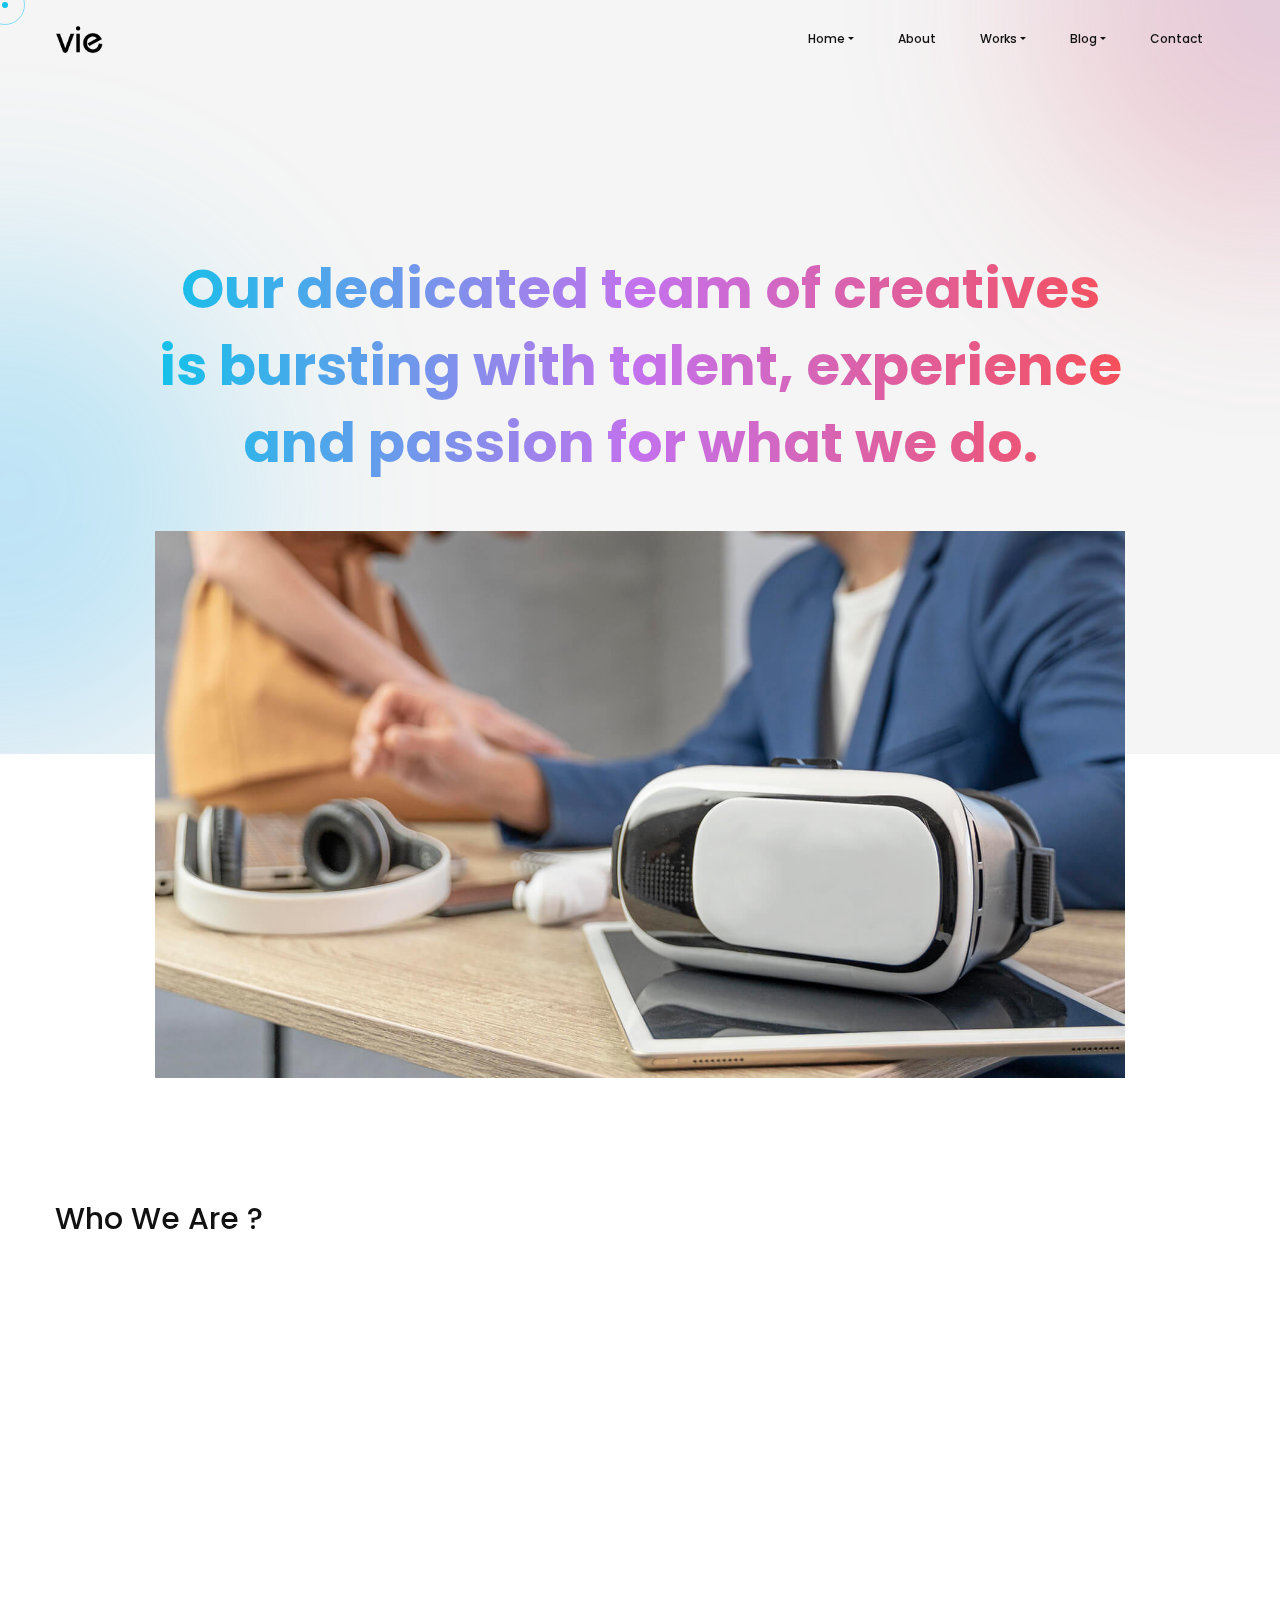
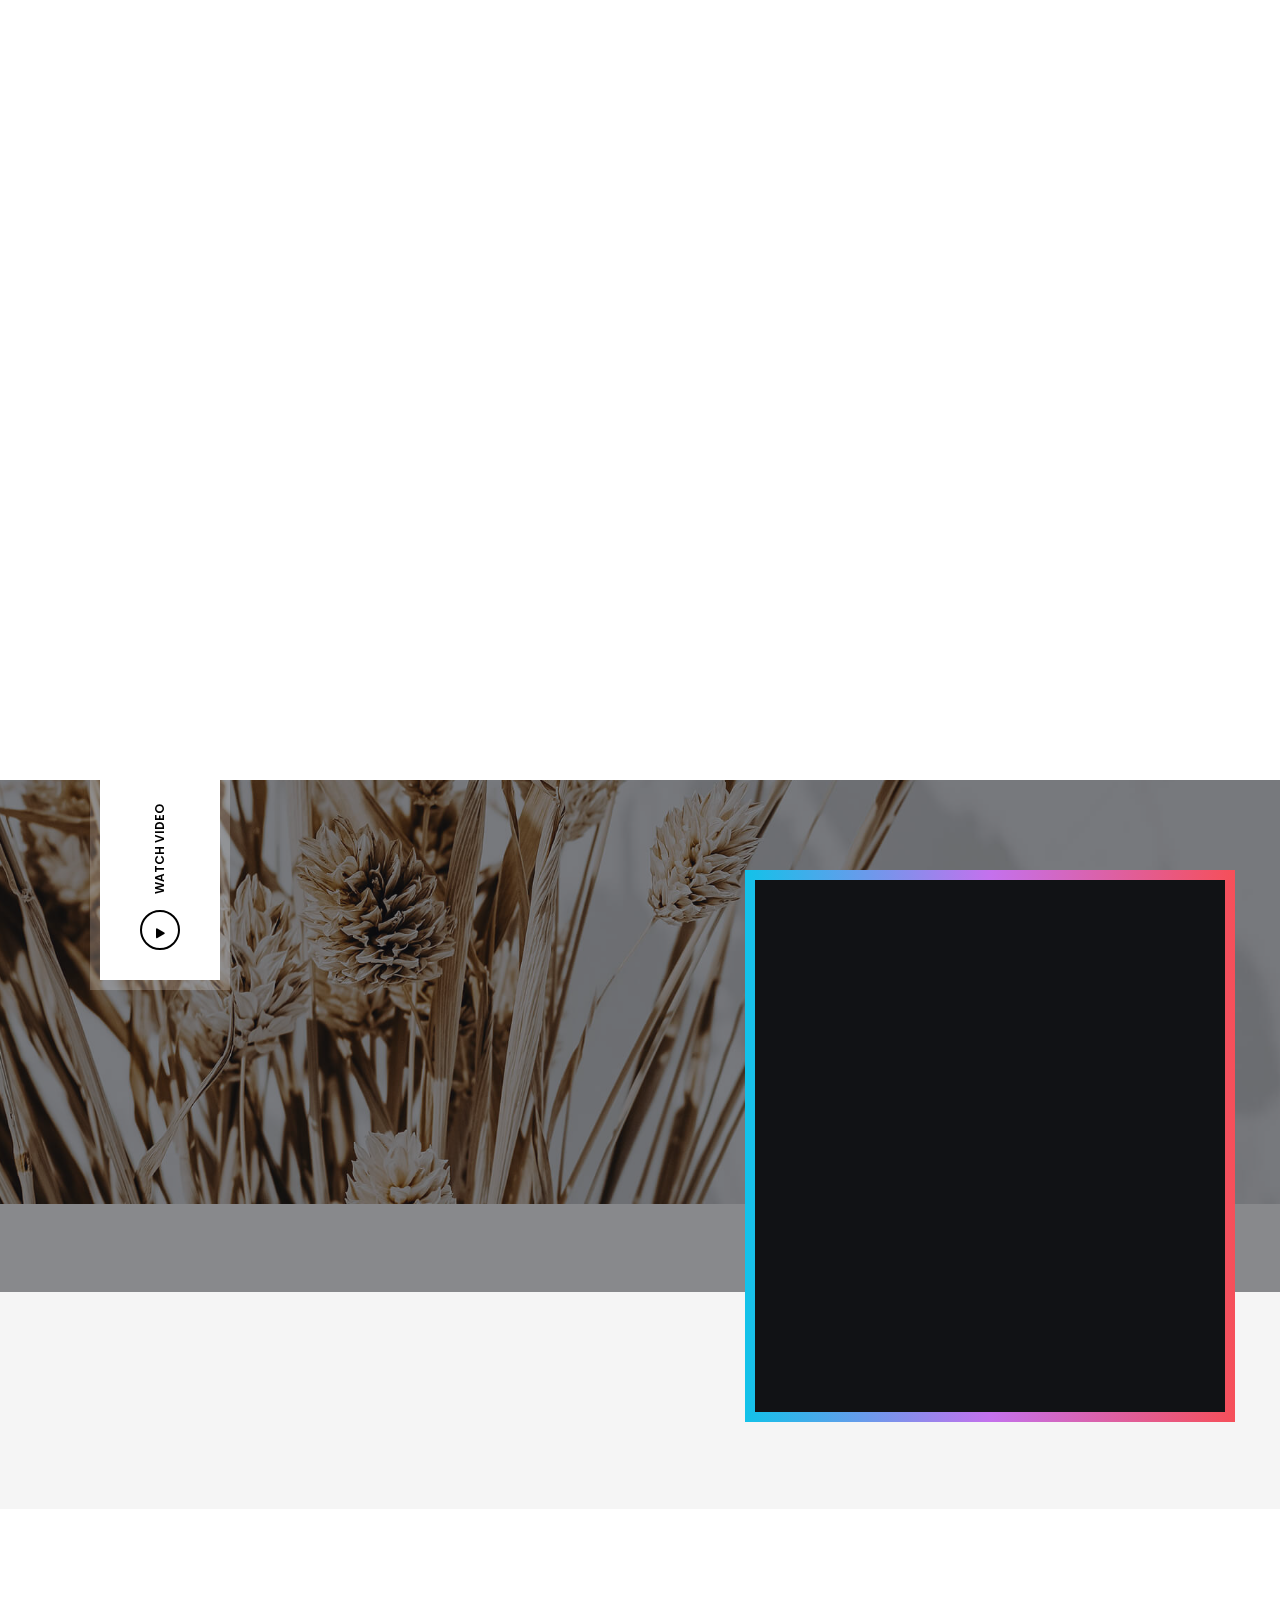
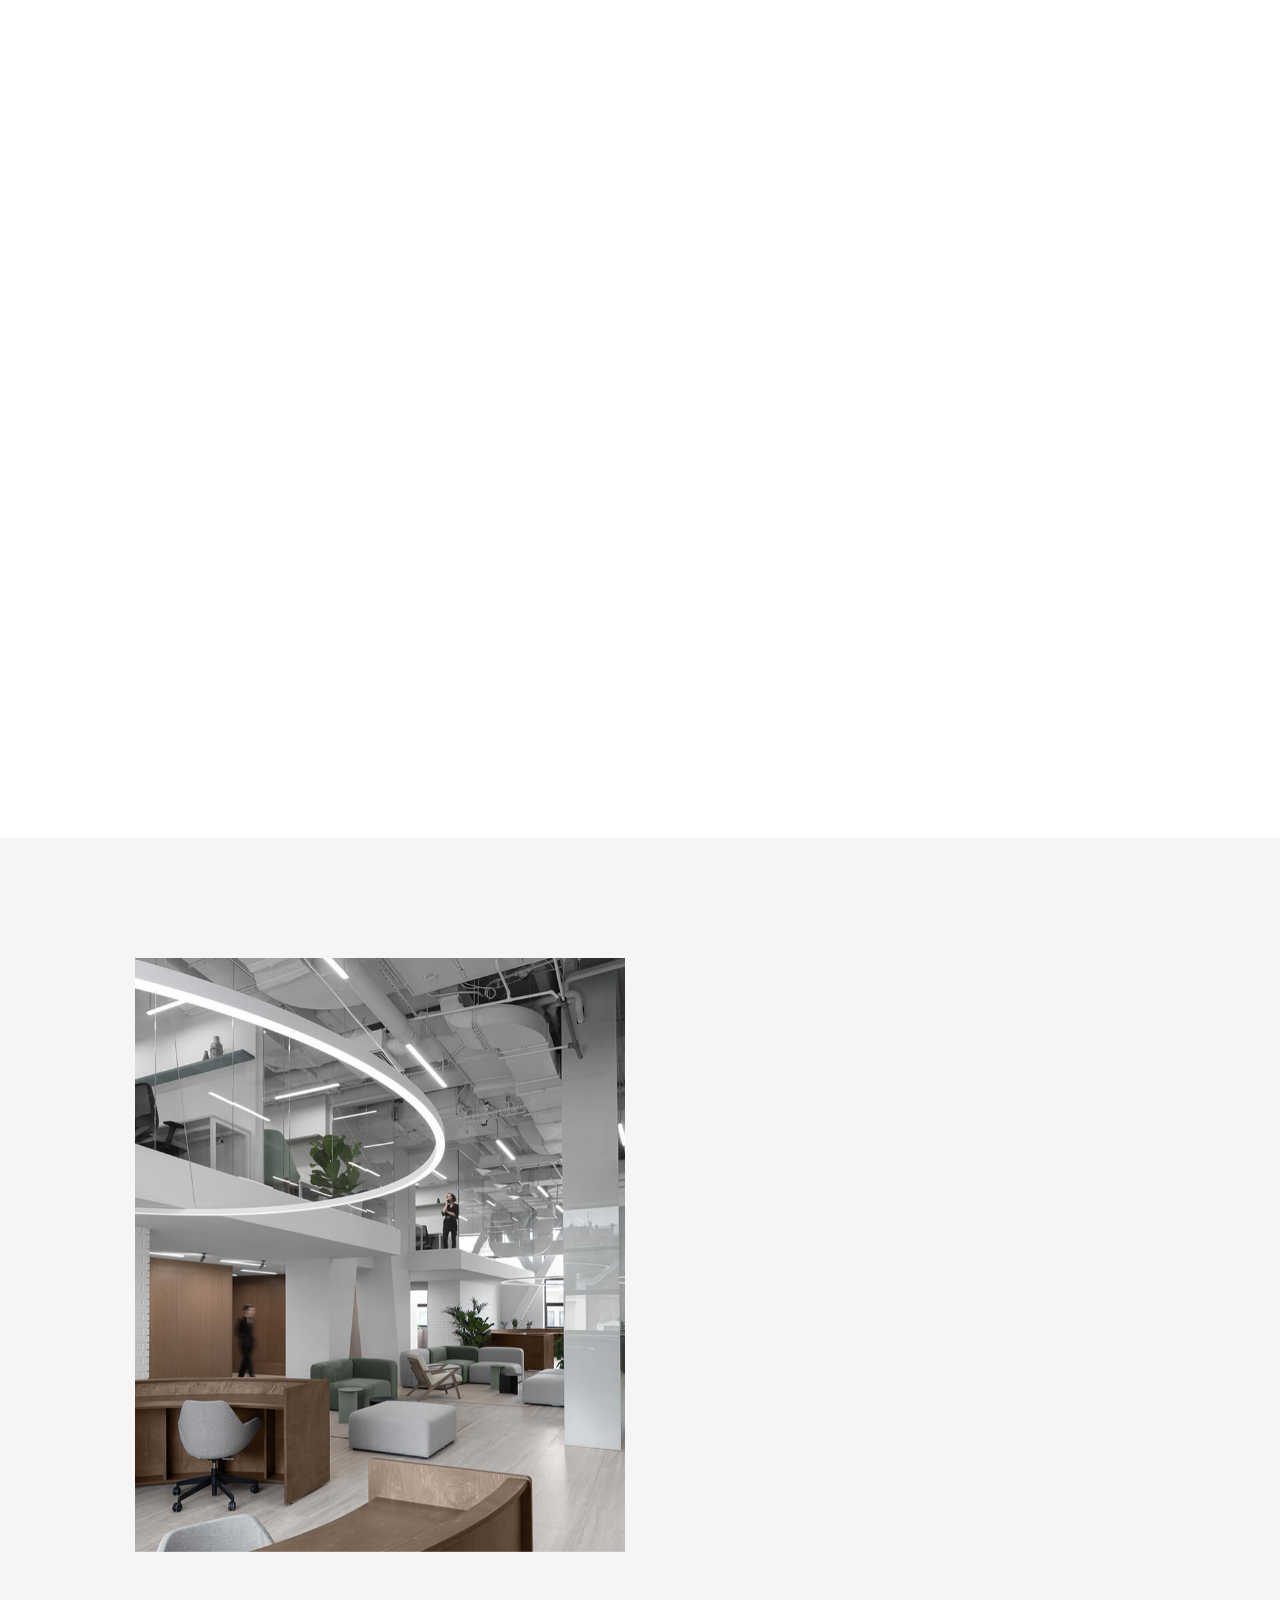
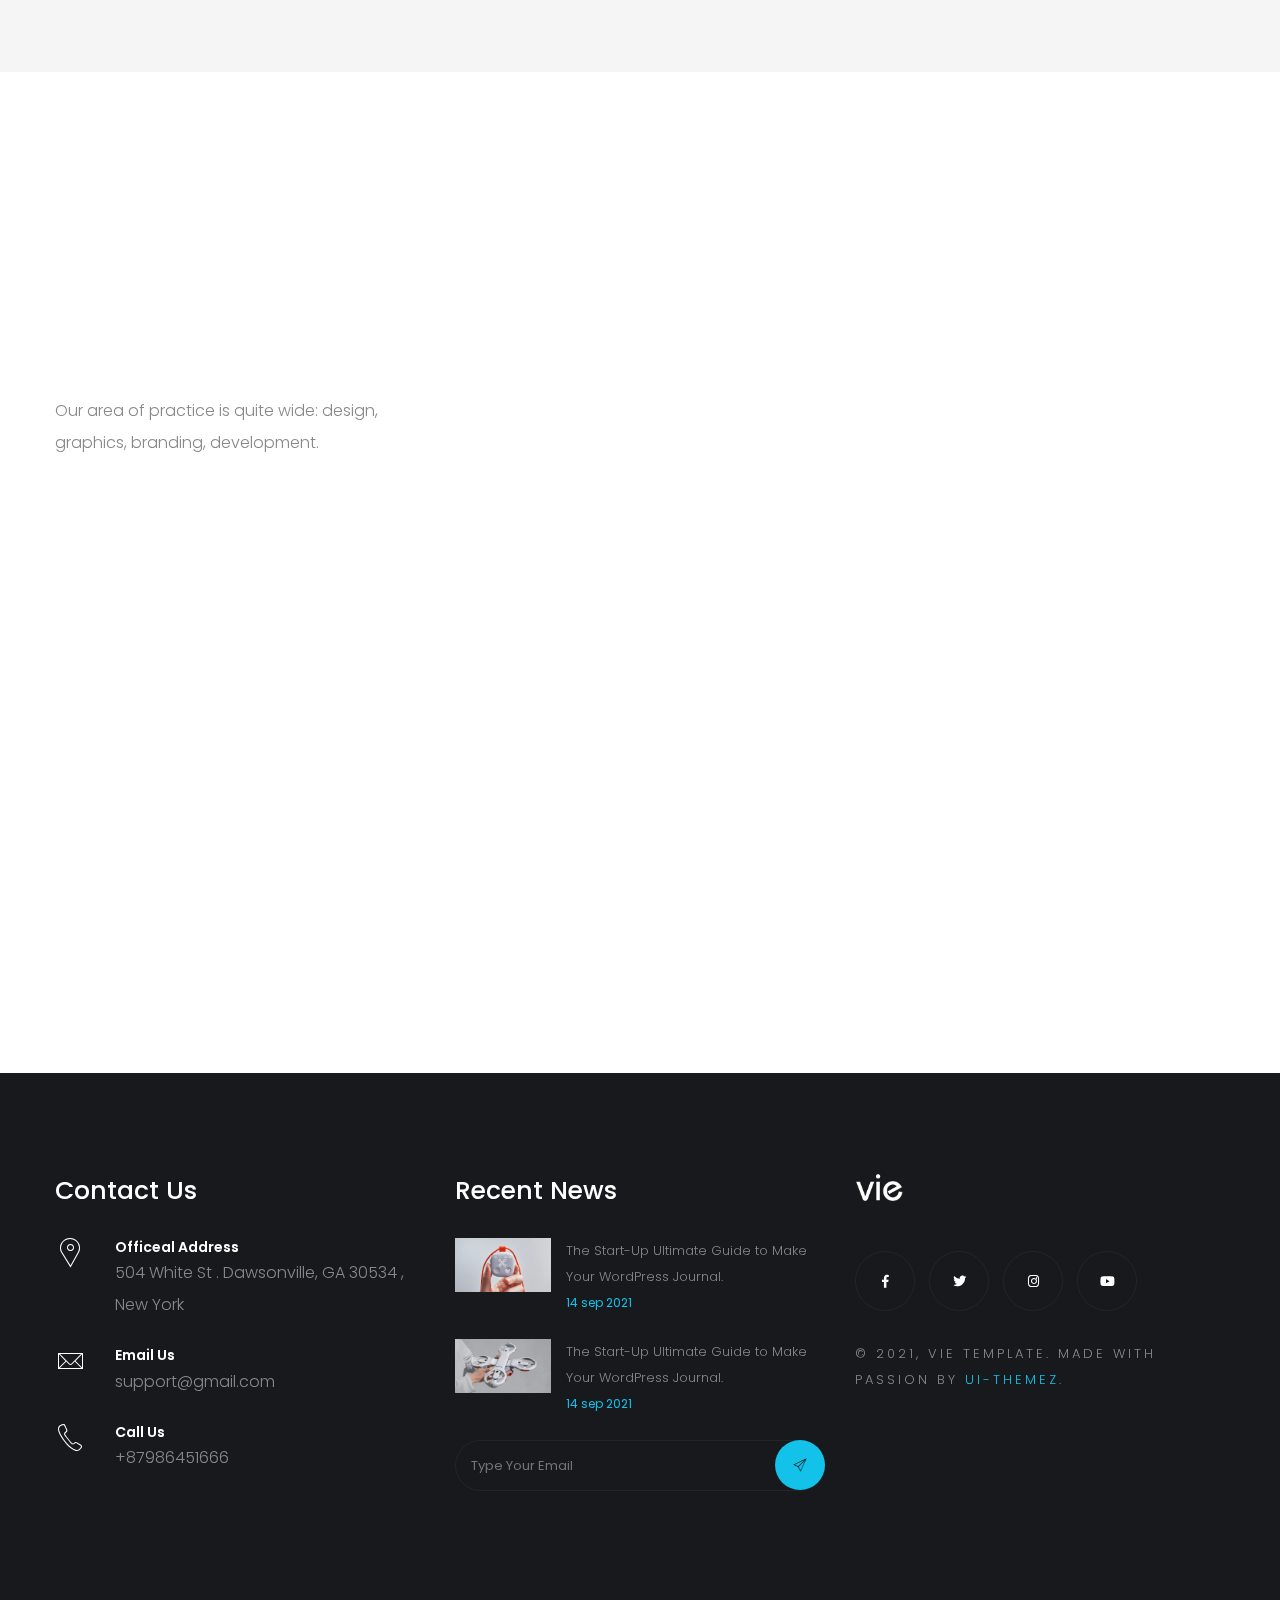
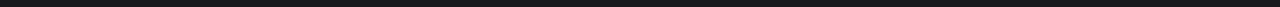
==== about.html @ 2eaebd4e "files init" ====
<!DOCTYPE html>
<html lang="zxx">


<!-- Mirrored from www.smartinnovates.com/uithemez/item/vie1/vie-light/about.html by HTTrack Website Copier/3.x [XR&CO'2014], Tue, 24 May 2022 22:52:06 GMT -->
<head>

    <!-- Metas -->
    <meta charset="utf-8">
    <meta http-equiv="X-UA-Compatible" content="IE=edge" />
    <meta name="viewport" content="width=device-width, initial-scale=1, maximum-scale=1" />
    <meta name="keywords" content="HTML5 Template Vie onepage themeforest" />
    <meta name="description" content="Vie - Onepage Multi-Purpose HTML5 Template" />
    <meta name="author" content="" />

    <!-- Title  -->
    <title>Vie</title>

    <!-- Favicon -->
    <link rel="shortcut icon" href="img/favicon.ico" />

    <!-- Google Fonts -->
    <link href="https://fonts.googleapis.com/css?family=Poppins:100,200,300,400,500,600,700,800,900&amp;display=swap"
        rel="stylesheet">
    <link
        href="https://fonts.googleapis.com/css2?family=Montserrat+Alternates:wght@100;200;300;400;500;600;700;800;900&amp;display=swap"
        rel="stylesheet">

    <!-- Plugins -->
    <link rel="stylesheet" href="css/plugins.css" />

    <!-- Core Style Css -->
    <link rel="stylesheet" href="css/style.css" />

</head>

<body>


    <!-- ==================== Start Loading ==================== -->

    <div class="loading">
        <span>L</span>
        <span>o</span>
        <span>a</span>
        <span>d</span>
        <span>i</span>
        <span>n</span>
        <span>g</span>
    </div>

    <div id="preloader">
    </div>

    <!-- ==================== End Loading ==================== -->



    <!-- ==================== Start progress-scroll-button ==================== -->

    <div class="progress-wrap cursor-pointer">
        <svg class="progress-circle svg-content" width="100%" height="100%" viewBox="-1 -1 102 102">
            <path d="M50,1 a49,49 0 0,1 0,98 a49,49 0 0,1 0,-98" />
        </svg>
    </div>

    <!-- ==================== End progress-scroll-button ==================== -->



    <!-- ==================== Start cursor ==================== -->

    <div class="mouse-cursor cursor-outer"></div>
    <div class="mouse-cursor cursor-inner"></div>

    <!-- ==================== End cursor ==================== -->



    <!-- ==================== Start Navbar ==================== -->

    <nav class="navbar navbar-expand-lg light">
        <div class="container">

            <!-- Logo -->
            <a class="logo" href="index.html">
                <img src="img/logo-dark.png" alt="logo">
            </a>

            <button class="navbar-toggler" type="button" data-toggle="collapse" data-target="#navbarSupportedContent"
                aria-controls="navbarSupportedContent" aria-expanded="false" aria-label="Toggle navigation">
                <span class="icon-bar"><i class="fas fa-bars"></i></span>
            </button>

            <!-- navbar links -->
            <div class="collapse navbar-collapse" id="navbarSupportedContent">
                <ul class="navbar-nav ml-auto">
                    <li class="nav-item dropdown">
                        <a class="nav-link dropdown-toggle" data-toggle="dropdown" href="#" role="button"
                            aria-haspopup="true" aria-expanded="false">Home</a>
                        <div class="dropdown-menu">
                            <a class="dropdown-item" href="index-2.html">Main Home</a>
                            <a class="dropdown-item" href="index2.html">Creative Agency</a>
                            <a class="dropdown-item" href="index5.html">Digital Agency</a>
                            <a class="dropdown-item" href="index4.html">Business One Page</a>
                            <a class="dropdown-item" href="index3.html">Corporate Business</a>
                            <a class="dropdown-item" href="index6.html">Modern Agency</a>
                            <a class="dropdown-item" href="index.html">Freelancer</a>
                            <a class="dropdown-item" href="index8.html">Architecture</a>
                        </div>
                    </li>
                    <li class="nav-item">
                        <a class="nav-link" href="about.html">About</a>
                    </li>
                    <li class="nav-item dropdown">
                        <a class="nav-link dropdown-toggle" data-toggle="dropdown" href="#" role="button"
                            aria-haspopup="true" aria-expanded="false">Works</a>
                        <div class="dropdown-menu">
                            <a class="dropdown-item" href="showcase.html">Showcase Parallax</a>
                            <a class="dropdown-item" href="showcase4.html">Showcase Carousel</a>
                            <a class="dropdown-item" href="showcase3.html">Showcase Circle</a>
                            <a class="dropdown-item" href="works.html">Portfolio Masonry</a>
                            <a class="dropdown-item" href="works2.html">Portfolio Filtering</a>
                            <a class="dropdown-item" href="works3.html">Portfolio Gallery</a>
                        </div>
                    </li>
                    <li class="nav-item dropdown">
                        <a class="nav-link dropdown-toggle" data-toggle="dropdown" href="#" role="button"
                            aria-haspopup="true" aria-expanded="false">Blog</a>
                        <div class="dropdown-menu">
                            <a class="dropdown-item" href="blog.html">Blog Standerd</a>
                            <a class="dropdown-item" href="blog-list.html">Blog List</a>
                            <a class="dropdown-item" href="blog-grid.html">Blog Grid</a>
                            <a class="dropdown-item" href="blog-details.html">Blog Details</a>
                        </div>
                    </li>
                    <li class="nav-item">
                        <a class="nav-link" href="contact.html">Contact</a>
                    </li>
                </ul>
            </div>
        </div>
    </nav>

    <!-- ==================== End Navbar ==================== -->



    <!-- ==================== Start Slider ==================== -->

    <header class="pages-header circle-bg valign">
        <div class="container">
            <div class="row justify-content-center">
                <div class="col-lg-10">
                    <div class="cont mt-100 mb-50 text-center">
                        <h1 class="color-font fw-700">Our dedicated team of creatives is bursting with talent,
                            experience and passion for what we do.</h1>
                    </div>
                </div>
                <div class="col-lg-10">
                    <div class="img">
                        <img src="img/slid/about.jpg" alt="">
                    </div>
                </div>
            </div>
        </div>
        <div class="half sub-bg">
            <div class="circle-color">
                <div class="gradient-circle"></div>
                <div class="gradient-circle two"></div>
            </div>
        </div>
    </header>

    <!-- ==================== End Slider ==================== -->



    <!-- ==================== Start Intro ==================== -->

    <section class="intro-section section-padding pb-0">
        <div class="container">
            <div class="row">
                <div class="col-lg-3 col-md-4">
                    <div class="htit sm-mb30">
                        <h4>Who We Are ?</h4>
                    </div>
                </div>
                <div class="col-lg-8 offset-lg-1 col-md-8">
                    <div class="text">
                        <p class="wow txt mb-10" data-splitting>We develop creative solutions for small and big brands
                            alike,
                            build authentic product
                            identities and much more.Lorem ipsum dolor sit amet, consectetur adipiscing elit sit non
                            facilisis vitae eut.</p>
                        <p class="wow txt" data-splitting>lorem in id tristique
                            in elementum leo nisi eleifend placerat magna lacus elementum ornare vehicula odio
                            posuere quisque ultrices tempus cras id blandit maecenas in ornare quis dolor tempus
                            risus vitae feugiat fames aliquet sed.</p>
                    </div>
                </div>
            </div>
        </div>
    </section>

    <!-- ==================== End Intro ==================== -->



    <!-- ==================== Start Services ==================== -->

    <section class="services bords lficon section-padding">
        <div class="container">
            <div class="row justify-content-center">
                <div class="col-lg-8 col-md-10">
                    <div class="sec-head  text-center">
                        <h6 class="wow fadeIn" data-wow-delay=".5s">Best Features</h6>
                        <h3 class="wow color-font">We are a new digital product development agency</h3>
                    </div>
                </div>
            </div>
            <div class="row">
                <div class="col-lg-6 wow fadeInLeft" data-wow-delay=".5s">
                    <div class="item-box">
                        <div>
                            <span class="icon pe-7s-paint-bucket"></span>
                        </div>
                        <div class="cont">
                            <h6>Graphic Design</h6>
                            <p>Tempore corrupti temporibus fuga earum asperiores fugit laudantium.</p>
                        </div>
                    </div>
                </div>
                <div class="col-lg-6 wow fadeInLeft" data-wow-delay=".7s">
                    <div class="item-box">
                        <div>
                            <span class="icon pe-7s-phone"></span>
                        </div>
                        <div class="cont">
                            <h6>Web & Mobile Design</h6>
                            <p>Tempore corrupti temporibus fuga earum asperiores fugit.</p>
                        </div>
                    </div>
                </div>
                <div class="col-lg-6 wow fadeInLeft" data-wow-delay=".9s">
                    <div class="item-box">
                        <div>
                            <span class="icon pe-7s-display1"></span>
                        </div>
                        <div class="cont">
                            <h6>Social media Marketing</h6>
                            <p>Tempore corrupti temporibus fuga earum asperiores fugit.</p>
                        </div>
                    </div>
                </div>
                <div class="col-lg-6 wow fadeInLeft" data-wow-delay=".5s">
                    <div class="item-box">
                        <div>
                            <span class="icon pe-7s-diskette"></span>
                        </div>
                        <div class="cont">
                            <h6>Document Legal Policy</h6>
                            <p>Tempore corrupti temporibus fuga earum asperiores fugit laudantium.</p>
                        </div>
                    </div>
                </div>
            </div>
        </div>
    </section>

    <!-- ==================== End Services ==================== -->



    <!-- ==================== Start block-sec ==================== -->

    <section class="block-sec">
        <div class="background bg-img pt-100 pb-0 parallaxie" data-background="img/bg-vid.jpg" data-overlay-dark="5">
            <div class="container">
                <div class="row">
                    <div class="col-lg-6">
                        <div class="vid-area">
                            <span class="text">Watch Video</span>
                            <div class="vid-icon">
                                <a class="vid" href="https://vimeo.com/127203262">
                                    <div class="vid-butn">
                                        <span class="icon">
                                            <i class="fas fa-play"></i>
                                        </span>
                                    </div>
                                </a>
                            </div>
                        </div>
                    </div>
                    <div class="col-lg-5 offset-lg-1">
                        <div class="testim-box">
                            <div class="head-box">
                                <h6 class="wow fadeIn" data-wow-delay=".5s">Our Clients</h6>
                                <h4 class="wow fadeInLeft" data-wow-delay=".5s">What Client's Say?</h4>
                            </div>
                            <div class="slic-item wow fadeInUp" data-wow-delay=".5s">
                                <div class="item">
                                    <p>Nulla metus metus ullamcorper vel tincidunt sed euismod nibh volutpat velit
                                        class
                                        aptent taciti sociosqu ad litora.</p>
                                    <div class="info">
                                        <div class="img">
                                            <div class="img-box">
                                                <img src="img/clients/1.jpg" alt="">
                                            </div>
                                        </div>
                                        <div class="cont">
                                            <div class="author">
                                                <h6 class="author-name ">Alex Regelman</h6>
                                                <span class="author-details">Co-founder, Colabrio</span>
                                            </div>
                                        </div>
                                    </div>
                                </div>
                                <div class="item">
                                    <p>Nulla metus metus ullamcorper vel tincidunt sed euismod nibh volutpat velit
                                        class
                                        aptent taciti sociosqu ad litora.</p>
                                    <div class="info">
                                        <div class="img">
                                            <div class="img-box">
                                                <img src="img/clients/2.jpg" alt="">
                                            </div>
                                        </div>
                                        <div class="cont">
                                            <div class="author">
                                                <h6 class="author-name ">Alex Regelman</h6>
                                                <span class="author-details">Co-founder, Colabrio</span>
                                            </div>
                                        </div>
                                    </div>
                                </div>
                                <div class="item">
                                    <p>Nulla metus metus ullamcorper vel tincidunt sed euismod nibh volutpat velit
                                        class
                                        aptent taciti sociosqu ad litora.</p>
                                    <div class="info">
                                        <div class="img">
                                            <div class="img-box">
                                                <img src="img/clients/3.jpg" alt="">
                                            </div>
                                        </div>
                                        <div class="cont">
                                            <div class="author">
                                                <h6 class="author-name ">Alex Regelman</h6>
                                                <span class="author-details">Co-founder, Colabrio</span>
                                            </div>
                                        </div>
                                    </div>
                                </div>
                            </div>
                        </div>
                    </div>
                </div>
            </div>
        </div>
    </section>

    <!-- ==================== End block-sec ==================== -->



    <!-- ==================== Start Skills Circle ==================== -->

    <section class="skills-circle sub-bg pt-50 pb-50">
        <div class="container">
            <div class="row">
                <div class="col-lg-7">
                    <div class="">
                        <div class="row">
                            <div class="col-md-6">
                                <div class="item wow fadeInLeft" data-wow-delay=".6">
                                    <div class="skill" data-value="0.9">
                                        <span class="custom-font">90%</span>
                                    </div>
                                    <div class="cont">
                                        <span>Project</span>
                                        <h6>Consulting</h6>
                                    </div>
                                </div>
                            </div>
                            <div class="col-md-6">
                                <div class="item wow fadeInLeft" data-wow-delay=".3">
                                    <div class="skill" data-value="0.75">
                                        <span class="custom-font">75%</span>
                                    </div>
                                    <div class="cont">
                                        <span>App</span>
                                        <h6>Development</h6>
                                    </div>
                                </div>
                            </div>
                        </div>
                    </div>
                </div>
            </div>
        </div>
    </section>

    <!-- ==================== End Skills Circle ==================== -->



    <!-- ==================== Start Team ==================== -->

    <div class="team-crv section-padding">
        <div class="container">
            <div class="row">
                <div class="col-lg-5 valign">
                    <div class="content wow fadeInUp md-mb30" data-wow-delay=".5s">
                        <div class="sub-title">
                            <h6>Our Staff</h6>
                            <span></span>
                            <span></span>
                            <span></span>
                        </div>
                        <h3 class="co-tit mb-15">We help to create
                            visual strategies.</h3>
                        <p>We are Vie. We create award-winning websites, remarkable brands and cutting-edge
                            apps.Nullam
                            imperdie.</p>
                        <div class="skills-box mt-40">
                            <div class="skill-item">
                                <h6 class="custom-font">UI / UX Design</h6>
                                <div class="skill-progress">
                                    <div class="progres" data-value="90%"></div>
                                </div>
                            </div>
                            <div class="skill-item">
                                <h6 class="custom-font">Apps Development</h6>
                                <div class="skill-progress">
                                    <div class="progres" data-value="80%"></div>
                                </div>
                            </div>
                        </div>
                    </div>
                </div>
                <div class="col-lg-6 offset-lg-1">
                    <div class="img-box">
                        <div class="row">
                            <div class="col-sm-6 toright">
                                <div class="full-width">
                                    <div class="img sizxl mb-30" data-tooltip-tit="Stephanie Lawrence"
                                        data-tooltip-sub="CEO, Colabrio Media">
                                        <img src="img/team/1.jpg" alt="" class="imago wow">
                                    </div>
                                    <div class="img sizmd" data-tooltip-tit="Alex Regelman"
                                        data-tooltip-sub="Co-Founder, Colabrio Media">
                                        <img src="img/team/2.jpg" alt="" class="imago wow">
                                    </div>
                                </div>
                            </div>
                            <div class="col-sm-6 toleft valign">
                                <div class="full-width text-left">
                                    <div class="img sizmd mb-30" data-tooltip-tit="Stacey Stamper"
                                        data-tooltip-sub="Network Partner, Colabrio Media">
                                        <img src="img/team/3.jpg" alt="" class="imago wow">
                                    </div>
                                    <div class="img sizsm" data-tooltip-tit="Stephanie Lawrence"
                                        data-tooltip-sub="CEO, Colabrio Media">
                                        <img src="img/team/4.jpg" alt="" class="imago wow">
                                    </div>
                                </div>
                            </div>
                        </div>
                    </div>
                </div>
            </div>
        </div>
    </div>

    <!-- ==================== End Team ==================== -->



    <!-- ==================== Start Minimal-Area ==================== -->

    <section class="min-area sub-bg">
        <div class="container">
            <div class="row">
                <div class="col-lg-6">
                    <div class="img">
                        <img class="thumparallax-down" src="img/min-area.jpg" alt="">
                    </div>
                </div>
                <div class="col-lg-6 valign">
                    <div class="content pt-0">
                        <h4 class="wow color-font">About us.</h4>
                        <p class="wow txt" data-splitting>Our creative Ad agency is ranked among the finest in
                            the US. We cultivate smart ideas for start-ups and seasoned players.
                        </p>
                        <ul class="feat">
                            <li class="wow fadeInUp" data-wow-delay=".2s">
                                <h6><span>1</span> Our Mission</h6>
                                <p>luctus massa ipsum at tempus eleifend congue lectus bibendum</p>
                            </li>
                            <li class="wow fadeInUp" data-wow-delay=".4s">
                                <h6><span>2</span> Our Goals</h6>
                                <p>luctus massa ipsum at tempus eleifend congue lectus bibendum</p>
                            </li>
                            <li class="wow fadeInUp" data-wow-delay=".6s">
                                <h6><span>3</span> Why Us? </h6>
                                <p>luctus massa ipsum at tempus eleifend congue lectus bibendum</p>
                            </li>
                        </ul>
                    </div>
                </div>
            </div>
        </div>
    </section>

    <!-- ==================== End Minimal-Area ==================== -->



    <!-- ==================== Start clients Brands ==================== -->

    <section class="clients section-padding">
        <div class="container">
            <div class="row">
                <div class="col-lg-4 valign md-mb50">
                    <div class="sec-head mb-0">
                        <h6 class="wow fadeIn" data-wow-delay=".5s">Best Features</h6>
                        <h3 class="wow mb-20 color-font">Our Clients</h3>
                        <p>Our area of practice is quite wide: design, graphics, branding, development.</p>
                    </div>
                </div>
                <div class="col-lg-8">
                    <div>
                        <div class="row bord">
                            <div class="col-md-3 col-6 brands">
                                <div class="item wow fadeIn" data-wow-delay=".3s">
                                    <div class="img">
                                        <img src="img/clients/brands/01.png" alt="">
                                        <a href="#0" class="link" data-splitting>www.Vie.com</a>
                                    </div>
                                </div>
                            </div>
                            <div class="col-md-3 col-6 brands">
                                <div class="item wow fadeIn" data-wow-delay=".6s">
                                    <div class="img">
                                        <img src="img/clients/brands/02.png" alt="">
                                        <a href="#0" class="link" data-splitting>www.Vie.com</a>
                                    </div>
                                </div>
                            </div>
                            <div class="col-md-3 col-6 brands">
                                <div class="item wow fadeIn" data-wow-delay=".8s">
                                    <div class="img">
                                        <img src="img/clients/brands/03.png" alt="">
                                        <a href="#0" class="link" data-splitting>www.Vie.com</a>
                                    </div>
                                </div>
                            </div>
                            <div class="col-md-3 col-6 brands">
                                <div class="item wow fadeIn" data-wow-delay=".3s">
                                    <div class="img">
                                        <img src="img/clients/brands/04.png" alt="">
                                        <a href="#0" class="link" data-splitting>www.Vie.com</a>
                                    </div>
                                </div>
                            </div>
                        </div>
                        <div class="row">
                            <div class="col-md-3 col-6 brands sm-mb30">
                                <div class="item wow fadeIn" data-wow-delay=".4s">
                                    <div class="img">
                                        <img src="img/clients/brands/05.png" alt="">
                                        <a href="#0" class="link" data-splitting>www.Vie.com</a>
                                    </div>
                                </div>
                            </div>
                            <div class="col-md-3 col-6 brands sm-mb30">
                                <div class="item wow fadeIn" data-wow-delay=".7s">
                                    <div class="img">
                                        <img src="img/clients/brands/06.png" alt="">
                                        <a href="#0" class="link" data-splitting>www.Vie.com</a>
                                    </div>
                                </div>
                            </div>
                            <div class="col-md-3 col-6 brands">
                                <div class="item wow fadeIn" data-wow-delay=".5s">
                                    <div class="img">
                                        <img src="img/clients/brands/07.png" alt="">
                                        <a href="#0" class="link" data-splitting>www.Vie.com</a>
                                    </div>
                                </div>
                            </div>
                            <div class="col-md-3 col-6 brands">
                                <div class="item wow fadeIn" data-wow-delay=".3s">
                                    <div class="img">
                                        <img src="img/clients/brands/08.png" alt="">
                                        <a href="#0" class="link" data-splitting>www.Vie.com</a>
                                    </div>
                                </div>
                            </div>
                        </div>
                    </div>
                </div>
            </div>
        </div>
    </section>

    <!-- ==================== End clients Brands ==================== -->



    <!-- ==================== Start call-to-action ==================== -->

    <section class="call-action section-padding bg-img" data-background="img/patrn.svg">
        <div class="container">
            <div class="row">
                <div class="col-md-8 col-lg-9">
                    <div class="content sm-mb30">
                        <h6 class="wow" data-splitting>Let’s Talk</h6>
                        <h2 class="wow" data-splitting>about your <br> <b class="back-color">next project</b>.</h2>
                    </div>
                </div>

                <div class="col-md-4 col-lg-3 valign">
                    <a href="contact.html" class="butn dark curve wow fadeInUp" data-wow-delay=".5s"><span>Get In
                            Touch</span></a>
                </div>

            </div>
        </div>
    </section>

    <!-- ==================== End call-to-action ==================== -->



    <!-- ==================== Start Footer ==================== -->

    <footer class="sub-bg">
        <div class="container">
            <div class="row">
                <div class="col-lg-4">
                    <div class="item md-mb50">
                        <div class="title">
                            <h5>Contact Us</h5>
                        </div>
                        <ul>
                            <li>
                                <span class="icon pe-7s-map-marker"></span>
                                <div class="cont">
                                    <h6>Officeal Address</h6>
                                    <p>504 White St . Dawsonville,
                                        GA 30534 , New York</p>
                                </div>
                            </li>
                            <li>
                                <span class="icon pe-7s-mail"></span>
                                <div class="cont">
                                    <h6>Email Us</h6>
                                    <p>support@gmail.com</p>
                                </div>
                            </li>
                            <li>
                                <span class="icon pe-7s-call"></span>
                                <div class="cont">
                                    <h6>Call Us</h6>
                                    <p>+87986451666</p>
                                </div>
                            </li>
                        </ul>
                    </div>
                </div>
                <div class="col-lg-4">
                    <div class="item md-mb50">
                        <div class="title">
                            <h5>Recent News</h5>
                        </div>
                        <ul>
                            <li>
                                <div class="img">
                                    <img src="img/blog/1.jpg" alt="">
                                </div>
                                <div class="sm-post">
                                    <p>The Start-Up Ultimate Guide to Make Your WordPress
                                        Journal.</p>
                                    <span class="date">14 sep 2021</span>
                                </div>
                            </li>
                            <li>
                                <div class="img">
                                    <img src="img/blog/2.jpg" alt="">
                                </div>
                                <div class="sm-post">
                                    <p>The Start-Up Ultimate Guide to Make Your WordPress
                                        Journal.</p>
                                    <span class="date">14 sep 2021</span>
                                </div>
                            </li>
                            <li>
                                <div class="subscribe">
                                    <input type="text" placeholder="Type Your Email">
                                    <span class="subs pe-7s-paper-plane"></span>
                                </div>
                            </li>
                        </ul>
                    </div>
                </div>
                <div class="col-lg-4">
                    <div class="item">
                        <div class="logo">
                            <img src="img/logo-light.png" alt="">
                        </div>
                        <div class="social">
                            <a href="#0"><i class="fab fa-facebook-f"></i></a>
                            <a href="#0"><i class="fab fa-twitter"></i></a>
                            <a href="#0"><i class="fab fa-instagram"></i></a>
                            <a href="#0"><i class="fab fa-youtube"></i></a>
                        </div>
                        <div class="copy-right">
                            <p>© 2021, Vie Template. Made with passion by <a href="#0">UI-ThemeZ</a>.</p>
                        </div>
                    </div>
                </div>
            </div>
        </div>
    </footer>

    <!-- ==================== End Footer ==================== -->






    <!-- jQuery -->
    <script src="js/jquery-3.0.0.min.js"></script>
    <script src="js/jquery-migrate-3.0.0.min.js"></script>

    <!-- plugins -->
    <script src="js/plugins.js"></script>

    <!-- custom scripts -->
    <script src="js/scripts.js"></script>

</body>


<!-- Mirrored from www.smartinnovates.com/uithemez/item/vie1/vie-light/about.html by HTTrack Website Copier/3.x [XR&CO'2014], Tue, 24 May 2022 22:52:06 GMT -->
</html>
---- css/plugins.css ----
/*-----------------------------------------------------------------------------------

	Theme Name: Vie
	Theme URI: http://
	Description: Creative agency & portfolio
	Author: ui-themez
	Author URI: http://themeforest.net/user/ui-themez
	Version: 1.0

-----------------------------------------------------------------------------------*/

/* ----------------------------------------------------------------
			[ All Css Plugins & Helper Classes File ]
-----------------------------------------------------------------*/

/* == bootstrap == */
@import url("plugins/bootstrap.min.css");

/* == animate css == */
@import url("plugins/animate.css");

/* == ionicons icon font == */
@import url("plugins/ionicons.min.css");

/* == pe-icon-7-stroke == */
@import url("plugins/pe-icon-7-stroke.css");

/* == fontawesome icon font == */
@import url("plugins/fontawesome-all.min.css");

/* == justifiedGallery.min == */
@import url("plugins/justifiedGallery.min.css");

/* == magnific-popup == */
@import url("plugins/magnific-popup.css");

/* == YouTubePopUp == */
@import url("plugins/YouTubePopUp.css");

/* == slick carousel == */
@import url("plugins/slick.css");
@import url("plugins/slick-theme.css");

/* == swiper.min font == */
@import url("plugins/swiper.min.css");
---- css/style.css ----
/*-----------------------------------------------------------------------------------

    Theme Name: Vie
    Theme URI: http://
    Description: Creative Agency & Portfolio
    Author: UI-ThemeZ
    Author URI: http://themeforest.net/user/UI-ThemeZ
    Version: 1.0

-----------------------------------------------------------------------------------*/
/* ----------------------------------------------------------------

== Table Of Content

    |--- BASE

        |- typography
        |- helper classes

    |--- SHORTCODES

        |- extra
        |- overlay
        |- section-heading
        |- buttons
        |- navbar
        |- sliders
        |- intro
        |- feature-box
        |- clients
        |- counter
        |- portfolio
        |- process
        |- progress-bar
        |- tabs
        |- team
        |- testimonials
        |- blog
        |- contact-form
        |- footers

    |--- BASE

        |- responsive
	


---------------------------------------------------------------- */
/* ====================== [ Start Typography  ] ====================== */
* {
  margin: 0;
  padding: 0;
  -webkit-box-sizing: border-box;
  box-sizing: border-box;
  outline: none;
  list-style: none;
}

html {
  -webkit-box-sizing: border-box;
  box-sizing: border-box;
  -webkit-font-smoothing: antialiased;
}

body {
  color: #111;
  line-height: 1.5;
  font-weight: 400;
  overflow-x: hidden !important;
  font-family: 'Poppins', sans-serif;
}

img {
  width: 100%;
  height: auto;
}

span, a, a:hover {
  display: inline-block;
  color: inherit;
}

h1 {
  font-size: 55px;
}

h2 {
  font-size: 40px;
}

h3 {
  font-size: 35px;
}

h4 {
  font-size: 30px;
}

h5 {
  font-size: 25px;
}

h6 {
  font-size: 18px;
}

h1, h2, h3, h4, h5, h6 {
  margin: 0;
  line-height: 1.4;
  font-weight: 500;
}

p {
  color: #888;
  font-size: 16px;
  font-weight: 300;
  line-height: 2;
  margin: 0;
}

a, span {
  display: inline-block;
}

a:hover, span:hover {
  text-decoration: none;
}

.container {
  max-width: 1200px;
}

.custom-font {
  font-family: 'Poppins', sans-serif;
}

.heading-font {
  opacity: 1 !important;
  background: -webkit-gradient(linear, left top, right top, from(#12c2e9), color-stop(#c471ed), to(#f64f59));
  background: -webkit-linear-gradient(left, #12c2e9, #c471ed, #f64f59);
  background: -o-linear-gradient(left, #12c2e9, #c471ed, #f64f59);
  background: linear-gradient(to right, #12c2e9, #c471ed, #f64f59);
  -webkit-background-clip: text;
  -webkit-text-fill-color: transparent;
}

.color-font {
  background: -webkit-gradient(linear, left top, right top, from(#12c2e9), color-stop(#c471ed), to(#f64f59));
  background: -webkit-linear-gradient(left, #12c2e9, #c471ed, #f64f59);
  background: -o-linear-gradient(left, #12c2e9, #c471ed, #f64f59);
  background: linear-gradient(to right, #12c2e9, #c471ed, #f64f59);
  -webkit-background-clip: text;
  -webkit-text-fill-color: transparent;
}

.back-color {
  background: -webkit-gradient(linear, left top, right top, from(#12c2e9), color-stop(#c471ed), to(#f64f59));
  background: -webkit-linear-gradient(left, #12c2e9, #c471ed, #f64f59);
  background: -o-linear-gradient(left, #12c2e9, #c471ed, #f64f59);
  background: linear-gradient(to right, #12c2e9, #c471ed, #f64f59);
}

.line {
  position: absolute;
  height: 1px;
  width: 65%;
  background: -webkit-gradient(linear, left top, right top, from(#12c2e9), color-stop(#c471ed), to(#f64f59));
  background: -webkit-linear-gradient(left, #12c2e9, #c471ed, #f64f59);
  background: -o-linear-gradient(left, #12c2e9, #c471ed, #f64f59);
  background: linear-gradient(to right, #12c2e9, #c471ed, #f64f59);
}

.line.top {
  top: 0;
}

.line.bottom {
  bottom: 0;
}

.line.left {
  left: 0;
}

.line.right {
  right: 0;
}

/* ====================== [ End Typography  ] ====================== */
/* ====================== [ Start Helper Classes  ] ====================== */
.o-hidden {
  overflow: hidden;
}

.position-re {
  position: relative;
}

.ontop {
  position: relative;
  z-index: 7;
}

.full-over {
  position: absolute !important;
  top: 0;
  left: 0;
  height: 100%;
  width: 100%;
}

.full-width {
  width: 100% !important;
}

.main-color {
  color: #12c2e9 !important;
}

.bg-gray {
  background-color: #f8f4f3;
}

.bg-gray .primery-shadow {
  -webkit-box-shadow: 0px 4px 30px -4px rgba(0, 0, 0, 0.2);
  box-shadow: 0px 4px 30px -4px rgba(0, 0, 0, 0.2);
}

.bg-dark {
  background-color: #141414 !important;
}

.bg-dark .primery-shadow {
  -webkit-box-shadow: 0px 4px 40px -4px rgba(255, 255, 255, 0.2);
  box-shadow: 0px 4px 40px -4px rgba(255, 255, 255, 0.2);
}

.bg-color {
  background-color: #12c2e9 !important;
}

.bg-color .primery-shadow {
  -webkit-box-shadow: 0px 4px 40px -4px rgba(255, 255, 255, 0.2);
  box-shadow: 0px 4px 40px -4px rgba(255, 255, 255, 0.2);
}

.sub-bg {
  background: #f5f5f5;
}

.bg-img {
  background-size: cover;
  background-repeat: no-repeat;
}

.bg-center {
  background-position: center center;
}

.bg-fixed {
  background-attachment: fixed;
}

.bg-repeat {
  background-size: auto;
  background-repeat: repeat;
}

.section-padding {
  padding: 120px 0;
}

.section-ptb {
  padding: 80px 0;
}

.cmd-padding {
  padding: 0 10px;
}

.csm-padding {
  padding: 0 5px;
}

.head-pt {
  padding: 80px 0 0;
}

.head-pb {
  padding: 0 0 80px;
}

.rounded {
  border-radius: 5px;
}

.circle {
  border-radius: 50%;
}

.unlist {
  list-style: none;
}

.undecro:hover {
  text-decoration: none;
}

.inline {
  display: inline-block;
}

.valign {
  display: -webkit-box;
  display: -ms-flexbox;
  display: flex;
  -webkit-box-align: center;
  -ms-flex-align: center;
  align-items: center;
}

.primery-shadow {
  -webkit-box-shadow: 0px 8px 30px -4px rgba(0, 0, 0, 0.1);
  box-shadow: 0px 8px 30px -4px rgba(0, 0, 0, 0.1);
}

.padding5 {
  padding-right: 5%;
  padding-left: 5%;
}

/*-------------------------------------------------------
					 text color
-------------------------------------------------------*/
.text-white {
  color: #FFF;
}

.text-black {
  color: #000;
}

.text-extra-light-gray {
  color: #b7b7b7;
}

/*-------------------------------------------------------
					font-weight
-------------------------------------------------------*/
.fw-100 {
  font-weight: 100 !important;
}

.fw-200 {
  font-weight: 200 !important;
}

.fw-300 {
  font-weight: 300 !important;
}

.fw-400 {
  font-weight: 400 !important;
}

.fw-500 {
  font-weight: 500 !important;
}

.fw-600 {
  font-weight: 600 !important;
}

.fw-700 {
  font-weight: 700 !important;
}

.fw-800 {
  font-weight: 800 !important;
}

.fw-900 {
  font-weight: 900 !important;
}

/*-------------------------------------------------------
					 font-size
-------------------------------------------------------*/
.fz-10 {
  font-size: 10px !important;
}

.fz-12 {
  font-size: 12px !important;
}

.fz-14 {
  font-size: 14px !important;
}

.fz-15 {
  font-size: 15px !important;
}

.fz-16 {
  font-size: 16px !important;
}

.fz-18 {
  font-size: 18px !important;
}

.fz-20 {
  font-size: 20px !important;
}

.fz-22 {
  font-size: 22px !important;
}

.fz-25 {
  font-size: 25px !important;
}

.fz-30 {
  font-size: 30px !important;
}

.fz-40 {
  font-size: 40px !important;
}

.fz-50 {
  font-size: 50px !important;
}

/*-------------------------------------------------------
					line-height
-------------------------------------------------------*/
.line-height-10 {
  line-height: 10px;
}

.line-height-13 {
  line-height: 13px;
}

.line-height-18 {
  line-height: 18px;
}

.line-height-20 {
  line-height: 20px;
}

.line-height-24 {
  line-height: 24px;
}

.line-height-22 {
  line-height: 22px;
}

.line-height-26 {
  line-height: 26px;
}

.line-height-28 {
  line-height: 28px;
}

.line-height-30 {
  line-height: 30px;
}

.line-height-35 {
  line-height: 35px;
}

.line-height-40 {
  line-height: 40px;
}

.line-height-45 {
  line-height: 45px;
}

.line-height-50 {
  line-height: 50px;
}

.line-height-55 {
  line-height: 55px;
}

.line-height-60 {
  line-height: 60px;
}

.line-height-65 {
  line-height: 65px;
}

.line-height-70 {
  line-height: 70px;
}

.line-height-75 {
  line-height: 75px;
}

.line-height-80 {
  line-height: 80px;
}

.line-height-85 {
  line-height: 85px;
}

.line-height-90 {
  line-height: 90px;
}

.line-height-95 {
  line-height: 95px;
}

.line-height-100 {
  line-height: 100px;
}

.line-height-110 {
  line-height: 110px;
}

.line-height-120 {
  line-height: 120px;
}

/*-------------------------------------------------------
					text-transform
-------------------------------------------------------*/
.text-u {
  text-transform: uppercase !important;
}

.text-l {
  text-transform: lowercase !important;
}

.text-c {
  text-transform: capitalize !important;
}

.text-non {
  text-transform: none !important;
}

.text-i {
  font-style: italic;
}

/*-------------------------------------------------------
					 letter-spacing
-------------------------------------------------------*/
.ls0 {
  letter-spacing: 0px !important;
}

.ls1 {
  letter-spacing: 1px !important;
}

.ls2 {
  letter-spacing: 2px !important;
}

.ls3 {
  letter-spacing: 3px !important;
}

.ls4 {
  letter-spacing: 4px !important;
}

.ls5 {
  letter-spacing: 5px !important;
}

.ls10 {
  letter-spacing: 10px !important;
}

/*-------------------------------------------------------
			 margin-top  (0/100) +5
-------------------------------------------------------*/
.mt-0 {
  margin-top: 0 !important;
}

.mt-5 {
  margin-top: 5px !important;
}

.mt-10 {
  margin-top: 10px !important;
}

.mt-15 {
  margin-top: 15px !important;
}

.mt-20 {
  margin-top: 20px !important;
}

.mt-25 {
  margin-top: 25px !important;
}

.mt-30 {
  margin-top: 30px !important;
}

.mt-35 {
  margin-top: 35px !important;
}

.mt-40 {
  margin-top: 40px !important;
}

.mt-45 {
  margin-top: 45px !important;
}

.mt-50 {
  margin-top: 50px !important;
}

.mt-55 {
  margin-top: 55px !important;
}

.mt-60 {
  margin-top: 60px !important;
}

.mt-62 {
  margin-top: 62px !important;
}

.mt-65 {
  margin-top: 65px !important;
}

.mt-70 {
  margin-top: 70px !important;
}

.mt-75 {
  margin-top: 75px !important;
}

.mt-80 {
  margin-top: 80px !important;
}

.mt-85 {
  margin-top: 85px !important;
}

.mt-90 {
  margin-top: 90px !important;
}

.mt-95 {
  margin-top: 95px !important;
}

.mt-100 {
  margin-top: 100px !important;
}

/*-------------------------------------------------------
			 margin-bottom  (0/100) +5
-------------------------------------------------------*/
.mb-0 {
  margin-bottom: 0 !important;
}

.mb-5 {
  margin-bottom: 5px !important;
}

.mb-10 {
  margin-bottom: 10px !important;
}

.mb-15 {
  margin-bottom: 15px !important;
}

.mb-20 {
  margin-bottom: 20px !important;
}

.mb-25 {
  margin-bottom: 25px !important;
}

.mb-30 {
  margin-bottom: 30px !important;
}

.mb-35 {
  margin-bottom: 35px !important;
}

.mb-40 {
  margin-bottom: 40px !important;
}

.mb-45 {
  margin-bottom: 45px !important;
}

.mb-50 {
  margin-bottom: 50px !important;
}

.mb-55 {
  margin-bottom: 55px !important;
}

.mb-60 {
  margin-bottom: 60px !important;
}

.mb-62 {
  margin-bottom: 62px !important;
}

.mb-65 {
  margin-bottom: 65px !important;
}

.mb-70 {
  margin-bottom: 70px !important;
}

.mb-75 {
  margin-bottom: 75px !important;
}

.mb-80 {
  margin-bottom: 80px !important;
}

.mb-85 {
  margin-bottom: 85px !important;
}

.mb-90 {
  margin-bottom: 90px !important;
}

.mb-95 {
  margin-bottom: 95px !important;
}

.mb-100 {
  margin-bottom: 100px !important;
}

/*-------------------------------------------------------
			padding-top  (0/100) +5
-------------------------------------------------------*/
.pt-0 {
  padding-top: 0 !important;
}

.pt-5 {
  padding-top: 5px !important;
}

.pt-10 {
  padding-top: 10px !important;
}

.pt-15 {
  padding-top: 15px !important;
}

.pt-20 {
  padding-top: 20px !important;
}

.pt-25 {
  padding-top: 25px !important;
}

.pt-30 {
  padding-top: 30px !important;
}

.pt-35 {
  padding-top: 35px !important;
}

.pt-40 {
  padding-top: 40px !important;
}

.pt-45 {
  padding-top: 45px !important;
}

.pt-50 {
  padding-top: 50px !important;
}

.pt-55 {
  padding-top: 55px !important;
}

.pt-60 {
  padding-top: 60px !important;
}

.pt-65 {
  padding-top: 65px !important;
}

.pt-70 {
  padding-top: 70px !important;
}

.pt-75 {
  padding-top: 75px !important;
}

.pt-80 {
  padding-top: 80px !important;
}

.pt-85 {
  padding-top: 85px !important;
}

.pt-90 {
  padding-top: 90px !important;
}

.pt-95 {
  padding-top: 95px !important;
}

.pt-100 {
  padding-top: 100px !important;
}

/*-------------------------------------------------------
		 padding-bottom  (0/100) +5
-------------------------------------------------------*/
.pb-0 {
  padding-bottom: 0 !important;
}

.pb-5 {
  padding-bottom: 5px !important;
}

.pb-10 {
  padding-bottom: 10px !important;
}

.pb-15 {
  padding-bottom: 15px !important;
}

.pb-20 {
  padding-bottom: 20px !important;
}

.pb-25 {
  padding-bottom: 25px !important;
}

.pb-30 {
  padding-bottom: 30px !important;
}

.pb-35 {
  padding-bottom: 35px !important;
}

.pb-40 {
  padding-bottom: 40px !important;
}

.pb-45 {
  padding-bottom: 45px !important;
}

.pb-50 {
  padding-bottom: 50px !important;
}

.pb-55 {
  padding-bottom: 55px !important;
}

.pb-60 {
  padding-bottom: 60px !important;
}

.pb-65 {
  padding-bottom: 65px !important;
}

.pb-70 {
  padding-bottom: 70px !important;
}

.pb-75 {
  padding-bottom: 75px !important;
}

.pb-80 {
  padding-bottom: 80px !important;
}

.pb-85 {
  padding-bottom: 85px !important;
}

.pb-90 {
  padding-bottom: 90px !important;
}

.pb-95 {
  padding-bottom: 95px !important;
}

.pb-100 {
  padding-bottom: 100px !important;
}

.no-padding {
  padding: 0 !important;
}

/* ====================== [ End Helper Classes  ] ====================== */
/* ====================== [ Start Preloader ] ====================== */
.pace {
  pointer-events: none;
  -webkit-user-select: none;
  -moz-user-select: none;
  -ms-user-select: none;
  user-select: none;
  z-index: 99999999999999;
  position: fixed;
  margin: auto;
  top: 0;
  left: 0;
  right: 0;
  bottom: 0;
  width: 400px;
  border: 0px;
  height: 1px;
  overflow: hidden;
  background: rgba(255, 255, 255, 0.05);
  -webkit-transition: all 1s;
  -o-transition: all 1s;
  transition: all 1s;
}

.pace .pace-progress {
  -webkit-transform: translate3d(0, 0, 0);
  transform: translate3d(0, 0, 0);
  max-width: 300px;
  position: fixed;
  z-index: 99999999999999;
  display: block;
  position: absolute;
  top: 0;
  right: 100%;
  height: 100%;
  width: 100%;
  background: #12c2e9;
  background: -webkit-gradient(linear, left top, right top, from(#12c2e9), color-stop(#c471ed), to(#f64f59));
  background: -webkit-linear-gradient(left, #12c2e9, #c471ed, #f64f59);
  background: -o-linear-gradient(left, #12c2e9, #c471ed, #f64f59);
  background: linear-gradient(to right, #12c2e9, #c471ed, #f64f59);
}

.pace.pace-inactive {
  width: 100vw;
  opacity: 0;
}

.pace.pace-inactive .pace-progress {
  max-width: 100vw;
}

#preloader {
  width: 100%;
  height: 100vh;
  overflow: hidden;
  position: fixed;
  z-index: 9999999;
}

#preloader:after, #preloader:before {
  content: '';
  position: fixed;
  left: 0;
  height: 50%;
  width: 100%;
  background: #252531;
  -webkit-transition-timing-function: cubic-bezier(0.19, 1, 0.22, 1);
  -o-transition-timing-function: cubic-bezier(0.19, 1, 0.22, 1);
  transition-timing-function: cubic-bezier(0.19, 1, 0.22, 1);
}

#preloader:before {
  top: 0;
}

#preloader:after {
  bottom: 0;
}

#preloader.isdone {
  visibility: hidden;
  -webkit-transition-delay: 1.5s;
  -o-transition-delay: 1.5s;
  transition-delay: 1.5s;
}

#preloader.isdone:after, #preloader.isdone:before {
  height: 0;
  -webkit-transition: all 0.7s cubic-bezier(1, 0, 0.55, 1);
  -o-transition: all 0.7s cubic-bezier(1, 0, 0.55, 1);
  transition: all 0.7s cubic-bezier(1, 0, 0.55, 1);
  -webkit-transition-delay: 1s;
  -o-transition-delay: 1s;
  transition-delay: 1s;
}

.loading {
  color: #fff;
  position: fixed;
  left: 50%;
  top: calc(50% - 40px);
  -webkit-transform: translateX(-50%) translateY(-50%);
  -ms-transform: translateX(-50%) translateY(-50%);
  transform: translateX(-50%) translateY(-50%);
  font-weight: 300;
  font-size: 13px;
  text-transform: uppercase;
  letter-spacing: 10px;
  z-index: 9999999999;
}

.loading.isdone {
  top: 50%;
  opacity: 0;
  -webkit-transition: all .8s;
  -o-transition: all .8s;
  transition: all .8s;
  -webkit-transition-delay: .5s;
  -o-transition-delay: .5s;
  transition-delay: .5s;
}

.loading span {
  -webkit-animation: loading 1.4s infinite alternate;
  animation: loading 1.4s infinite alternate;
}

.loading span:nth-child(1) {
  -webkit-animation-delay: 0s;
  animation-delay: 0s;
}

.loading span:nth-child(2) {
  -webkit-animation-delay: 0.1s;
  animation-delay: 0.1s;
}

.loading span:nth-child(3) {
  -webkit-animation-delay: 0.2s;
  animation-delay: 0.2s;
}

.loading span:nth-child(4) {
  -webkit-animation-delay: 0.3s;
  animation-delay: 0.3s;
}

.loading span:nth-child(5) {
  -webkit-animation-delay: 0.4s;
  animation-delay: 0.4s;
}

.loading span:nth-child(6) {
  -webkit-animation-delay: 0.5s;
  animation-delay: 0.5s;
}

.loading span:nth-child(7) {
  -webkit-animation-delay: 0.6s;
  animation-delay: 0.6s;
}

@-webkit-keyframes loading {
  0% {
    opacity: 1;
  }
  100% {
    opacity: 0;
  }
}

@keyframes loading {
  0% {
    opacity: 1;
  }
  100% {
    opacity: 0;
  }
}

/* ====================== [ End Preloader ] ====================== */
/* ====================== [ Start Text Animation & Images ] ====================== */
.splitting.animated .char {
  -webkit-animation: fadeInUp 0.4s cubic-bezier(0.3, 0, 0.7, 1) both;
  animation: fadeInUp 0.4s cubic-bezier(0.3, 0, 0.7, 1) both;
  -webkit-animation-delay: calc(30ms * var(--char-index));
  animation-delay: calc(30ms * var(--char-index));
}

.splitting .whitespace {
  width: 5px;
}

@-webkit-keyframes fadeInUp {
  0% {
    opacity: 0;
    -webkit-transform: translateY(20px);
    transform: translateY(20px);
  }
  100% {
    opacity: 1;
    -webkit-transform: translateY(0);
    transform: translateY(0);
  }
}

@keyframes fadeInUp {
  0% {
    opacity: 0;
    -webkit-transform: translateY(20px);
    transform: translateY(20px);
  }
  100% {
    opacity: 1;
    -webkit-transform: translateY(0);
    transform: translateY(0);
  }
}

.splitting.txt.animated .char {
  -webkit-animation: fadeIn 0.3s cubic-bezier(0.3, 0, 0.7, 1) both;
  animation: fadeIn 0.3s cubic-bezier(0.3, 0, 0.7, 1) both;
  -webkit-animation-delay: calc(10ms * var(--char-index));
  animation-delay: calc(10ms * var(--char-index));
}

.splitting.txt .whitespace {
  width: 5px;
}

@-webkit-keyframes fadeIn {
  0% {
    opacity: 0;
  }
  100% {
    opacity: 1;
  }
}

@keyframes fadeIn {
  0% {
    opacity: 0;
  }
  100% {
    opacity: 1;
  }
}

.imago {
  -webkit-clip-path: polygon(0 0, 100% 0, 100% 0, 0 0);
  clip-path: polygon(0 0, 100% 0, 100% 0, 0 0);
  -webkit-transition: all .8s;
  -o-transition: all .8s;
  transition: all .8s;
  -webkit-transition-delay: .3s;
  -o-transition-delay: .3s;
  transition-delay: .3s;
}

.imago.animated {
  -webkit-clip-path: polygon(0 0, 100% 0, 100% 100%, 0 100%);
  clip-path: polygon(0 0, 100% 0, 100% 100%, 0 100%);
}

/* ====================== [ End Text Animation & Images ] ====================== */
/* ====================== [ Start Cursor Style ] ====================== */
body {
  cursor: none;
}

.mouse-cursor {
  position: fixed;
  left: 0;
  top: 0;
  pointer-events: none;
  border-radius: 50%;
  -webkit-transform: translateZ(0);
  transform: translateZ(0);
  visibility: hidden;
}

.cursor-inner {
  margin-left: 2px;
  margin-top: 2px;
  width: 6px;
  height: 6px;
  z-index: 10000001;
  background-color: #12c2e9;
  -webkit-transition: width .3s ease-in-out,
 height .3s ease-in-out,
 margin .3s ease-in-out,
 opacity .3s ease-in-out;
  -o-transition: width .3s ease-in-out,
 height .3s ease-in-out,
 margin .3s ease-in-out,
 opacity .3s ease-in-out;
  transition: width .3s ease-in-out,
 height .3s ease-in-out,
 margin .3s ease-in-out,
 opacity .3s ease-in-out;
}

.cursor-inner.cursor-hover {
  margin-left: -40px;
  margin-top: -40px;
  width: 80px;
  height: 80px;
  background-color: #12c2e9;
  opacity: .3;
}

.cursor-outer {
  margin-left: -15px;
  margin-top: -15px;
  width: 40px;
  height: 40px;
  border: 1px solid #12c2e9;
  -webkit-box-sizing: border-box;
  box-sizing: border-box;
  z-index: 10000000;
  opacity: .5;
  -webkit-transition: all .08s ease-out;
  -o-transition: all .08s ease-out;
  transition: all .08s ease-out;
}

.cursor-outer.cursor-hover {
  opacity: 0;
}

/* ====================== [ End Cursor Style ] ====================== */
/* ====================== [ Start progress-wrap ] ====================== */
.progress-wrap {
  position: fixed;
  bottom: 30px;
  right: 30px;
  height: 44px;
  width: 44px;
  cursor: pointer;
  display: block;
  border-radius: 50px;
  z-index: 100;
  opacity: 0;
  visibility: hidden;
  -webkit-transform: translateY(20px);
  -ms-transform: translateY(20px);
  transform: translateY(20px);
  -webkit-transition: all 400ms linear;
  -o-transition: all 400ms linear;
  transition: all 400ms linear;
}

.progress-wrap.active-progress {
  opacity: 1;
  visibility: visible;
  -webkit-transform: translateY(0);
  -ms-transform: translateY(0);
  transform: translateY(0);
}

.progress-wrap::after {
  position: absolute;
  font-family: 'Font Awesome 5 Free';
  content: '\f077';
  text-align: center;
  line-height: 44px;
  font-size: 13px;
  font-weight: 900;
  color: #12c2e9;
  left: 0;
  top: 0;
  height: 44px;
  width: 44px;
  cursor: pointer;
  display: block;
  z-index: 1;
  -webkit-transition: all 400ms linear;
  -o-transition: all 400ms linear;
  transition: all 400ms linear;
}

.progress-wrap svg path {
  fill: none;
}

.progress-wrap svg.progress-circle path {
  stroke: #12c2e9;
  stroke-width: 4;
  -webkit-box-sizing: border-box;
  box-sizing: border-box;
  -webkit-transition: all 400ms linear;
  -o-transition: all 400ms linear;
  transition: all 400ms linear;
}

/* ====================== [ End progress-wrap ] ====================== */
/* ====================== [ Start animate headline ] ====================== */
.cd-words-wrapper {
  display: inline-block;
  position: relative;
  text-align: left;
}

.cd-words-wrapper b {
  display: inline-block;
  position: absolute;
  white-space: nowrap;
  left: 0;
  top: 0;
}

.cd-words-wrapper b.is-visible {
  position: relative;
}

.no-js .cd-words-wrapper b {
  opacity: 0;
}

.no-js .cd-words-wrapper b.is-visible {
  opacity: 1;
}

/* xclip */
.cd-headline.clip span {
  display: inline-block;
}

.cd-headline.clip .cd-words-wrapper {
  overflow: hidden;
  vertical-align: top;
}

.cd-headline.clip b {
  opacity: 0;
}

.cd-headline b.is-visible {
  opacity: 1;
}

/* ====================== [ End animate headline ] ====================== */
/* ====================== [ Start Overlay ] ====================== */
[data-overlay-dark],
[data-overlay-light] {
  position: relative;
}

[data-overlay-dark] .container,
[data-overlay-light] .container {
  position: relative;
  z-index: 2;
}

[data-overlay-dark]:before,
[data-overlay-light]:before {
  content: '';
  position: absolute;
  width: 100%;
  height: 100%;
  top: 0;
  left: 0;
  z-index: 1;
}

[data-overlay-dark]:before {
  background: #121319;
}

[data-overlay-light]:before {
  background: #fff;
}

[data-overlay-dark] h1,
[data-overlay-dark] h2,
[data-overlay-dark] h3,
[data-overlay-dark] h4,
[data-overlay-dark] h5,
[data-overlay-dark] h6,
[data-overlay-dark] span,
.bg-dark h1,
.bg-dark h2,
.bg-dark h3,
.bg-dark h4,
.bg-dark h5,
.bg-dark h6,
.bg-dark span,
.bg-color h1,
.bg-color h2,
.bg-color h3,
.bg-color h4,
.bg-color h5,
.bg-color h6,
.bg-color span {
  color: #fff;
}

[data-overlay-dark] p,
.bg-dark p,
.bg-color p {
  color: #dad6d6;
}

[data-overlay-dark="0"]:before,
[data-overlay-light="0"]:before {
  opacity: 0;
}

[data-overlay-dark="1"]:before,
[data-overlay-light="1"]:before {
  opacity: .1;
}

[data-overlay-dark="2"]:before,
[data-overlay-light="2"]:before {
  opacity: .2;
}

[data-overlay-dark="3"]:before,
[data-overlay-light="3"]:before {
  opacity: .3;
}

[data-overlay-dark="4"]:before,
[data-overlay-light="4"]:before {
  opacity: .4;
}

[data-overlay-dark="5"]:before,
[data-overlay-light="5"]:before {
  opacity: .5;
}

[data-overlay-dark="6"]:before,
[data-overlay-light="6"]:before {
  opacity: .6;
}

[data-overlay-dark="7"]:before,
[data-overlay-light="7"]:before {
  opacity: .7;
}

[data-overlay-dark="8"]:before,
[data-overlay-light="8"]:before {
  opacity: .8;
}

[data-overlay-dark="9"]:before,
[data-overlay-light="9"]:before,
[data-overlay-color="9"]:before {
  opacity: .9;
}

[data-overlay-dark="10"]:before,
[data-overlay-light="10"]:before {
  opacity: 1;
}

/* ====================== [ End Overlay ] ====================== */
/* ====================== [ Start Heading ] ====================== */
.sec-head {
  position: relative;
  margin: 0 auto 80px;
}

.sec-head h6 {
  font-weight: 300;
  font-size: 17px;
  text-transform: uppercase;
  letter-spacing: 7px;
  margin-bottom: 10px;
}

.sec-head h3 {
  font-size: 48px;
  font-weight: 600;
}

.sec-head h2 {
  font-size: 70px;
  text-transform: uppercase;
  letter-spacing: 2px;
}

.sub-title {
  position: relative;
  margin-bottom: 20px;
}

.sub-title h6 {
  font-weight: 300;
  font-size: 15px;
  text-transform: uppercase;
  letter-spacing: 4px;
  display: inline-block;
  background: -webkit-gradient(linear, left top, right top, from(#12c2e9), color-stop(#c471ed), to(#f64f59));
  background: -webkit-linear-gradient(left, #12c2e9, #c471ed, #f64f59);
  background: -o-linear-gradient(left, #12c2e9, #c471ed, #f64f59);
  background: linear-gradient(to right, #12c2e9, #c471ed, #f64f59);
  padding: 7px 12px;
  border-radius: 10px;
}

.main-title {
  font-weight: 600;
  line-height: 1.5;
  margin-bottom: 15px;
}

.extra-title {
  font-weight: 700;
}

.sm-title {
  font-size: 14px;
  font-weight: 600;
  letter-spacing: 1px;
  text-transform: uppercase;
}

.smore {
  position: relative;
  font-size: 13px;
  font-weight: 300;
  letter-spacing: 7px;
  text-transform: uppercase;
  display: inline-block;
  padding: 5px;
}

.smore:after {
  content: '';
  width: 45%;
  height: 100%;
  background: rgba(255, 255, 255, 0.03);
  position: absolute;
  left: 0;
  top: 0;
}

.smore i {
  margin-left: 10px;
}

.line-v {
  position: absolute;
  height: 80px;
  width: 1px;
  background: #c5a47e;
  left: 50%;
  opacity: .3;
}

.line-v.top {
  top: -30px;
}

.line-v.bottom {
  bottom: -30px;
}

/* ====================== [ End Heading ] ====================== */
/* ====================== [  Start Button Style ] ====================== */
.butn {
  padding: 15px 35px;
  font-size: 13px;
  border: 1px solid transparent;
  -webkit-transition: all .4s;
  -o-transition: all .4s;
  transition: all .4s;
}

.butn:hover .char {
  -webkit-animation: fadeInUp 0.3s cubic-bezier(0.3, 0, 0.7, 1) both;
  animation: fadeInUp 0.3s cubic-bezier(0.3, 0, 0.7, 1) both;
  -webkit-animation-delay: calc(30ms * var(--char-index));
  animation-delay: calc(30ms * var(--char-index));
}

.butn.bord {
  border: 1px solid #000;
}

.butn.bord:hover {
  background: #111;
  color: #fff;
}

.butn.light {
  background: #fff;
  color: #333;
}

.butn.light:hover {
  background: transparent;
  border-color: #fff;
  color: #fff;
}

.butn.dark {
  background: #222;
  color: #fff;
}

.butn.dark:hover {
  background: transparent;
  border-color: #222;
  color: #333;
}

.butn.color {
  background: -webkit-gradient(linear, left top, right top, from(#12c2e9), color-stop(#c471ed), to(#f64f59));
  background: -webkit-linear-gradient(left, #12c2e9, #c471ed, #f64f59);
  background: -o-linear-gradient(left, #12c2e9, #c471ed, #f64f59);
  background: linear-gradient(to right, #12c2e9, #c471ed, #f64f59);
  border: transparent;
}

.butn.color:hover {
  background: #fff;
  color: #111;
}

.butn.curve {
  border-radius: 5px;
}

.butn.radius {
  border-radius: 30px;
}

[data-overlay-dark] .butn.bord {
  border-color: #fff;
}

[data-overlay-dark] .butn.bord:hover {
  background: #fff;
}

[data-overlay-dark] .butn.bord:hover span {
  color: #111;
}

.simple-btn {
  position: relative;
  padding: 7px;
  display: inline-block;
  text-transform: uppercase;
  letter-spacing: 4px;
  font-size: 13px;
  font-weight: 300;
}

.simple-btn:after {
  content: '';
  width: 45%;
  height: 100%;
  background: rgba(0, 0, 0, 0.05);
  position: absolute;
  left: 0;
  top: 0;
}

.simple-btn.right:after {
  left: auto;
  right: 0;
}

/* ====================== [ End Button Style ] ====================== */
/* ====================== [ Start navbar ] ====================== */
.navbar {
  position: absolute;
  left: 0;
  top: 0;
  padding: 0;
  margin: 0;
  width: 100%;
  background: transparent;
  border-bottom: 2px solid transparent;
  z-index: 999;
  min-height: 80px;
}

.navbar .icon-bar {
  color: #111;
}

.navbar.light .navbar-nav .nav-link {
  color: #111;
}

.navbar .navbar-nav .nav-link {
  font-size: 12px;
  font-weight: 500;
  color: #fff;
  padding: 15px 7px;
  margin: 10px 15px;
}

.navbar .navbar-nav .dropdown-menu {
  padding: 10px 0;
  border: 0;
  -webkit-box-shadow: 0px 10px 40px -4px rgba(0, 0, 0, 0.1);
  box-shadow: 0px 10px 40px -4px rgba(0, 0, 0, 0.1);
}

.navbar .navbar-nav .dropdown-item {
  font-size: 13px;
  padding: 10px 20px;
  opacity: .9;
}

.navbar .navbar-nav .dropdown-item:hover {
  background: transparent;
  color: #12c2e9;
}

.navbar .dropdown-menu {
  display: block;
  opacity: 0;
  visibility: hidden;
  border-radius: 0;
  color: #111;
  background: #f5f5f5;
  min-width: 185px;
  -webkit-transform: translateY(20px);
  -ms-transform: translateY(20px);
  transform: translateY(20px);
  -webkit-transition: all .4s;
  -o-transition: all .4s;
  transition: all .4s;
}

.navbar .dropdown-menu.show {
  opacity: 1;
  visibility: visible;
  -webkit-transform: translateY(0);
  -ms-transform: translateY(0);
  transform: translateY(0);
}

.navbar .dropdown-menu .dropdown-item {
  -webkit-transition: all .4s;
  -o-transition: all .4s;
  transition: all .4s;
  padding: 10px 25px;
  position: relative;
}

.navbar .dropdown-menu .dropdown-item:after {
  content: '';
  width: 0px;
  height: 1px;
  background: #12c2e9;
  position: absolute;
  left: 10px;
  top: 50%;
  -webkit-transition: all .4s;
  -o-transition: all .4s;
  transition: all .4s;
}

.navbar .dropdown-menu .dropdown-item:hover {
  padding-left: 30px;
}

.navbar .dropdown-menu .dropdown-item:hover:after {
  width: 10px;
}

.navbar .search {
  color: #fff;
  padding-left: 30px;
  border-left: 1px solid rgba(255, 255, 255, 0.1);
}

.navbar .search .icon {
  cursor: pointer;
}

.navbar .search .search-form {
  position: fixed;
  width: 100%;
  height: 100vh;
  top: 0;
  left: 0;
  background: rgba(37, 37, 49, 0.98);
  display: none;
}

.navbar .search .search-form form {
  width: 600px;
  position: absolute;
  left: calc(50% - 300px);
  top: 50%;
  -webkit-transform: translateY(-50%);
  -ms-transform: translateY(-50%);
  transform: translateY(-50%);
}

.navbar .search .search-form form input {
  padding: 15px 0;
  font-size: 80px;
  color: #fff;
  text-transform: uppercase;
  text-align: left;
  background: transparent;
  border: 0;
  border-bottom: 2px solid #12c2e9;
}

.navbar .search .search-form .close {
  position: absolute;
  top: 20%;
  right: 20%;
  color: #fff;
  font-size: 60px;
  opacity: 1;
  cursor: pointer;
}

.navbar .logo {
  width: 50px;
}

.nav-scroll {
  background: #fff;
  border-color: #f5f5f5;
  padding: 0;
  position: fixed;
  top: -80px;
  -webkit-transition: -webkit-transform .5s;
  transition: -webkit-transform .5s;
  -o-transition: transform .5s;
  transition: transform .5s;
  transition: transform .5s, -webkit-transform .5s;
  -webkit-transform: translateY(80px);
  -ms-transform: translateY(80px);
  transform: translateY(80px);
}

.nav-scroll .navbar-nav .nav-link {
  color: #111;
}

.topnav {
  position: fixed;
  top: 0;
  left: 0;
  width: 100%;
  z-index: 999999;
  padding: 30px 0;
  color: #fff;
  -webkit-transition: all .7s;
  -o-transition: all .7s;
  transition: all .7s;
}

.topnav.light {
  color: #111;
}

.topnav.light .text:after {
  color: #111;
}

.topnav.light .icon i {
  background: #111 !important;
}

.topnav .container,
.topnav .container-fluid {
  display: -webkit-box;
  display: -ms-flexbox;
  display: flex;
}

.topnav .container-fluid {
  padding: 0 50px;
}

.topnav .logo {
  width: 50px;
}

.topnav .menu-icon {
  margin-left: auto;
  cursor: pointer;
}

.topnav .menu-icon:hover .text .char {
  -webkit-animation: fadeInUp 0.3s cubic-bezier(0.3, 0, 0.7, 1) both;
  animation: fadeInUp 0.3s cubic-bezier(0.3, 0, 0.7, 1) both;
  -webkit-animation-delay: calc(30ms * var(--char-index));
  animation-delay: calc(30ms * var(--char-index));
}

.topnav .menu-icon .text {
  font-size: 13px;
  font-weight: 500;
  padding-left: 15px;
  display: table-cell;
  vertical-align: middle;
  position: relative;
}

.topnav .menu-icon .text:after {
  content: 'close';
  position: absolute;
  top: 0;
  left: 0;
  right: 0;
  bottom: 0;
  padding-left: 15px;
  opacity: 0;
  -webkit-transition: all .4s;
  -o-transition: all .4s;
  transition: all .4s;
  -webkit-transition-delay: .4s;
  -o-transition-delay: .4s;
  transition-delay: .4s;
}

.topnav .menu-icon .text .word {
  -webkit-transition: all .4s;
  -o-transition: all .4s;
  transition: all .4s;
  -webkit-transition-delay: .6s;
  -o-transition-delay: .6s;
  transition-delay: .6s;
}

.topnav .menu-icon .text.open .word {
  opacity: 0;
  -webkit-transition-delay: .4s;
  -o-transition-delay: .4s;
  transition-delay: .4s;
}

.topnav .menu-icon .text.open:after {
  opacity: 1;
  -webkit-transition-delay: .6s;
  -o-transition-delay: .6s;
  transition-delay: .6s;
}

.topnav .menu-icon .icon {
  display: table-cell;
}

.topnav .menu-icon .icon i {
  display: block;
  width: 20px;
  height: 3px;
  background: #fff;
  margin: 4px 0;
}

.hamenu {
  position: fixed;
  top: 0;
  left: -100%;
  width: 100%;
  height: 100vh;
  background: #eee;
  padding: 120px 30px 30px;
  overflow: hidden;
  z-index: 9999;
  -webkit-transition: all 0.5s cubic-bezier(1, 0, 0.55, 1);
  -o-transition: all 0.5s cubic-bezier(1, 0, 0.55, 1);
  transition: all 0.5s cubic-bezier(1, 0, 0.55, 1);
}

.hamenu.open .menu-links .main-menu > li .link {
  -webkit-transform: translateY(0);
  -ms-transform: translateY(0);
  transform: translateY(0);
  -webkit-transition-delay: 1s;
  -o-transition-delay: 1s;
  transition-delay: 1s;
}

.hamenu.open .cont-info:after {
  height: 100vh;
  -webkit-transition-delay: 1s;
  -o-transition-delay: 1s;
  transition-delay: 1s;
}

.hamenu.open .cont-info .item {
  -webkit-transform: translateY(0);
  -ms-transform: translateY(0);
  transform: translateY(0);
  opacity: 1;
  -webkit-transition-delay: 1s;
  -o-transition-delay: 1s;
  transition-delay: 1s;
}

.hamenu .menu-links {
  margin-top: 30px;
}

.hamenu .menu-links .o-hidden {
  display: inline-block;
}

.hamenu .menu-links .main-menu {
  position: relative;
  z-index: 2;
}

.hamenu .menu-links .main-menu.gosub > li {
  opacity: 0;
  visibility: hidden;
  -webkit-transition-delay: .2s !important;
  -o-transition-delay: .2s !important;
  transition-delay: .2s !important;
}

.hamenu .menu-links .main-menu.gosub > li .link {
  -webkit-transform: translateY(45px) !important;
  -ms-transform: translateY(45px) !important;
  transform: translateY(45px) !important;
  opacity: 0 !important;
  visibility: hidden !important;
  -webkit-transition-delay: .2s !important;
  -o-transition-delay: .2s !important;
  transition-delay: .2s !important;
}

.hamenu .menu-links .main-menu.gosub .sub-menu.sub-open {
  z-index: 3 !important;
  opacity: 1 !important;
  visibility: visible !important;
}

.hamenu .menu-links .main-menu > li {
  font-size: 30px;
  font-weight: 600;
  padding: 10px;
  width: -webkit-max-content;
  width: -moz-max-content;
  width: max-content;
  opacity: 1;
  visibility: visible;
  -webkit-transition: all .5s;
  -o-transition: all .5s;
  transition: all .5s;
}

.hamenu .menu-links .main-menu > li span.nm {
  opacity: .8;
  font-size: 11px;
  margin-right: 10px;
}

.hamenu .menu-links .main-menu > li .link {
  -webkit-transform: translateY(45px);
  -ms-transform: translateY(45px);
  transform: translateY(45px);
  -webkit-transition: all .7s;
  -o-transition: all .7s;
  transition: all .7s;
  cursor: pointer;
}

.hamenu .menu-links .main-menu > li .link i {
  font-size: 15px;
  margin-left: 5px;
}

.hamenu .menu-links .main-menu .sub-menu {
  position: absolute;
  top: 0;
  left: 0;
  opacity: 0;
  visibility: hidden;
  z-index: -1;
  -webkit-transition-delay: .2s;
  -o-transition-delay: .2s;
  transition-delay: .2s;
}

.hamenu .menu-links .main-menu .sub-menu.sub-open {
  z-index: 3;
}

.hamenu .menu-links .main-menu .sub-menu.sub-open li .sub-link {
  -webkit-transform: translateY(0px);
  -ms-transform: translateY(0px);
  transform: translateY(0px);
  -webkit-transition-delay: 1s;
  -o-transition-delay: 1s;
  transition-delay: 1s;
}

.hamenu .menu-links .main-menu .sub-menu li {
  color: #333;
  font-size: 20px;
  font-weight: 400;
  letter-spacing: 1px;
  padding: 8px 10px;
  width: -webkit-max-content;
  width: -moz-max-content;
  width: max-content;
}

.hamenu .menu-links .main-menu .sub-menu li .sub-link {
  -webkit-transform: translateY(45px);
  -ms-transform: translateY(45px);
  transform: translateY(45px);
  -webkit-transition: all .7s;
  -o-transition: all .7s;
  transition: all .7s;
}

.hamenu .menu-links .main-menu .sub-menu li .sub-link.back {
  color: #000;
  font-size: 20px;
  font-weight: 600;
  cursor: pointer;
}

.hamenu .menu-links .main-menu .sub-menu li .sub-link.back i {
  margin-left: 10px;
}

.hamenu .menu-links .main-menu .sub-menu li .sub-link em {
  font-size: 13px;
  font-weight: 300;
  margin-left: 10px;
}

.hamenu .cont-info {
  margin-top: 50px;
  position: relative;
}

.hamenu .cont-info:after {
  content: '';
  width: 1px;
  height: 0;
  background: rgba(0, 0, 0, 0.1);
  position: absolute;
  left: -40px;
  top: -170px;
  -webkit-transition: all .7s;
  -o-transition: all .7s;
  transition: all .7s;
}

.hamenu .cont-info .item {
  margin-bottom: 30px;
  -webkit-transform: translateY(-30px);
  -ms-transform: translateY(-30px);
  transform: translateY(-30px);
  opacity: 0;
  -webkit-transition: all .7s;
  -o-transition: all .7s;
  transition: all .7s;
}

.hamenu .cont-info .item:last-of-type {
  margin-bottom: 0;
}

.hamenu .cont-info .item h6 {
  font-size: 14px;
  font-weight: 600;
  text-transform: uppercase;
  margin-bottom: 10px;
}

/* ====================== [ End navbar ] ====================== */
/* ====================== [ Start Slider ] ====================== */
.slider {
  position: relative;
}

.slider.fixed-slider {
  position: fixed;
  top: 0;
  left: 0;
  right: 0;
}

.slider .swiper-slide-active {
  z-index: 3;
}

.slider .parallax-slider {
  position: relative;
}

.slider .parallax-slider .swiper-slide {
  position: relative;
  overflow: hidden;
  width: 100%;
  min-height: 100vh;
  padding-bottom: 50px;
}

.slider .parallax-slider .swiper-slide .bg-img {
  position: absolute;
  top: 0;
  right: 0;
  bottom: 0;
  left: 0;
  background-size: cover;
}

.slider .parallax-slider .swiper-slide-active .caption h1[data-splitting] {
  -webkit-transition: all 0s;
  -o-transition: all 0s;
  transition: all 0s;
  opacity: 1;
  visibility: visible;
  -webkit-transform: translateY(0);
  -ms-transform: translateY(0);
  transform: translateY(0);
}

.slider .parallax-slider .swiper-slide-active .caption h1[data-splitting] .char {
  -webkit-animation: fadeInUp 0.5s cubic-bezier(0.3, 0, 0.7, 1) both;
  animation: fadeInUp 0.5s cubic-bezier(0.3, 0, 0.7, 1) both;
  -webkit-animation-delay: calc(60ms * var(--char-index));
  animation-delay: calc(60ms * var(--char-index));
}

.slider .parallax-slider .swiper-slide-active .caption .thin,
.slider .parallax-slider .swiper-slide-active .caption .butn,
.slider .parallax-slider .swiper-slide-active .caption h1,
.slider .parallax-slider .swiper-slide-active .caption p {
  opacity: 1;
  visibility: visible;
  -webkit-transform: translateY(0);
  -ms-transform: translateY(0);
  transform: translateY(0);
}

.slider .parallax-slider .caption .thin {
  color: #12c2e9;
  font-size: 30px;
  font-weight: 300;
  text-transform: uppercase;
  letter-spacing: 8px;
  margin-bottom: 5px;
  opacity: 0;
  -webkit-transform: translateY(-20px);
  -ms-transform: translateY(-20px);
  transform: translateY(-20px);
  -webkit-transition: all .4s;
  -o-transition: all .4s;
  transition: all .4s;
  -webkit-transition-delay: .8s;
  -o-transition-delay: .8s;
  transition-delay: .8s;
}

.slider .parallax-slider .caption .thin span {
  color: #12c2e9;
}

.slider .parallax-slider .caption h1 {
  font-size: 65px;
  font-weight: 800;
  letter-spacing: 2px;
  color: #fff;
  opacity: 0;
  -webkit-transform: translateY(20px);
  -ms-transform: translateY(20px);
  transform: translateY(20px);
  visibility: hidden;
  -webkit-transition: all .4s;
  -o-transition: all .4s;
  transition: all .4s;
  -webkit-transition-delay: .3s;
  -o-transition-delay: .3s;
  transition-delay: .3s;
}

.slider .parallax-slider .caption p {
  color: #eee;
  margin-top: 15px;
  opacity: 0;
  -webkit-transform: translateY(20px);
  -ms-transform: translateY(20px);
  transform: translateY(20px);
  -webkit-transition: all .4s;
  -o-transition: all .4s;
  transition: all .4s;
  -webkit-transition-delay: .8s;
  -o-transition-delay: .8s;
  transition-delay: .8s;
}

.slider .parallax-slider .caption .butn {
  opacity: 0;
  -webkit-transform: translateY(20px);
  -ms-transform: translateY(20px);
  transform: translateY(20px);
  -webkit-transition: all .4s;
  -o-transition: all .4s;
  transition: all .4s;
  -webkit-transition-delay: 1s;
  -o-transition-delay: 1s;
  transition-delay: 1s;
}

.slider .parallax-slider .caption.dig h1 {
  font-weight: 800;
  font-size: 80px;
  text-transform: uppercase;
}

.slider .parallax-slider .caption.dig h1 .tline {
  margin-left: 80px;
}

.slider .parallax-slider .caption.dig h1 .whitespace {
  width: 20px;
}

.slider .setone {
  position: absolute;
  bottom: 8%;
  right: 40px;
  z-index: 8;
}

.slider .setone .swiper-nav-ctrl {
  color: #ccc;
  font-size: 13px;
  width: 55px;
  height: 55px;
  line-height: 55px;
  text-align: center;
  margin: 5px 0;
  border: 1px solid rgba(255, 255, 255, 0.3);
  position: static;
}

.slider .setone .swiper-nav-ctrl:after {
  display: none;
}

.slider .setone.setwo {
  position: static;
}

.slider .setone.setwo .swiper-nav-ctrl {
  border-radius: 50%;
}

.slider .setone.setwo .next-ctrl {
  position: absolute;
  top: 50%;
  right: 30px;
}

.slider .setone.setwo .prev-ctrl {
  position: absolute;
  top: 50%;
  left: 30px;
}

.slider .txt-botm {
  position: absolute;
  bottom: 20px;
  left: 0;
  width: 100%;
  z-index: 8;
}

.slider .txt-botm .swiper-nav-ctrl {
  position: absolute;
  width: auto;
  height: auto;
  margin-top: auto;
  top: auto;
  bottom: 0;
}

.slider .txt-botm .swiper-nav-ctrl i {
  color: #888;
  font-size: 13px;
  width: 45px;
  height: 45px;
  line-height: 45px;
  text-align: center;
  margin: 0;
  border-radius: 50%;
  display: inline-block;
  -webkit-transition: all .3s;
  -o-transition: all .3s;
  transition: all .3s;
}

.slider .txt-botm .swiper-nav-ctrl span {
  color: #111;
  font-weight: 500;
  font-size: 12px;
}

.slider .txt-botm .swiper-nav-ctrl:after {
  display: none;
}

.slider .txt-botm .swiper-nav-ctrl.swiper-button-next {
  right: 40px;
}

.slider .txt-botm .swiper-nav-ctrl.swiper-button-next i {
  margin-left: 10px;
}

.slider .txt-botm .swiper-nav-ctrl.swiper-button-prev {
  left: 40px;
}

.slider .txt-botm .swiper-nav-ctrl.swiper-button-prev i {
  margin-right: 10px;
}

.slider .txt-botm .swiper-nav-ctrl:hover i {
  border: 1px solid rgba(0, 0, 0, 0.3);
}

.slider.showcase-full .txt-botm i {
  color: #eee;
}

.slider.showcase-full .txt-botm span {
  color: #fff;
}

.slider.showcase-full .txt-botm:hover i {
  border: 1px solid rgba(255, 255, 255, 0.3);
}

.slider .swiper-pagination-fraction.top {
  position: absolute;
  right: 15%;
  left: auto;
  bottom: auto;
  top: 20%;
  width: auto;
  color: #fff;
  font-size: 40px;
  font-weight: 500;
}

.slider .swiper-pagination-fraction.top .swiper-pagination-current {
  font-size: 60px;
  font-weight: 700;
  position: relative;
  color: transparent;
  -webkit-text-stroke: .5px #fff;
}

.slider .swiper-pagination-fraction.top .swiper-pagination-current:after {
  content: '/';
  color: #fff;
  position: relative;
  margin: 0 10px;
  font-size: 12px;
  font-weight: 100;
}

.slider .swiper-pagination-fraction.top.botm {
  top: auto;
  bottom: 40px;
  right: 40px;
}

.slider .swiper-pagination-fraction.steps {
  position: absolute;
  width: 100px;
  color: #fff;
  font-size: 15px;
  bottom: 40px;
  left: calc(50% - 50px);
  right: auto;
  top: auto;
  text-align: left;
}

.slider .swiper-pagination-fraction.steps:after {
  content: '';
  position: absolute;
  top: 50%;
  left: 15%;
  width: 70%;
  height: 1px;
  background: rgba(255, 255, 255, 0.3);
}

.slider .swiper-pagination-fraction.steps .swiper-pagination-total {
  float: right;
}

.slider .social-icon {
  position: absolute;
  left: 40px;
  bottom: 40px;
  z-index: 8;
}

.slider .social-icon a {
  width: 40px;
  height: 40px;
  line-height: 40px;
  text-align: center;
  border-radius: 50%;
  border: 1px solid rgba(255, 255, 255, 0.05);
  color: #fff;
  font-size: 13px;
}

.slider-st {
  min-height: 100vh;
  padding: 120px 0;
}

.slider-st .img {
  position: relative;
}

.slider-st .img:after {
  content: '';
  position: absolute;
  top: -5px;
  left: -5px;
  right: -5px;
  bottom: -5px;
  background: -webkit-gradient(linear, left top, right top, from(#12c2e9), color-stop(#c471ed), to(#f64f59));
  background: -webkit-linear-gradient(left, #12c2e9, #c471ed, #f64f59);
  background: -o-linear-gradient(left, #12c2e9, #c471ed, #f64f59);
  background: linear-gradient(to right, #12c2e9, #c471ed, #f64f59);
  border-radius: 15px;
  -webkit-transform: rotate(-3deg);
  -ms-transform: rotate(-3deg);
  transform: rotate(-3deg);
}

.slider-st .img:before {
  content: '';
  position: absolute;
  top: -15px;
  left: -15px;
  right: -15px;
  bottom: -15px;
  background: #fff;
  border-radius: 15px;
  -webkit-transform: rotate(-3deg);
  -ms-transform: rotate(-3deg);
  transform: rotate(-3deg);
  opacity: .08;
}

.slider-st .img img {
  border-radius: 15px;
  -webkit-transform: rotate(3deg);
  -ms-transform: rotate(3deg);
  transform: rotate(3deg);
  position: relative;
  z-index: 2;
}

.slider-stwo {
  min-height: 100vh;
  position: relative;
  padding: 120px 0;
}

.slider-stwo:after {
  content: '';
  position: absolute;
  top: 0;
  left: 0;
  width: 30%;
  height: 100%;
  background: #f5f5f5;
  z-index: -1;
}

.slider-stwo .img {
  padding-right: 30px;
}

.slider-stwo .img img {
  border-radius: 10px;
  -webkit-box-shadow: 0px 10px 30px rgba(255, 255, 255, 0.05);
  box-shadow: 0px 10px 30px rgba(255, 255, 255, 0.05);
}

.slider-stwo ul {
  margin: 30px 0 0;
  display: -webkit-box;
  display: -ms-flexbox;
  display: flex;
}

.slider-stwo ul li {
  display: inline-block;
}

.slider-stwo ul li div {
  display: table-cell;
}

.slider-stwo ul li .icon {
  width: 60px;
  height: 60px;
  line-height: 60px;
  text-align: center;
  position: relative;
  font-size: 20px;
}

.slider-stwo ul li .icon .bord {
  position: absolute;
  top: 0;
  left: 0;
  width: 100%;
  height: 100%;
}

.slider-stwo ul li .icon .bord:after {
  content: '';
  position: absolute;
  top: 0;
  left: 0;
  bottom: 0;
  right: 0;
  background: #fff;
  border-radius: 5px;
  z-index: -1;
}

.slider-stwo ul li .icon .bord:before {
  content: '';
  position: absolute;
  top: -1px;
  left: -1px;
  bottom: -1px;
  right: -1px;
  border-radius: 5px;
  background: -webkit-gradient(linear, left top, right top, from(#12c2e9), color-stop(#c471ed), to(#f64f59));
  background: -webkit-linear-gradient(left, #12c2e9, #c471ed, #f64f59);
  background: -o-linear-gradient(left, #12c2e9, #c471ed, #f64f59);
  background: linear-gradient(to right, #12c2e9, #c471ed, #f64f59);
  z-index: -2;
}

.slider-stwo ul li .cont {
  display: table-cell;
  vertical-align: middle;
  padding-left: 15px;
}

.slider-stwo ul li .cont p {
  font-size: 13px;
  margin-top: 5px;
}

.particles {
  min-height: 100vh;
  position: relative;
  z-index: 2;
}

.particles .cont h1 {
  font-size: 90px;
  font-weight: 800;
}

.arch-slider {
  padding-bottom: 80px;
}

.arch-slider .parallax-slider .caption h5 {
  font-size: 50px;
  font-weight: 200;
}

.arch-slider .parallax-slider .caption h1 {
  font-size: 75px;
  font-weight: 600;
  letter-spacing: 2px;
}

.arch-slider .parallax-slider .caption p {
  font-weight: 300;
  padding-left: 100px;
  margin-left: 100px;
  position: relative;
}

.arch-slider .parallax-slider .caption p:after {
  content: '';
  position: absolute;
  left: 0;
  top: 10px;
  background: #eee;
  width: 70px;
  height: 1px;
}

.arch-slider .parallax-slider .explore {
  margin-left: auto;
  margin-top: -100px;
  color: #fff;
}

.arch-slider .parallax-slider .explore a {
  font-size: 13px;
  font-weight: 400;
  text-transform: uppercase;
  letter-spacing: 2px;
  border-bottom: 1px solid rgba(255, 255, 255, 0.3);
}

.arch-slider .parallax-slider .explore a i {
  font-size: 12px;
  margin-left: 10px;
}

.arch-slider .setting {
  position: absolute;
  bottom: 0;
  right: 0;
  padding: 50px;
  width: 300px;
  background: #fff;
  z-index: 4;
}

.arch-slider .setting .swiper-button-next,
.arch-slider .setting .swiper-button-prev {
  color: #111;
}

.arch-slider .setting .swiper-button-next:after,
.arch-slider .setting .swiper-button-prev:after {
  display: none;
}

.arch-slider .setting .next-ctrl {
  padding-left: 25px;
  margin-right: 20px;
  border-left: 1px solid rgba(0, 0, 0, 0.1);
}

.arch-slider .setting .prev-ctrl {
  padding-right: 25px;
  margin-left: 20px;
  border-right: 1px solid rgba(0, 0, 0, 0.1);
}

.arch-slider .setting .swiper-pagination-bullets {
  position: absolute;
  top: 50%;
  left: 50%;
  -webkit-transform: translateX(-50%) translateY(-50%);
  -ms-transform: translateX(-50%) translateY(-50%);
  transform: translateX(-50%) translateY(-50%);
}

.arch-slider .setting .swiper-pagination-bullets .swiper-pagination-bullet {
  width: 5px;
  height: 5px;
  background: rgba(0, 0, 0, 0.4);
  border-radius: 50%;
  margin: 0 7px;
  position: relative;
  opacity: 1;
}

.arch-slider .setting .swiper-pagination-bullets .swiper-pagination-bullet-active {
  background: #111;
  -webkit-transform: scale(1.5);
  -ms-transform: scale(1.5);
  transform: scale(1.5);
}

.freelancre {
  min-height: 100vh;
  padding: 100px 0;
  position: relative;
  overflow: hidden;
}

.freelancre:after {
  content: '';
  width: 140%;
  background: rgba(0, 0, 0, 0.04);
  height: 100%;
  -webkit-transform: rotate(15deg);
  -ms-transform: rotate(15deg);
  transform: rotate(15deg);
  position: absolute;
  top: -40%;
  left: -20%;
  z-index: -1;
}

.freelancre .img {
  position: relative;
  width: 280px;
  height: 280px;
  border-radius: 50%;
  z-index: 2;
}

.freelancre .img img {
  width: 100%;
  height: 100%;
  -o-object-fit: cover;
  object-fit: cover;
  border-radius: 50%;
}

.freelancre .img:after {
  content: '';
  background: -webkit-gradient(linear, right top, left top, from(#12c2e9), color-stop(#c471ed), to(#f64f59));
  background: -webkit-linear-gradient(right, #12c2e9, #c471ed, #f64f59);
  background: -o-linear-gradient(right, #12c2e9, #c471ed, #f64f59);
  background: linear-gradient(to left, #12c2e9, #c471ed, #f64f59);
  position: absolute;
  top: -5px;
  left: -5px;
  right: -5px;
  bottom: -5px;
  border-radius: 50%;
  z-index: -1;
}

.freelancre .cont h1 {
  font-size: 35px;
}

.freelancre .states {
  position: absolute;
  bottom: 0;
  left: 0;
  width: 100%;
  padding-bottom: 50px;
}

.freelancre .states .flex {
  display: -webkit-box;
  display: -ms-flexbox;
  display: flex;
}

.freelancre .states ul {
  margin: 0;
}

.freelancre .states li {
  margin-right: 100px;
}

.freelancre .states li:last-of-type {
  margin-right: 0;
}

.freelancre .states li h3 {
  font-size: 50px;
  font-weight: 400;
  margin-right: 20px;
}

.freelancre .states li p {
  font-size: 12px;
  text-transform: uppercase;
}

.freelancre .states .mail-us {
  margin-left: auto;
}

.freelancre .states .mail-us .text {
  text-align: right;
  padding-right: 20px;
}

.freelancre .states .mail-us .text h6 {
  font-size: 14px;
  margin-top: 5px;
}

.freelancre .states .mail-us .icon-box {
  width: 60px;
  height: 60px;
  line-height: 65px;
  text-align: center;
  border-radius: 5px;
  background: -webkit-linear-gradient(323.53deg, #eee 6.69%, rgba(4, 4, 5, 0.1) 85.43%);
  background: -o-linear-gradient(323.53deg, #eee 6.69%, rgba(4, 4, 5, 0.1) 85.43%);
  background: linear-gradient(126.47deg, #eee 6.69%, rgba(4, 4, 5, 0.1) 85.43%);
  font-size: 30px;
}

.slider-bus {
  min-height: 100vh;
  position: relative;
}

.slider-bus .swiper-img {
  position: absolute;
  top: 0;
  left: 0;
  width: 100%;
  height: 100%;
}

.slider-bus .setone {
  position: absolute;
  bottom: 8%;
  right: 40px;
  z-index: 8;
}

.slider-bus .setone .swiper-nav-ctrl {
  color: #ccc;
  font-size: 13px;
  width: 55px;
  height: 55px;
  line-height: 55px;
  text-align: center;
  margin: 5px 0;
  border: 1px solid rgba(255, 255, 255, 0.3);
  position: static;
}

.slider-bus .setone .swiper-nav-ctrl:after {
  display: none;
}

.slider-bus .setone.setwo {
  position: static;
}

.slider-bus .setone.setwo .swiper-nav-ctrl {
  border-radius: 50%;
}

.slider-bus .setone.setwo .next-ctrl {
  position: absolute;
  top: 50%;
  right: 30px;
}

.slider-bus .setone.setwo .prev-ctrl {
  position: absolute;
  top: 50%;
  left: 30px;
}

.slider-bus .swiper-pagination-fraction {
  position: absolute;
  right: auto;
  left: 60px;
  bottom: 30px;
  width: auto;
  color: #fff;
  font-size: 40px;
  font-weight: 500;
}

.slider-bus .swiper-pagination-fraction .swiper-pagination-current {
  font-size: 60px;
  font-weight: 700;
  position: relative;
  color: transparent;
  -webkit-text-stroke: .5px #fff;
}

.slider-bus .swiper-pagination-fraction .swiper-pagination-current:after {
  content: '/';
  color: #fff;
  position: relative;
  margin: 0 10px;
  font-size: 12px;
  font-weight: 100;
}

.slider-bus .swiper-slide-active .caption h1 {
  -webkit-transition: all 0s;
  -o-transition: all 0s;
  transition: all 0s;
  opacity: 1;
  visibility: visible;
  -webkit-transform: translateY(0);
  -ms-transform: translateY(0);
  transform: translateY(0);
}

.slider-bus .swiper-slide-active .caption h1 .char {
  -webkit-animation: fadeInUp 0.5s cubic-bezier(0.3, 0, 0.7, 1) both;
  animation: fadeInUp 0.5s cubic-bezier(0.3, 0, 0.7, 1) both;
  -webkit-animation-delay: calc(60ms * var(--char-index));
  animation-delay: calc(60ms * var(--char-index));
}

.slider-bus .swiper-slide-active .caption .thin,
.slider-bus .swiper-slide-active .caption .simple-btn,
.slider-bus .swiper-slide-active .caption .butn,
.slider-bus .swiper-slide-active .caption p {
  opacity: 1;
  -webkit-transform: translateY(0);
  -ms-transform: translateY(0);
  transform: translateY(0);
}

.slider-bus .caption .thin {
  font-size: 16px;
  font-weight: 400;
  text-transform: uppercase;
  letter-spacing: 8px;
  margin-bottom: 5px;
  opacity: 0;
  -webkit-transform: translateY(-20px);
  -ms-transform: translateY(-20px);
  transform: translateY(-20px);
  -webkit-transition: all .4s;
  -o-transition: all .4s;
  transition: all .4s;
  -webkit-transition-delay: .8s;
  -o-transition-delay: .8s;
  transition-delay: .8s;
}

.slider-bus .caption h1 {
  font-size: 90px;
  font-weight: 800;
  letter-spacing: 4px;
  color: #fff;
  opacity: 0;
  visibility: hidden;
  -webkit-transition: opacity .5s,
 visibility .5s;
  -o-transition: opacity .5s,
 visibility .5s;
  transition: opacity .5s,
 visibility .5s;
}

.slider-bus .caption p {
  color: #eee;
  opacity: 0;
  -webkit-transform: translateY(20px);
  -ms-transform: translateY(20px);
  transform: translateY(20px);
  -webkit-transition: all .4s;
  -o-transition: all .4s;
  transition: all .4s;
  -webkit-transition-delay: .8s;
  -o-transition-delay: .8s;
  transition-delay: .8s;
}

.slider-bus .caption .simple-btn, .slider-bus .caption .butn {
  opacity: 0;
  -webkit-transform: translateY(20px);
  -ms-transform: translateY(20px);
  transform: translateY(20px);
  -webkit-transition: all .4s;
  -o-transition: all .4s;
  transition: all .4s;
  -webkit-transition-delay: 1s;
  -o-transition-delay: 1s;
  transition-delay: 1s;
}

.slider-bus .ontop {
  position: relative;
  z-index: 5;
}

.curve-bg {
  position: absolute;
  top: 0;
  left: -10%;
  width: 100%;
  height: 100%;
  z-index: 3;
}

.pages-header {
  min-height: 75vh;
  padding: 150px 0 0;
  position: relative;
}

.pages-header .cont h1 {
  font-size: 55px;
}

.pages-header .half {
  position: absolute;
  top: 0;
  left: 0;
  width: 100%;
  height: 70%;
  z-index: -1;
  overflow: hidden;
}

.page-header .cont {
  padding: 220px 0 50px;
}

.page-header .cont h1 {
  font-size: 80px;
  font-weight: 600;
}

.page-header .img-wrapper {
  position: relative;
  min-height: 70vh;
}

.page-header .img-wrapper .title {
  position: absolute;
  top: 0;
  right: 0px;
  width: 100%;
  text-align: right;
  -webkit-transform: translateY(-55%);
  -ms-transform: translateY(-55%);
  transform: translateY(-55%);
  z-index: 3;
}

.page-header .img-wrapper .title h3 {
  font-size: 100px;
  font-weight: 900;
  -webkit-text-stroke-width: 1px;
  -webkit-text-stroke-color: #fff;
  color: transparent;
}

.page-header .img-wrapper .map {
  position: absolute;
  top: 0;
  left: 0;
  width: 100%;
  height: 100%;
}

.page-header.proj-det.bg-img {
  min-height: 85vh;
  padding-bottom: 100px;
}

.page-header.proj-det.bg-img .item h6 {
  font-size: 13px;
  font-weight: 600;
  letter-spacing: 4px;
  text-transform: uppercase;
  margin-bottom: 10px;
}

.page-header.proj-det.bg-img .item p {
  font-weight: 400;
  text-transform: uppercase;
  letter-spacing: 2px;
  font-size: 12px;
}

.page-header.proj-det.bg-img .item p a {
  margin: 0 7px;
}

.page-header.proj-det.bg-img .item p a:first-of-type {
  margin-left: 0;
}

.page-header.proj-det.bg-img .item p a:last-of-type {
  margin-right: 0;
}

.page-header.proj-det .img-wrapper {
  min-height: 80vh;
}

.works-header {
  min-height: 80vh;
}

.works-header.hfixd {
  position: fixed;
  top: 0;
  left: 0;
  width: 100%;
}

.works-header .capt h4 {
  font-weight: 200;
  font-size: 24px;
  line-height: 1.8;
}

.works-header .capt h1 {
  font-size: 60px;
  font-weight: 800;
  letter-spacing: 2px;
  text-transform: uppercase;
}

.works-header .capt h1 span {
  display: block;
  font-size: 20px;
  font-weight: 300;
  text-transform: capitalize;
  color: #12c2e9;
}

.works-header .capt .bactxt {
  font-size: 30vw;
  font-weight: bold;
  color: transparent;
  -webkit-text-stroke: 1px rgba(255, 255, 255, 0.1);
  z-index: -1;
  position: absolute;
  width: 100%;
  height: 100%;
  left: 0;
  top: 0;
  text-align: center;
  opacity: .5;
}

.static {
  position: static;
}

.circle-bg {
  position: relative;
}

.circle-bg .circle-color {
  position: absolute;
  top: 0;
  left: 0;
  width: 100%;
  height: 100%;
  z-index: 5;
}

.circle-bg .circle-color.fixed {
  position: fixed;
  pointer-events: none;
  opacity: .5;
}

.circle-bg .gradient-circle {
  position: absolute;
  left: -250px;
  top: 250px;
  right: auto;
  bottom: auto;
  z-index: -1;
  width: 500px;
  height: 500px;
  border-radius: 70%;
  background-image: -webkit-linear-gradient(45deg, #059dff, #36c6f0);
  background-image: -o-linear-gradient(45deg, #059dff, #36c6f0);
  background-image: linear-gradient(45deg, #059dff, #36c6f0);
  opacity: .25;
  -webkit-filter: blur(100px);
  filter: blur(100px);
}

.circle-bg .gradient-circle.two {
  left: auto;
  top: -250px;
  right: -250px;
  bottom: auto;
  background-image: -webkit-linear-gradient(45deg, #fb5343, #6549d5);
  background-image: -o-linear-gradient(45deg, #fb5343, #6549d5);
  background-image: linear-gradient(45deg, #fb5343, #6549d5);
}

.main-content {
  background: #fff;
  position: relative;
  z-index: 3;
  overflow-x: hidden !important;
}

/* ====================== [ End Slider ] ====================== */
/* ====================== [ Start showcase ] ====================== */
.showcase-full .parallax-slider .swiper-slide .bg-img {
  background-position: center center;
}

.showcase-full .parallax-slider .caption {
  position: relative;
}

.showcase-full .parallax-slider .caption h1 {
  font-size: 80px;
  font-weight: 700;
  letter-spacing: 1px;
  -webkit-transition: all .5s;
  -o-transition: all .5s;
  transition: all .5s;
  position: relative;
}

.showcase-full .parallax-slider .caption h1 .stroke {
  margin-bottom: 10px;
}

.showcase-full .parallax-slider .caption h1 .bord {
  position: absolute;
  top: 50%;
  left: 50%;
  width: 100vw;
  -webkit-transform: translateX(-50%);
  -ms-transform: translateX(-50%);
  transform: translateX(-50%);
  height: 1px;
  background: #fff;
  border: 0;
  opacity: .1;
}

.showcase-full .parallax-slider .caption .discover {
  position: absolute;
  top: 50%;
  -webkit-transform: translateY(-50%);
  -ms-transform: translateY(-50%);
  transform: translateY(-50%);
  right: 0;
  width: 200px;
  height: 200px;
  text-align: center;
  border: 1px solid rgba(255, 255, 255, 0.4);
  border-radius: 50%;
  font-size: 13px;
  font-weight: 200;
  letter-spacing: 4px;
  text-transform: uppercase;
  -webkit-transition-delay: 2s;
  -o-transition-delay: 2s;
  transition-delay: 2s;
  -webkit-transition: all .7s;
  -o-transition: all .7s;
  transition: all .7s;
  opacity: 0;
}

.showcase-full .parallax-slider .caption .discover span {
  position: absolute;
  top: 50%;
  left: 50%;
  -webkit-transform: translateX(-50%) translateY(-50%);
  -ms-transform: translateX(-50%) translateY(-50%);
  transform: translateX(-50%) translateY(-50%);
  line-height: 50px;
}

.showcase-full .parallax-slider .swiper-slide-active .caption .discover {
  opacity: 1;
  -webkit-transition: all .7s;
  -o-transition: all .7s;
  transition: all .7s;
}

.showcase-full .dots {
  bottom: 30px;
  z-index: 1;
}

.showcase-full .dots span {
  background: #fff;
  width: 5px;
  height: 5px;
  margin: 0 7px !important;
  border-radius: 50% !important;
}

.showcase-full .dots span.swiper-pagination-bullet-active {
  position: relative;
}

.showcase-full .dots span.swiper-pagination-bullet-active:after {
  content: '';
  position: absolute;
  top: -5px;
  left: -5px;
  right: -5px;
  bottom: -5px;
  border: 1px solid #fff;
  border-radius: 50%;
}

.showcase-carus {
  height: 100vh;
}

.showcase-carus .swiper-container {
  height: 100%;
}

.showcase-carus .caption h1, .showcase-carus .copy-cap h1 {
  font-size: 90px;
  font-weight: 800;
  line-height: 1.2;
  position: relative;
}

.showcase-carus .copy-cap {
  position: absolute;
  top: 0;
  left: 0;
  width: 100%;
  height: 100%;
  z-index: -1;
}

.showcase-carus .copy-cap .cap h1 span {
  color: transparent;
  -webkit-text-stroke: 1px #fff;
}

.showcase-carus .copy-cap .cap h1 .stroke {
  color: #fff;
  -webkit-text-stroke: 0;
}

.showcase-carus.circle-slide .swiper-slide {
  display: -webkit-box;
  display: -ms-flexbox;
  display: flex;
  -webkit-box-align: center;
  -ms-flex-align: center;
  align-items: center;
}

.showcase-carus.circle-slide .swiper-slide .bg-img {
  height: 500px;
  width: 500px;
  border-radius: 50%;
  margin: auto;
  background-position: center center;
}

.showcase-carus.circle-slide .swiper-slide .bg-img:before {
  border-radius: 50%;
}

.showcase-carus.circle-slide .caption, .showcase-carus.circle-slide .copy-cap {
  position: absolute;
  top: 0;
  left: -25%;
  width: 100%;
  height: 100%;
}

.showcase-carus.circle-slide .caption h1, .showcase-carus.circle-slide .copy-cap h1 {
  font-size: 70px;
  display: block;
}

.showcase-carus.circle-slide .caption h1 .stroke, .showcase-carus.circle-slide .copy-cap h1 .stroke {
  display: inline-block;
  color: transparent;
  -webkit-text-stroke: 1px #fff;
  background: -webkit-gradient(linear, left top, right top, from(#12c2e9), color-stop(#c471ed), to(#f64f59));
  background: -webkit-linear-gradient(left, #12c2e9, #c471ed, #f64f59);
  background: -o-linear-gradient(left, #12c2e9, #c471ed, #f64f59);
  background: linear-gradient(to right, #12c2e9, #c471ed, #f64f59);
  -webkit-background-clip: text;
  -webkit-text-fill-color: transparent;
}

.showcase-carus.circle-slide .caption h1 span, .showcase-carus.circle-slide .copy-cap h1 span {
  margin-left: auto;
  color: transparent;
  -webkit-text-stroke: 1px #fff;
  background: -webkit-gradient(linear, left top, right top, from(#12c2e9), color-stop(#c471ed), to(#f64f59));
  background: -webkit-linear-gradient(left, #12c2e9, #c471ed, #f64f59);
  background: -o-linear-gradient(left, #12c2e9, #c471ed, #f64f59);
  background: linear-gradient(to right, #12c2e9, #c471ed, #f64f59);
  -webkit-background-clip: text;
  -webkit-text-fill-color: transparent;
}

.showstyle {
  height: 100vh;
}

.showstyle .swiper-container {
  height: 100%;
}

.showstyle .swiper-slide .bg-img {
  height: 70vh;
  margin: 15vh 0 0;
}

.showstyle .caption h1 {
  font-size: 90px;
  font-weight: 800;
  line-height: 1.2;
  -webkit-transition: all .5s;
  -o-transition: all .5s;
  transition: all .5s;
}

.showstyle .caption h1 .stroke {
  color: transparent;
  -webkit-text-stroke: 1px #fff;
}

.showstyle .caption h1 span {
  margin-left: 200px;
}

.showstyle .caption .discover {
  margin-top: 50px;
  opacity: 0;
  -webkit-transition: all .7s;
  -o-transition: all .7s;
  transition: all .7s;
}

.showstyle .caption .discover i {
  display: inline-block;
  width: 70px;
  height: 70px;
  line-height: 70px;
  text-align: center;
  border: 1px solid #fff;
  border-radius: 50%;
  margin-right: 10px;
}

.showstyle .caption .discover span {
  font-size: 13px;
  font-weight: 600;
}

.showcase-grid {
  height: 100vh;
}

.showcase-grid .swiper-container {
  height: 100%;
}

.showcase-grid .swiper-slide .bg-img {
  height: 76vh;
  margin: 12vh 0 0;
  position: relative;
  background-position: center center;
}

.div-tooltip-tit {
  display: none;
  position: absolute;
  background-color: #fff;
  color: #111;
  padding: 0 10px;
  height: 50px;
  line-height: 50px;
  font-size: 15px;
  font-weight: 600;
  z-index: 99999;
}

.div-tooltip-sub {
  display: none;
  position: absolute;
  background-color: #111;
  color: #fff;
  padding: 5px 10px;
  font-size: 13px;
  font-weight: 500;
  z-index: 99999;
}

/* ====================== [ end showcase ] ====================== */
/* ====================== [ Start Intro ] ====================== */
.about .content .co-tit {
  font-weight: 400;
  margin-bottom: 30px;
}

.about .img-mons .img1, .about .img-mons .img2, .about .img-mons .img3 {
  height: 200px;
  border-radius: 10px;
  overflow: hidden;
}

.about .img-mons .img1 img, .about .img-mons .img2 img, .about .img-mons .img3 img {
  width: 100%;
  height: 100%;
  -o-object-fit: cover;
  object-fit: cover;
  -o-object-position: center center;
  object-position: center center;
}

.about .img-mons .img2 {
  height: 240px;
}

.about .img-mons .img3 {
  width: 75%;
  margin-top: 20px;
}

.about .img-mons .img3.exp {
  background: #18191d;
  padding: 30px;
}

.about .img-mons .img3.exp h2 {
  font-weight: 800;
  margin-bottom: 5px;
}

.about .img-mons .img3.exp h6 {
  letter-spacing: 2px;
}

.about .blc-img .bimg {
  padding-right: 80px;
  padding-bottom: 80px;
  position: relative;
}

.about .blc-img .bimg img {
  border-radius: 15px;
  overflow: hidden;
  -webkit-box-shadow: 0px 10px 30px rgba(100, 100, 100, 0.3);
  box-shadow: 0px 10px 30px rgba(100, 100, 100, 0.3);
}

.about .blc-img .bimg .bg-img {
  position: absolute;
  right: 0px;
  bottom: 0;
  width: 300px;
  height: 300px;
  -webkit-box-shadow: 0px 10px 30px rgba(100, 100, 100, 0.3);
  box-shadow: 0px 10px 30px rgba(100, 100, 100, 0.3);
  background-position: center center;
  border-radius: 15px;
  overflow: hidden;
}

.about .blc-img .skills-circle {
  display: -webkit-box;
  display: -ms-flexbox;
  display: flex;
  background: #11141b;
  padding: 30px;
  border-radius: 15px;
  position: relative;
  margin-top: -80px;
  right: -50px;
  -webkit-box-shadow: 0px 10px 20px -5px rgba(52, 60, 70, 0.1);
  box-shadow: 0px 10px 20px -5px rgba(52, 60, 70, 0.1);
}

.about .blc-img .skills-circle .item:last-of-type {
  margin-left: 30px;
}

.about .ftbox ul {
  margin: 0;
  display: -webkit-box;
  display: -ms-flexbox;
  display: flex;
}

.about .ftbox ul li {
  width: 100%;
  padding: 35px 25px;
  text-align: center;
  background: #f5f5f5;
  border-radius: 5px;
  position: relative;
}

.about .ftbox ul li.space {
  margin: 0 10px;
}

.about .ftbox ul li .icon {
  color: #12c2e9;
  font-size: 30px;
  margin-bottom: 20px;
}

.about .ftbox ul li h6 {
  font-size: 16px;
  font-weight: 400;
}

.about .ftbox ul li .dots span {
  width: 4px;
  height: 4px;
  border-radius: 50%;
  background: #eee;
  position: absolute;
  right: 10px;
  bottom: 12px;
  opacity: .1;
}

.about .ftbox ul li .dots span:first-of-type {
  bottom: 18px;
}

.about .ftbox ul li .dots span:last-of-type {
  right: 16px;
}

.agency .content h4 {
  font-weight: 700;
  font-size: 40px;
  line-height: 1.5;
  margin-bottom: 20px;
}

.agency .content ul {
  margin: 0;
}

.agency .content ul li {
  margin-top: 25px;
  padding-left: 25px;
  position: relative;
}

.agency .content ul li:after {
  content: '';
  width: 10px;
  height: 10px;
  border: 1px solid #999;
  border-radius: 50%;
  position: absolute;
  left: 0;
  top: 2px;
}

.agency .img {
  display: -webkit-box;
  display: -ms-flexbox;
  display: flex;
  position: relative;
}

.agency .img .imgone {
  width: 55%;
  position: relative;
  bottom: -80px;
  margin-bottom: 80px;
  border-radius: 4px;
  border: 5px solid #fff;
  -webkit-box-shadow: 0px 0px 30px rgba(0, 0, 0, 0.1);
  box-shadow: 0px 0px 30px rgba(0, 0, 0, 0.1);
  overflow: hidden;
}

.agency .img .imgtwo {
  width: 55%;
  position: absolute;
  right: 0;
  border-radius: 4px;
  border: 5px solid #fff;
  -webkit-box-shadow: -15px 10px 30px rgba(0, 0, 0, 0.05);
  box-shadow: -15px 10px 30px rgba(0, 0, 0, 0.05);
  overflow: hidden;
  z-index: 2;
}

.agency .img .icon {
  width: 100px;
  height: 100px;
  line-height: 135px;
  text-align: center;
  border-radius: 50%;
  background: #fff;
  position: absolute;
  bottom: 20%;
  left: 40%;
  z-index: 3;
}

.agency .img .icon:after {
  content: '';
  position: absolute;
  top: -10px;
  left: -10px;
  right: -10px;
  bottom: -10px;
  background: rgba(255, 255, 255, 0.2);
  border-radius: 50%;
  z-index: -1;
}

.agency .img .icon svg {
  fill: #12c2e9;
  width: 90px;
}

.agency .img .exp {
  position: absolute;
  right: 0;
  bottom: 0;
}

.agency .img .exp h6 {
  font-size: 12px;
  color: #999;
  margin-top: 5px;
  position: relative;
}

.agency .img .exp h6:after {
  content: '';
  width: 30px;
  height: 1px;
  background: #12c2e9;
  position: absolute;
  left: -40px;
  top: 45%;
}

.agency .img .exp h2 {
  font-size: 70px;
  font-weight: 700;
}

.agency .imgsec {
  padding-right: 30px;
}

.agency .imgsec .imgone {
  position: relative;
  top: 0px;
}

.agency .imgsec .imgtwo {
  position: relative;
  bottom: 0px;
}

.agency .imgsec .exp {
  padding: 10px 30px;
  position: relative;
  margin-top: 15px;
}

.agency .imgsec .exp:after {
  content: '';
  position: absolute;
  top: 0;
  left: 0;
  bottom: 0;
  right: 0;
  background: #fff;
  z-index: -1;
}

.agency .imgsec .exp:before {
  content: '';
  position: absolute;
  top: -1px;
  left: -1px;
  bottom: -1px;
  right: -1px;
  background: -webkit-gradient(linear, left top, right top, from(#12c2e9), color-stop(#c471ed), to(#f64f59));
  background: -webkit-linear-gradient(left, #12c2e9, #c471ed, #f64f59);
  background: -o-linear-gradient(left, #12c2e9, #c471ed, #f64f59);
  background: linear-gradient(to right, #12c2e9, #c471ed, #f64f59);
  z-index: -2;
}

.agency .imgsec .exp h6 {
  color: #999;
  margin-top: 5px;
}

.agency .imgsec .exp h2 {
  font-size: 70px;
  font-weight: 700;
}

.about-us .img {
  padding-left: 150px;
  padding-right: 50px;
  position: relative;
}

.about-us .img:before {
  content: '';
  position: absolute;
  top: -50px;
  right: 0;
  width: 400px;
  height: 400px;
  background-image: url(../img/dots.png);
  background-repeat: repeat;
  opacity: .3;
  z-index: -1;
}

.about-us .img .stauts {
  position: absolute;
  bottom: 50px;
  left: 30px;
  display: -webkit-box;
  display: -ms-flexbox;
  display: flex;
}

.about-us .img .stauts .item {
  padding: 30px 20px;
  background: #272727;
  margin-right: 50px;
  position: relative;
  color: #fff;
}

.about-us .img .stauts .item:after {
  content: '';
  position: absolute;
  top: -10px;
  left: -10px;
  right: -10px;
  bottom: -10px;
  border: 1px solid rgba(100, 100, 100, 0.1);
}

.about-us .img .stauts .item:first-of-type {
  background: #f5f5f5;
  color: #121a21;
}

.about-us .img .stauts .item h4 {
  font-size: 45px;
  font-weight: 800;
  display: table-cell;
  vertical-align: middle;
  padding-right: 20px;
}

.about-us .img .stauts .item h4 span {
  font-size: 30px;
  font-weight: 500;
  margin-left: 5px;
}

.about-us .img .stauts .item h6 {
  font-size: 15px;
  display: table-cell;
  vertical-align: middle;
}

.about-cr .img img {
  width: 105%;
  margin-left: -5%;
}

.about-cr .cont {
  padding-left: 50px;
}

.about-cr .cont h3 {
  font-size: 60px;
  font-weight: 600;
  margin-bottom: 30px;
  margin-left: -120px;
}

.about-cr .cont h6 {
  font-size: 30px;
  font-weight: 200;
  font-style: italic;
  margin-bottom: 40px;
}

.about-cr .cont .vid-area {
  display: -webkit-box;
  display: -ms-flexbox;
  display: flex;
}

.about-cr .cont .vid-area .vid-icon {
  padding-right: 30px;
}

.about-cr .cont .vid-area .vid-icon .vid-butn {
  width: 70px;
  height: 70px;
  line-height: 70px;
  text-align: center;
  font-size: 20px;
  border-radius: 50%;
  position: relative;
  z-index: 2;
}

.about-cr .cont .vid-area .vid-icon .vid-butn:after {
  content: '';
  position: absolute;
  top: 1px;
  left: 1px;
  right: 1px;
  bottom: 1px;
  border-radius: 50%;
  background: #fff;
  z-index: -1;
  -webkit-transition: all .4s;
  -o-transition: all .4s;
  transition: all .4s;
}

.about-cr .cont .vid-area .vid-icon .vid-butn:hover:after {
  -webkit-transform: scale(0);
  -ms-transform: scale(0);
  transform: scale(0);
}

.about-cr .cont .vid-area .text {
  font-size: 13px;
}

.about-cr .cont .states {
  margin-top: 50px;
}

.about-cr .cont .states p {
  font-size: 13px;
  margin-top: 10px;
}

.about-ar .img {
  position: relative;
}

.about-ar .img .hero-bg {
  width: 420px;
  height: 420px;
}

.about-ar .img .exp {
  position: absolute;
  top: 30px;
  left: 30px;
  width: 360px;
  height: 360px;
  background: rgba(255, 255, 255, 0.9);
}

.about-ar .img .exp h2 {
  font-size: 150px;
  font-weight: 700;
  text-align: center;
  margin: auto;
  -webkit-background-clip: text;
  -webkit-text-fill-color: transparent;
  -webkit-text-stroke-width: 1px;
  -webkit-text-stroke-color: #c5a47e;
  line-height: 1;
}

.about-ar .img .exp p {
  color: #c5a47e;
  font-weight: 600;
  text-transform: uppercase;
  letter-spacing: 2px;
}

.about-ar .content h3 {
  font-size: 55px;
  letter-spacing: 1px;
  text-transform: uppercase;
  margin-bottom: 15px;
}

.hero-sec .skills-box {
  padding-left: 30px;
}

.hero-sec .skills-box .skill-item {
  margin-bottom: 80px;
}

.intro-section .htit {
  font-size: 28px;
  font-weight: 500;
}

.intro-section .htit span {
  font-size: 17px;
  font-weight: 300;
  color: #12c2e9;
  margin-right: 5px;
}

.intro-section .item h6 {
  font-size: 13px;
  font-weight: 600;
  letter-spacing: 4px;
  text-transform: uppercase;
  margin-bottom: 10px;
}

.intro-section .item p {
  text-transform: uppercase;
  letter-spacing: 2px;
  font-size: 11px;
}

.intro-section .item p a {
  margin: 0 7px;
}

.intro-section .item p a:first-of-type {
  margin-left: 0;
}

.intro-section .item p a:last-of-type {
  margin-right: 0;
}

.extra-text {
  font-size: 22px;
}

.video-wrapper {
  min-height: 500px;
}

.video-wrapper .vid {
  position: relative;
  z-index: 8;
}

.video-wrapper .vid .vid-butn:hover .icon {
  color: #fff;
}

.video-wrapper .vid .vid-butn:hover .icon:before {
  -webkit-transform: scale(0);
  -ms-transform: scale(0);
  transform: scale(0);
}

.video-wrapper .vid .vid-butn .icon {
  color: #212529;
  width: 100px;
  height: 100px;
  border: 1px solid rgba(255, 255, 255, 0.2);
  border-radius: 50%;
  line-height: 100px;
  text-align: center;
  font-size: 17px;
  position: relative;
  -webkit-transition: all .5s;
  -o-transition: all .5s;
  transition: all .5s;
}

.video-wrapper .vid .vid-butn .icon:after {
  content: '';
  position: absolute;
  top: 5px;
  bottom: 5px;
  right: 5px;
  left: 5px;
  border: 1px solid #eee;
  border-radius: 50%;
  z-index: -1;
}

.video-wrapper .vid .vid-butn .icon:before {
  content: '';
  position: absolute;
  top: 5px;
  bottom: 5px;
  right: 5px;
  left: 5px;
  background: #fff;
  border-radius: 50%;
  z-index: -1;
  -webkit-transition: all 0.5s cubic-bezier(1, 0, 0, 1);
  -o-transition: all 0.5s cubic-bezier(1, 0, 0, 1);
  transition: all 0.5s cubic-bezier(1, 0, 0, 1);
}

.js-scroll__content {
  -webkit-transform-origin: top left;
  -ms-transform-origin: top left;
  transform-origin: top left;
  will-change: transform;
}

/* ====================== [ End Intro ] ====================== */
/* ====================== [ Start services ] ====================== */
.services {
  position: relative;
}

.services .container {
  position: relative;
  z-index: 2;
}

.services .item-box {
  padding: 80px 30px;
  text-align: center;
  border: 1px solid rgba(0, 0, 0, 0.08);
}

.services .item-box .icon {
  position: relative;
  width: 80px;
  height: 80px;
  line-height: 80px;
  font-size: 40px;
  margin-bottom: 30px;
}

.services .item-box .icon:after {
  content: '';
  position: absolute;
  top: 0;
  left: 0;
  width: 100%;
  height: 100%;
  border-radius: 50%;
  background: -webkit-gradient(linear, left top, right top, from(#12c2e9), color-stop(#c471ed), to(#f64f59));
  background: -webkit-linear-gradient(left, #12c2e9, #c471ed, #f64f59);
  background: -o-linear-gradient(left, #12c2e9, #c471ed, #f64f59);
  background: linear-gradient(to right, #12c2e9, #c471ed, #f64f59);
  z-index: -1;
  opacity: .1;
}

.services .item-box h6 {
  line-height: 1.8;
  text-transform: capitalize;
  margin-bottom: 10px;
}

.services .rone > div {
  position: relative;
}

.services .rone > div:nth-of-type(2) {
  margin-bottom: -50px;
  margin-top: auto;
}

.services .rtwo > div {
  position: relative;
}

.services .rtwo > div:nth-of-type(2) {
  margin-bottom: -50px;
  margin-top: auto;
}

.services .mas-item {
  padding: 40px;
  margin: 50px 0;
  background: #18191d;
  position: relative;
  z-index: 2;
}

.services .mas-item:after {
  content: '';
  position: absolute;
  top: 0;
  left: 0;
  width: 100%;
  height: 100%;
  background: #18191d;
  -webkit-transition: all .4s;
  -o-transition: all .4s;
  transition: all .4s;
  z-index: -1;
}

.services .mas-item .bg-color {
  position: absolute;
  top: 0;
  left: 0;
  width: 100%;
  height: 100%;
  background: #12c2e9;
  -webkit-transition: all .4s;
  -o-transition: all .4s;
  transition: all .4s;
  z-index: -2;
}

.services .mas-item:hover .bg-color {
  top: 10px;
  left: 10px;
}

.services .mas-item .icon {
  font-size: 45px;
  color: #12c2e9;
  margin-bottom: 30px;
}

.services .mas-item h6 {
  font-weight: 600;
  font-size: 16px;
  line-height: 1.7;
}

.services .mas-item .more {
  margin-top: 20px;
  width: 100%;
  width: 45px;
  height: 45px;
  line-height: 45px;
  text-align: center;
  font-size: 12px;
  border-radius: 50%;
  border: 2px solid rgba(255, 255, 255, 0.05);
}

.services .step-item {
  text-align: center;
  padding: 60px;
  margin: 60px auto;
  background: #f5f5f5;
  position: relative;
}

.services .step-item.xbottom {
  bottom: -60px;
}

.services .step-item.xtop {
  top: -60px;
}

.services .step-item.xcolor {
  background: #fff;
  border: 1px solid #eee;
}

.services .step-item .icon {
  color: #12c2e9;
  background: -webkit-gradient(linear, left top, right top, from(#12c2e9), color-stop(#c471ed), to(#f64f59));
  background: -webkit-linear-gradient(left, #12c2e9, #c471ed, #f64f59);
  background: -o-linear-gradient(left, #12c2e9, #c471ed, #f64f59);
  background: linear-gradient(to right, #12c2e9, #c471ed, #f64f59);
  -webkit-background-clip: text;
  -webkit-text-fill-color: transparent;
  font-size: 40px;
  margin-bottom: 30px;
}

.services .step-item h6 {
  margin-bottom: 20px;
}

.services .item {
  text-align: center;
  padding: 60px;
  background: #151921;
  position: relative;
}

.services .item .icon {
  color: #12c2e9;
  font-size: 40px;
  margin-bottom: 40px;
}

.services .item h6 {
  margin-bottom: 15px;
}

.services.lficon .item-box {
  text-align: left;
  display: -webkit-box;
  display: -ms-flexbox;
  display: flex;
  margin-top: 30px;
  padding: 60px 40px;
  border-radius: 20px;
}

.services.lficon .item-box .icon {
  text-align: center;
}

.services.lficon .item-box .cont {
  padding-left: 30px;
}

.feat .items {
  padding: 60px 40px;
  position: relative;
  z-index: 3;
}

.feat .items:after {
  content: '';
  position: absolute;
  top: 0;
  left: 0;
  bottom: 0;
  right: 1px;
  background: #fff;
  z-index: -1;
}

.feat .items:before {
  content: '';
  position: absolute;
  top: -1px;
  left: -1px;
  bottom: -1px;
  right: 0px;
  background: -webkit-gradient(linear, left top, right top, from(#12c2e9), color-stop(#c471ed), to(#f64f59));
  background: -webkit-linear-gradient(left, #12c2e9, #c471ed, #f64f59);
  background: -o-linear-gradient(left, #12c2e9, #c471ed, #f64f59);
  background: linear-gradient(to right, #12c2e9, #c471ed, #f64f59);
  z-index: -2;
  opacity: 0;
  -webkit-transition: all .4s;
  -o-transition: all .4s;
  transition: all .4s;
}

.feat .items .icon {
  color: #aaa;
  font-size: 70px;
  margin-bottom: 30px;
}

.feat .items .icon svg {
  width: 1em;
  height: 1em;
}

.feat .items h5 {
  font-size: 22px;
  line-height: 1.5;
  margin-bottom: 20px;
}

.feat .items .more-stroke {
  margin-top: 30px;
}

.feat .items .more-stroke span {
  width: 0;
  height: 2px;
  background: #111;
  position: relative;
}

.feat .items .more-stroke span:after, .feat .items .more-stroke span:before {
  content: '';
  width: 0;
  height: 2px;
  background: #111;
  position: absolute;
  right: -1px;
}

.feat .items .more-stroke span:after {
  -webkit-transform: rotate(40deg);
  -ms-transform: rotate(40deg);
  transform: rotate(40deg);
  top: -4px;
}

.feat .items .more-stroke span:before {
  -webkit-transform: rotate(-40deg);
  -ms-transform: rotate(-40deg);
  transform: rotate(-40deg);
  top: 4px;
}

.feat .items.active:before {
  opacity: 1;
}

.feat .items.active .more-stroke span {
  width: 30px;
  -webkit-transition: width .3s;
  -o-transition: width .3s;
  transition: width .3s;
}

.feat .items.active .more-stroke span:after, .feat .items.active .more-stroke span:before {
  width: 12px;
  -webkit-transition: width .3s;
  -o-transition: width .3s;
  transition: width .3s;
  -webkit-transition-delay: .3s;
  -o-transition-delay: .3s;
  transition-delay: .3s;
}

.feat .items:hover .more-stroke span {
  width: 30px;
}

.feat .items:hover .more-stroke span:after, .feat .items:hover .more-stroke span:before {
  width: 12px;
}

.serv-arch .item {
  padding: 50px 30px;
  position: relative;
  z-index: 2;
}

.serv-arch .item:after {
  content: '';
  position: absolute;
  top: 0;
  left: 0;
  right: 0;
  bottom: 0;
  background: #fff;
  border: 1px solid rgba(0, 0, 0, 0.07);
  -webkit-transition: all .4s;
  -o-transition: all .4s;
  transition: all .4s;
  z-index: -1;
}

.serv-arch .item.active:after {
  opacity: .85;
}

.serv-arch .item:hover:after {
  opacity: .75;
  background: #232323;
}

.serv-arch .item:hover h5 {
  color: #fff;
}

.serv-arch .item:hover p {
  color: #eee;
  -webkit-transform: translateY(0);
  -ms-transform: translateY(0);
  transform: translateY(0);
  opacity: 1;
}

.serv-arch .item .numb {
  font-size: 60px;
  font-weight: 700;
  margin-bottom: 10px;
  color: transparent;
  -webkit-text-stroke: 1px #b19777;
}

.serv-arch .item h5 {
  text-transform: uppercase;
  letter-spacing: 1px;
}

.serv-arch .item p {
  margin-top: 60px;
  opacity: 0;
  -webkit-transform: translateY(30px);
  -ms-transform: translateY(30px);
  transform: translateY(30px);
  -webkit-transition: all .4s;
  -o-transition: all .4s;
  transition: all .4s;
}

.serv-arch .item .more {
  margin-top: 50px;
}

.min-area .img {
  padding: 120px 0 120px 80px;
  position: relative;
  z-index: 3;
}

.min-area .img:after {
  content: '';
  position: absolute;
  top: 0;
  right: 120px;
  bottom: 0;
  left: -300px;
  background: #f5f5f5;
  z-index: -1;
}

.min-area .content {
  padding-left: 40px;
}

.min-area .content h4 {
  font-weight: 700;
  font-size: 40px;
  line-height: 1.5;
  margin-bottom: 20px;
}

.min-area .content ul {
  margin: 0;
}

.min-area .content ul li {
  margin-top: 25px;
  padding-left: 25px;
  position: relative;
}

.min-area .content ul li:after {
  content: '';
  width: 10px;
  height: 10px;
  border: 1px solid #999;
  border-radius: 50%;
  position: absolute;
  left: 0;
  top: 2px;
}

.min-area .content ul.feat li {
  padding: 0 0 30px 0;
  border-bottom: 1px solid rgba(255, 255, 255, 0.05);
}

.min-area .content ul.feat li:last-of-type {
  padding: 0;
  border: 0;
}

.min-area .content ul.feat li:after {
  display: none;
}

.min-area .content ul.feat li h6 {
  font-weight: 500;
  margin-bottom: 5px;
}

.min-area .content ul.feat li h6 span {
  color: #12c2e9;
  width: 30px;
  height: 30px;
  line-height: 30px;
  text-align: center;
  font-size: 13px;
  border: 1px solid #12c2e9;
  border-radius: 50%;
  margin-right: 10px;
}

.min-area .content ul.feat li p {
  font-size: 13px;
  padding-left: 45px;
}

/* ====================== [ End services ] ====================== */
/* ====================== [ Start brands ] ====================== */
.clients .brands:hover img {
  -webkit-transform: scale(0);
  -ms-transform: scale(0);
  transform: scale(0);
  opacity: 0;
}

.clients .brands:hover .link {
  opacity: 1 !important;
  -webkit-transition: all 0;
  -o-transition: all 0;
  transition: all 0;
}

.clients .brands:hover .char {
  -webkit-animation: fadeInUp 0.3s cubic-bezier(0.3, 0, 0.7, 1) both;
  animation: fadeInUp 0.3s cubic-bezier(0.3, 0, 0.7, 1) both;
  -webkit-animation-delay: calc(20ms * var(--char-index));
  animation-delay: calc(20ms * var(--char-index));
}

.clients .brands .item {
  text-align: center;
  border: 1px solid rgba(0, 0, 0, 0.08);
  height: 160px;
  line-height: 160px;
}

.clients .brands .item.no-bord {
  border: 0;
  text-align: center;
  height: 100px;
  line-height: 100px;
}

.clients .brands .img {
  position: relative;
}

.clients .brands .img img {
  -webkit-transition: all .4s;
  -o-transition: all .4s;
  transition: all .4s;
  max-width: 75px;
  margin: auto;
}

.clients .brands .img .link {
  font-size: 13px;
  width: -webkit-max-content;
  width: -moz-max-content;
  width: max-content;
  position: absolute;
  top: 0;
  left: 50%;
  -webkit-transform: translateX(-50%);
  -ms-transform: translateX(-50%);
  transform: translateX(-50%);
  opacity: 0;
  -webkit-transition: all .3s;
  -o-transition: all .3s;
  transition: all .3s;
}

.clients .bord .item {
  margin-bottom: 30px;
}

.clients-brand .brands:hover .img {
  -webkit-transform: scale(0);
  -ms-transform: scale(0);
  transform: scale(0);
  opacity: 0;
}

.clients-brand .brands:hover .link {
  opacity: 1 !important;
  -webkit-transition: all 0;
  -o-transition: all 0;
  transition: all 0;
}

.clients-brand .brands:hover .char {
  -webkit-animation: fadeInUp 0.3s cubic-bezier(0.3, 0, 0.7, 1) both;
  animation: fadeInUp 0.3s cubic-bezier(0.3, 0, 0.7, 1) both;
  -webkit-animation-delay: calc(20ms * var(--char-index));
  animation-delay: calc(20ms * var(--char-index));
}

.clients-brand .item {
  position: relative;
  text-align: center;
}

.clients-brand .item .link {
  font-size: 16px;
  width: -webkit-max-content;
  width: -moz-max-content;
  width: max-content;
  position: absolute;
  top: 0;
  left: 50%;
  -webkit-transform: translateX(-50%);
  -ms-transform: translateX(-50%);
  transform: translateX(-50%);
  opacity: 0;
  -webkit-transition: all .3s;
  -o-transition: all .3s;
  transition: all .3s;
}

.clients-brand .img {
  max-width: 85px;
  margin: auto;
  position: relative;
  -webkit-transition: all .4s;
  -o-transition: all .4s;
  transition: all .4s;
}

/* ====================== [ End brands ] ====================== */
/* ====================== [ Start Work ] ====================== */
.portfolio {
  position: relative;
}

.portfolio .filtering {
  padding-left: 50px;
}

.portfolio .filtering .filter {
  padding: 15px;
  background: rgba(0, 0, 0, 0.04);
  border-radius: 30px;
  display: inline-block;
}

.portfolio .filtering span {
  font-weight: 500;
  font-size: 12px;
  letter-spacing: 1px;
  text-transform: uppercase;
  margin: 0 20px;
  cursor: pointer;
  position: relative;
}

.portfolio .filtering span.active {
  color: #12c2e9;
}

.portfolio .filtering span:after {
  content: '';
  width: 7px;
  height: 7px;
  background: #12c2e9;
  border-radius: 50%;
  position: absolute;
  right: -24px;
  top: 40%;
}

.portfolio .filtering span:last-of-type:after {
  display: none;
}

.portfolio .filtering.smplx .filter {
  padding: 0;
  background: transparent;
  border-radius: 0;
  display: inline-block;
}

.portfolio .filtering.smplx span {
  font-weight: 500;
  font-size: 12px;
  letter-spacing: 1px;
  text-transform: uppercase;
  margin: 0 20px;
  cursor: pointer;
  position: relative;
}

.portfolio .filtering.smplx span.active {
  color: #12c2e9;
}

.portfolio .filtering.smplx span:after {
  content: '';
  width: 7px;
  height: 7px;
  background: #12c2e9;
  border-radius: 50%;
  position: absolute;
  right: -24px;
  top: 40%;
}

.portfolio .filtering.smplx span:last-of-type:after {
  display: none;
}

.portfolio .gallery .items {
  padding: 0 50px;
  margin: 50px 0;
}

.portfolio .gallery .items.lg-mr {
  margin-top: 100px;
}

.portfolio .gallery .items .item-img {
  overflow: hidden;
  position: relative;
  -webkit-clip-path: inset(0);
  clip-path: inset(0);
  -webkit-transition: all .3s;
  -o-transition: all .3s;
  transition: all .3s;
}

.portfolio .gallery .items .item-img > a {
  display: block;
}

.portfolio .gallery .items .item-img:hover {
  -webkit-clip-path: inset(5px 10px);
  clip-path: inset(5px 10px);
}

.portfolio .gallery .items .item-img:hover img {
  -webkit-transform: scale(1.05);
  -ms-transform: scale(1.05);
  transform: scale(1.05);
}

.portfolio .gallery .items .item-img:hover .cont {
  opacity: 1;
}

.portfolio .gallery .items .item-img img {
  height: 100%;
  width: 100%;
  -o-object-fit: cover;
  object-fit: cover;
  -webkit-transition: all .5s;
  -o-transition: all .5s;
  transition: all .5s;
}

.portfolio .gallery .items .item-img .cont {
  position: absolute;
  bottom: 15px;
  left: 0;
  text-align: left;
  padding-left: 30px;
  opacity: 0;
  -webkit-transition: all .4s;
  -o-transition: all .4s;
  transition: all .4s;
}

.portfolio .gallery .items .item-img .cont span {
  color: #eee;
  text-transform: uppercase;
  letter-spacing: 2px;
  font-size: 13px;
}

.portfolio .gallery .items .item-img .cont span a {
  margin: 0 10px 0 0;
}

.portfolio .gallery .items .cont {
  margin-top: 30px;
  text-align: center;
}

.portfolio .gallery .items .cont h6 {
  font-weight: 600;
  margin-bottom: 5px;
}

.portfolio .gallery .items .cont span {
  color: #999;
  text-transform: uppercase;
  letter-spacing: 2px;
  font-weight: 400;
  font-size: 13px;
}

.portfolio .gallery .items .cont span a {
  margin: 0 5px;
}

.portfolio .gallery .bords .item-img {
  padding: 10px;
  border: 1px solid rgba(255, 255, 255, 0.03);
}

.portfolio .gallery .bords .cont {
  border: 1px solid rgba(255, 255, 255, 0.03);
  margin-top: 0;
  border-top: 0;
  padding: 10px;
}

.portfolio.three-column .gallery .items {
  padding: 0 15px;
  margin: 25px 0;
}

.po-arch .filtering {
  padding-left: 30px;
}

.po-arch .filtering .filter {
  padding: 0;
  background: transparent;
  border-radius: 0;
  display: inline-block;
}

.po-arch .filtering span {
  font-weight: 400;
  font-size: 15px;
  letter-spacing: 2px;
  text-transform: uppercase;
  margin: 0 20px;
  cursor: pointer;
  position: relative;
}

.po-arch .filtering span.active {
  color: #b19777;
}

.po-arch .filtering span:after {
  display: none;
}

.po-arch .gallery .items {
  position: relative;
}

.po-arch .gallery .items .cont {
  text-align: left;
  padding: 30px;
  padding-left: 0;
  background: #fff;
  display: inline-block;
  margin: 0;
  position: relative;
  margin-top: -30px;
}

.po-arch .gallery .items .cont .tags a {
  font-size: 17px;
  margin: 0 10px 0 0;
}

.po-arch .gallery .items .cont h5 {
  font-weight: 500;
  text-transform: uppercase;
  letter-spacing: 1px;
  margin: 0 0 5px 0;
}

.portfolio-cr .filtering .filter {
  display: inline-block;
}

.portfolio-cr .filtering span {
  font-size: 13px;
  font-weight: 500;
  letter-spacing: 1px;
  text-transform: uppercase;
  margin: 8px 20px;
  padding-bottom: 10px;
  cursor: pointer;
  position: relative;
}

.portfolio-cr .filtering span:after {
  content: '';
  width: 100%;
  height: 2px;
  background-color: #12c2e9;
  position: absolute;
  left: 0;
  bottom: -10px;
  opacity: 0;
  -webkit-transition: all .4s;
  -o-transition: all .4s;
  transition: all .4s;
}

.portfolio-cr .filtering .active {
  color: #12c2e9;
}

.portfolio-cr .filtering .active:after {
  bottom: 0;
  opacity: 1;
}

.portfolio-cr .items {
  padding: 0 15px;
  margin-top: 30px;
  width: 50%;
  position: relative;
  overflow: hidden;
}

.portfolio-cr .items:hover .cont {
  opacity: 1;
  -webkit-transform: translateY(0);
  -ms-transform: translateY(0);
  transform: translateY(0);
}

.portfolio-cr .items.width2 {
  width: 25%;
}

.portfolio-cr .items .cont {
  position: absolute;
  bottom: 15px;
  left: 30px;
  right: 30px;
  padding: 20px;
  -webkit-backdrop-filter: blur(7px);
  backdrop-filter: blur(7px);
  background: rgba(255, 255, 255, 0.48);
  border: 1px solid rgba(255, 255, 255, 0.3);
  border-radius: 5px;
  opacity: 0;
  -webkit-transform: translateY(50%);
  -ms-transform: translateY(50%);
  transform: translateY(50%);
  -webkit-transition: all .4s;
  -o-transition: all .4s;
  transition: all .4s;
}

.portfolio-cr .items .cont.flex {
  display: -webkit-box;
  display: -ms-flexbox;
  display: flex;
}

.portfolio-cr .items .cont h6 {
  font-size: 17px;
  font-weight: 600;
  line-height: 1.2;
  margin-bottom: 5px;
}

.portfolio-cr .items .cont span {
  margin-left: auto;
  text-transform: uppercase;
  letter-spacing: 1px;
  font-weight: 400;
  font-size: 12px;
}

.portfolio-cr .items .cont span a {
  opacity: .7;
  margin: 0 5px;
  line-height: 1.2;
}

.portfolio-frl .filtering .filter {
  display: inline-block;
}

.portfolio-frl .filtering span {
  font-size: 13px;
  letter-spacing: 1px;
  text-transform: uppercase;
  margin: 8px 20px;
  padding-bottom: 10px;
  cursor: pointer;
  position: relative;
}

.portfolio-frl .filtering span:after {
  content: '';
  width: 100%;
  height: 2px;
  background-color: #12c2e9;
  position: absolute;
  left: 0;
  bottom: -10px;
  opacity: 0;
  -webkit-transition: all .4s;
  -o-transition: all .4s;
  transition: all .4s;
}

.portfolio-frl .filtering .active {
  color: #12c2e9;
}

.portfolio-frl .filtering .active:after {
  bottom: 0;
  opacity: 1;
}

.portfolio-frl .gallery .items {
  padding: 0 40px;
  margin: 40px 0;
}

.portfolio-frl .gallery .items.lg-mr {
  margin-top: 100px;
}

.portfolio-frl .gallery .items .item-img {
  overflow: hidden;
  position: relative;
  -webkit-transition: all .3s;
  -o-transition: all .3s;
  transition: all .3s;
  background: rgba(0, 0, 0, 0.04);
  padding: 30px;
  border-radius: 5px;
}

.portfolio-frl .gallery .items .item-img > a {
  display: block;
}

.portfolio-frl .gallery .items .item-img:hover img {
  -webkit-clip-path: inset(5px 10px);
  clip-path: inset(5px 10px);
}

.portfolio-frl .gallery .items .item-img:hover .cont {
  opacity: 1;
}

.portfolio-frl .gallery .items .item-img img {
  height: 100%;
  width: 100%;
  -webkit-clip-path: inset(0);
  clip-path: inset(0);
  -o-object-fit: cover;
  object-fit: cover;
  -webkit-transition: all .5s;
  -o-transition: all .5s;
  transition: all .5s;
}

.portfolio-frl .gallery .items .cont {
  margin-bottom: 30px;
}

.portfolio-frl .gallery .items .cont h6 {
  font-size: 22px;
  font-weight: 500;
  margin-bottom: 5px;
}

.portfolio-frl .gallery .items .cont p {
  font-size: 13px;
}

.portfolio-frl .gallery .items .tags {
  margin-top: 30px;
}

.portfolio-frl .gallery .items .tags span {
  padding: 8px 12px;
  background: rgba(0, 0, 0, 0.04);
  margin-right: 5px;
  font-size: 12px;
}

.portfolio.full-bg {
  position: relative;
}

.portfolio.full-bg .cluom {
  height: 90vh;
  padding: 0;
  position: relative;
  z-index: 2;
  border-right: 1px solid rgba(255, 255, 255, 0.3);
  -webkit-transition: all .4s;
  -o-transition: all .4s;
  transition: all .4s;
}

.portfolio.full-bg .cluom.current {
  background: rgba(0, 0, 0, 0.3);
}

.portfolio.full-bg .cluom:hover .info {
  color: inherit;
}

.portfolio.full-bg .cluom:hover .info:after {
  height: 100%;
}

.portfolio.full-bg .cluom:hover .more {
  -webkit-transform: translateY(0);
  -ms-transform: translateY(0);
  transform: translateY(0);
  opacity: 1;
}

.portfolio.full-bg .cluom .info {
  padding: 40px 10px 40px 20px;
  color: #fff;
  position: relative;
  z-index: 2;
  -webkit-transition: all .4s;
  -o-transition: all .4s;
  transition: all .4s;
  overflow: hidden;
}

.portfolio.full-bg .cluom .info:after {
  content: '';
  position: absolute;
  top: 0;
  left: -2%;
  width: 104%;
  height: 0;
  background: #fff;
  z-index: -1;
  -webkit-transition: all .4s;
  -o-transition: all .4s;
  transition: all .4s;
}

.portfolio.full-bg .cluom .info h6 {
  font-size: 11px;
  font-weight: 400;
  letter-spacing: 4px;
  text-transform: uppercase;
  margin-bottom: 10px;
}

.portfolio.full-bg .cluom .info h5 {
  font-size: 21px;
}

.portfolio.full-bg .cluom .more {
  position: absolute;
  bottom: 50px;
  right: 50px;
  color: #fff;
  font-size: 13px;
  letter-spacing: 1px;
  text-transform: uppercase;
  -webkit-transform: translateY(20px);
  -ms-transform: translateY(20px);
  transform: translateY(20px);
  opacity: 0;
  -webkit-transition: all .4s;
  -o-transition: all .4s;
  transition: all .4s;
}

.portfolio.full-bg .cluom .more i {
  font-size: 10px;
  margin-left: 2px;
}

.portfolio.full-bg .glry-img,
.portfolio.full-bg .bg-img {
  position: absolute;
  top: 0;
  left: 0;
  width: 100%;
  height: 100%;
}

.portfolio.full-bg .glry-img {
  overflow: hidden;
}

.portfolio.full-bg .glry-img .bg-img {
  -webkit-transform: scale(1.1, 1.1);
  -ms-transform: scale(1.1, 1.1);
  transform: scale(1.1, 1.1);
  opacity: 0;
  -webkit-transition: all .7s;
  -o-transition: all .7s;
  transition: all .7s;
  background-size: cover;
  background-position: center center;
}

.portfolio.full-bg .glry-img .bg-img.current {
  -webkit-transform: scale(1);
  -ms-transform: scale(1);
  transform: scale(1);
  opacity: 1;
}

.work-carousel .swiper-slide {
  padding: 0px 15px;
}

.work-carousel .swiper-slide-active .noraidus .cont {
  opacity: 1;
  visibility: visible;
  -webkit-transition-delay: .5s;
  -o-transition-delay: .5s;
  transition-delay: .5s;
}

.work-carousel .next-ctrl,
.work-carousel .prev-ctrl {
  color: #000;
  width: 60px;
  height: 60px;
  border-radius: 0;
  border: 0;
  background: #fff;
  opacity: 0;
  -webkit-transition: all .3s;
  -o-transition: all .3s;
  transition: all .3s;
}

.work-carousel .next-ctrl:after,
.work-carousel .prev-ctrl:after {
  display: none;
}

.work-carousel .simp-next,
.work-carousel .simp-prev {
  color: #fff;
  top: auto;
  bottom: 0;
}

.work-carousel .simp-next:after,
.work-carousel .simp-prev:after {
  display: none;
}

.work-carousel .simp-next {
  right: 30px;
}

.work-carousel .simp-prev {
  left: 30px;
}

.work-carousel:hover .next-ctrl,
.work-carousel:hover .prev-ctrl {
  opacity: 1;
}

.work-carousel .content {
  position: relative;
}

.work-carousel .content .item-img {
  position: relative;
  height: 480px;
  line-height: 0;
}

.work-carousel .content:hover .item-ig {
  -webkit-clip-path: polygon(0 0, 100% 0, 100% 100%, 0 100%);
  clip-path: polygon(0 0, 100% 0, 100% 100%, 0 100%);
}

.work-carousel .content .cont {
  position: relative;
}

.work-carousel .content .cont h6 {
  font-size: 12px;
  font-weight: 500;
  text-transform: uppercase;
  letter-spacing: 2px;
  margin-bottom: 10px;
}

.work-carousel .content .cont h4 {
  font-size: 17px;
}

.work-carousel .content .cont .icon {
  width: 35px;
  height: 35px;
  line-height: 35px;
  text-align: center;
  background: rgba(255, 255, 255, 0.03);
  border-radius: 50%;
  font-size: 12px;
  position: absolute;
  top: calc(50% - 17px);
  right: 15px;
}

.work-carousel .content .bgbox {
  position: absolute;
  bottom: 35px;
  left: 35px;
}

.work-carousel.caroul .content .item-img {
  height: 480px;
  position: relative;
}

.work-carousel.caroul .content .item-img:after {
  content: '';
  position: absolute;
  top: 20px;
  left: 20px;
  bottom: 20px;
  right: 20px;
  background: #fff;
  opacity: 0;
  -webkit-transition: all .4s;
  -o-transition: all .4s;
  transition: all .4s;
}

.work-carousel.caroul .content .bgbox {
  opacity: 0;
  -webkit-transition: all .4s;
  -o-transition: all .4s;
  transition: all .4s;
}

.work-carousel.caroul .content:hover .item-img:after {
  opacity: 1;
}

.work-carousel.caroul .content:hover .bgbox {
  opacity: 1;
}

.work-carousel .noraidus .item-img {
  height: 480px;
  border-radius: 0;
}

.work-carousel .noraidus .cont {
  position: absolute;
  padding: 15px 30px;
  background: #fff;
  bottom: 0;
  left: 50%;
  -webkit-transform: translateX(-50%);
  -ms-transform: translateX(-50%);
  transform: translateX(-50%);
  text-align: center;
  opacity: 0;
  visibility: hidden;
  -webkit-transition: all .4s;
  -o-transition: all .4s;
  transition: all .4s;
}

.work-carousel .noraidus .cont h6 {
  font-size: 12px;
  font-weight: 500;
  text-transform: uppercase;
  letter-spacing: 2px;
  margin-bottom: 10px;
}

.work-carousel .noraidus .cont h4 {
  font-size: 17px;
}

.work-carousel2 .swiper-slide {
  padding: 0px 10px 50px;
}

.work-carousel2 .swiper-slide .img {
  border-radius: 3px;
  overflow: hidden;
  -webkit-transition: all .8s;
  -o-transition: all .8s;
  transition: all .8s;
}

.work-carousel2 .swiper-slide-active .img {
  -webkit-box-shadow: 0px 40px 30px -40px rgba(0, 0, 0, 0.3);
  box-shadow: 0px 40px 30px -40px rgba(0, 0, 0, 0.3);
}

.work-carousel2 .swiper-slide-active .img:after {
  opacity: 1 !important;
}

.work-carousel2 .swiper-slide-active .cont h6, .work-carousel2 .swiper-slide-active .cont h4 {
  opacity: 1 !important;
  visibility: visible !important;
  -webkit-transform: translateY(0px) !important;
  -ms-transform: translateY(0px) !important;
  transform: translateY(0px) !important;
}

.work-carousel2 .swiper-pagination-progressbar {
  position: absolute;
  bottom: 0;
  top: auto;
  right: auto;
  left: calc(50% - 120px);
  width: 240px;
  height: 2px;
  border-radius: 10px;
  background: #eee;
}

.work-carousel2 .swiper-pagination-progressbar .swiper-pagination-progressbar-fill {
  border-radius: 10px;
  background: #1e1e1e;
}

.work-carousel2 .swiper-button-next,
.work-carousel2 .swiper-button-prev {
  color: #000;
  width: 60px;
  height: 60px;
  border-radius: 0;
  border: 0;
  background: #fff;
  opacity: 0;
  -webkit-transition: all .3s;
  -o-transition: all .3s;
  transition: all .3s;
}

.work-carousel2 .swiper-button-next:after,
.work-carousel2 .swiper-button-prev:after {
  display: none;
}

.work-carousel2:hover .swiper-button-next,
.work-carousel2:hover .swiper-button-prev {
  opacity: 1;
}

.work-carousel2 .content {
  position: relative;
}

.work-carousel2 .content .img {
  position: relative;
  line-height: 0;
}

.work-carousel2 .content .img:after {
  content: '';
  position: absolute;
  top: 0;
  left: 0;
  width: 100%;
  height: 100%;
  background: -webkit-gradient(linear, left bottom, left top, from(rgba(0, 0, 0, 0.7)), to(transparent));
  background: -webkit-linear-gradient(bottom, rgba(0, 0, 0, 0.7), transparent);
  background: -o-linear-gradient(bottom, rgba(0, 0, 0, 0.7), transparent);
  background: linear-gradient(to top, rgba(0, 0, 0, 0.7), transparent);
  opacity: 0;
  -webkit-transition: all .5s;
  -o-transition: all .5s;
  transition: all .5s;
}

.work-carousel2 .content .cont {
  position: absolute;
  bottom: 40px;
  left: 40px;
  color: #fff;
}

.work-carousel2 .content .cont h6 {
  font-size: 13px;
  font-weight: 500;
  text-transform: uppercase;
  letter-spacing: 4px;
  margin-bottom: 10px;
  opacity: 0;
  visibility: hidden;
  -webkit-transform: translateY(-20px);
  -ms-transform: translateY(-20px);
  transform: translateY(-20px);
  -webkit-transition: all .7s;
  -o-transition: all .7s;
  transition: all .7s;
  -webkit-transition-delay: .5s;
  -o-transition-delay: .5s;
  transition-delay: .5s;
}

.work-carousel2 .content .cont h4 {
  font-weight: 600;
  opacity: 0;
  visibility: hidden;
  -webkit-transform: translateY(20px);
  -ms-transform: translateY(20px);
  transform: translateY(20px);
  -webkit-transition: all .7s;
  -o-transition: all .7s;
  transition: all .7s;
  -webkit-transition-delay: .5s;
  -o-transition-delay: .5s;
  transition-delay: .5s;
}

.work-carousel2.mcolumn .swiper-slide {
  padding: 0px;
}

.work-carousel2.mcolumn .swiper-slide .img {
  border-radius: 0;
}

.work-carousel2.mcolumn .swiper-slide-active .img {
  -webkit-box-shadow: none;
  box-shadow: none;
}

.work-carousel2.mcolumn .swiper-slide-active .img:after {
  opacity: 1 !important;
}

.half-bg {
  position: absolute;
  left: 0;
  width: 100%;
  height: 200px;
  background: #f5f5f5;
  z-index: 1;
}

.half-bg.bottom {
  bottom: 0;
}

.half-bg.top {
  top: 0;
}

.half-bg.not-sub {
  background: #0c0f16;
}

.case-study {
  position: relative;
}

.case-study .swiper-slide .container {
  min-height: 75vh;
  padding: 100px 30px;
}

.case-study .swiper-slide.bg-img {
  background-position: center !important;
}

.case-study .swiper-slide .cont span {
  padding: 12px 30px;
  border: 1px solid rgba(255, 255, 255, 0.3);
  border-radius: 30px;
  font-size: 13px;
  margin-bottom: 50px;
}

.case-study .swiper-slide .cont h6 {
  font-size: 17px;
  text-transform: uppercase;
  letter-spacing: 1px;
  margin-bottom: 15px;
}

.case-study .swiper-slide .cont h4 {
  font-size: 60px;
  text-transform: uppercase;
  letter-spacing: 1px;
}

.case-study .controls {
  position: absolute;
  top: 50%;
  -webkit-transform: translateY(-50%);
  -ms-transform: translateY(-50%);
  transform: translateY(-50%);
  right: 150px;
  z-index: 4;
}

.case-study .controls .swiper-button-next,
.case-study .controls .swiper-button-prev {
  position: static;
  width: 60px;
  height: 60px;
  line-height: 60px;
  text-align: center;
  border: 1px solid #eee;
  color: #fff;
  display: block;
  margin: 5px auto;
  cursor: pointer;
}

.case-study .controls .swiper-button-next:after,
.case-study .controls .swiper-button-prev:after {
  display: none;
}

.works .lg-space > div {
  padding: 0 50px;
  margin-bottom: 50px;
}

.next-prog .box {
  position: relative;
}

.next-prog .box .bg-img {
  height: 320px;
  width: 320px;
  border-radius: 50%;
  margin: auto;
  background-position: center center;
  position: relative;
}

.next-prog .box .bg-img:before {
  border-radius: 50%;
}

.next-prog .box .caption, .next-prog .box .copy-cap {
  position: absolute;
  top: 0;
  left: 50%;
  height: 100%;
  -webkit-transform: translateX(-50%);
  -ms-transform: translateX(-50%);
  transform: translateX(-50%);
}

.next-prog .box .caption h1, .next-prog .box .copy-cap h1 {
  font-size: 55px;
  font-weight: 800;
  display: block;
  min-width: 700px;
  text-align: center;
  margin: auto;
}

.next-prog .box .caption h1 .stroke, .next-prog .box .copy-cap h1 .stroke {
  display: inline-block;
  color: transparent;
  -webkit-text-stroke: 1px #111;
}

.next-prog .box .copy-cap {
  z-index: -1;
}

/* ====================== [ End Work ] ====================== */
/* ====================== [ Start services ] ====================== */
.process .coulmn {
  position: relative;
}

.process .coulmn:after {
  position: absolute;
  content: '';
  width: 75px;
  border-top: 2px dashed #12c2e9;
  top: 75px;
  right: -35px;
}

.process .item {
  text-align: center;
}

.process .item .bg-img {
  width: 150px;
  height: 150px;
  border-radius: 50%;
  margin: 0 auto 30px;
  text-align: center;
  position: relative;
}

.process .item .bg-img:after {
  content: '';
  position: absolute;
  top: 7px;
  left: 7px;
  right: 7px;
  bottom: 7px;
  border-radius: 50%;
  background: rgba(0, 0, 0, 0.25);
}

.process .item .bg-img h3 {
  color: #fff;
  font-size: 40px;
  font-weight: 300;
  line-height: 150px;
  position: relative;
  z-index: 3;
}

/* ====================== [ End services ] ====================== */
/* ====================== [ Start progress bar ] ====================== */
.skills-circle .item {
  display: -webkit-box;
  display: -ms-flexbox;
  display: flex;
}

.skills-circle .skill {
  position: relative;
}

.skills-circle .skill span {
  width: 100px;
  height: 100px;
  line-height: 100px;
  text-align: center;
  border-radius: 50%;
  position: absolute;
  top: 50%;
  left: 50%;
  -webkit-transform: translateX(-50px) translateY(-50px);
  -ms-transform: translateX(-50px) translateY(-50px);
  transform: translateX(-50px) translateY(-50px);
  font-size: 20px;
  font-weight: 300;
}

.skills-circle .cont {
  padding-top: 25px;
  padding-left: 25px;
}

.skills-circle .cont span {
  font-size: 12px;
  font-weight: 300;
  opacity: .9;
  margin-bottom: 10px;
}

.skills-circle .cont h6 {
  font-size: 15px;
  font-weight: 500;
}

.skills-box .skill-item {
  margin-bottom: 50px;
}

.skills-box .skill-item:last-of-type {
  margin-bottom: 0;
}

.skills-box h6 {
  font-size: 13px;
  font-weight: 300;
  text-transform: uppercase;
  letter-spacing: 2px;
  margin-bottom: 10px;
}

.skills-box .skill-progress {
  height: 7px;
  background-color: rgba(0, 0, 0, 0.05);
  position: relative;
}

.skills-box .skill-progress .progres {
  position: absolute;
  height: 100%;
  width: 0;
  top: 0;
  left: 0;
  background: -webkit-gradient(linear, left top, right top, from(#12c2e9), color-stop(#c471ed), to(#f64f59));
  background: -webkit-linear-gradient(left, #12c2e9, #c471ed, #f64f59);
  background: -o-linear-gradient(left, #12c2e9, #c471ed, #f64f59);
  background: linear-gradient(to right, #12c2e9, #c471ed, #f64f59);
  -webkit-transition: all 1.5s;
  -o-transition: all 1.5s;
  transition: all 1.5s;
}

.skills-box .skill-progress .progres:after {
  content: attr(data-value);
  position: absolute;
  right: 10px;
  top: -45px;
  padding: 7px 15px;
  border-radius: 5px;
  background: rgba(0, 0, 0, 0.05);
  font-size: 12px;
  font-weight: 600;
}

.skills-box .skill-progress .progres:before {
  content: '';
  width: 0;
  height: 0;
  border-left: 5px solid transparent;
  border-right: 5px solid transparent;
  border-top: 8px solid rgba(0, 0, 0, 0.05);
  position: absolute;
  right: 15px;
  bottom: 12px;
}

/* ====================== [ End progress bar ] ====================== */
/* ====================== [ Start tabs & list ] ====================== */
.smp-list {
  margin: 0;
}

.smp-list li {
  margin-top: 20px;
  font-size: 15px;
  font-weight: 300;
  padding-left: 20px;
  position: relative;
}

.smp-list li:after {
  content: '';
  position: absolute;
  left: 0;
  top: 50%;
  width: 5px;
  height: 1px;
  background: #12c2e9;
}

/* ====================== [ Start tabs & list ] ====================== */
/* ====================== [ Start Team ] ====================== */
.team {
  position: relative;
}

.team .item {
  padding: 0 25px;
}

.team .item.cir .img {
  position: relative;
}

.team .item.cir .img:hover:after {
  opacity: 1;
  -webkit-transform: rotate(4deg);
  -ms-transform: rotate(4deg);
  transform: rotate(4deg);
}

.team .item.cir .img:hover #circle,
.team .item.cir .img:hover .info {
  opacity: 1;
}

.team .item.cir .img:hover:before {
  opacity: .5;
}

.team .item.cir .img:after {
  content: '';
  position: absolute;
  top: 5px;
  left: 0;
  right: 0;
  bottom: 5px;
  background: -webkit-gradient(linear, left top, right top, from(#12c2e9), color-stop(#c471ed), to(#f64f59));
  background: -webkit-linear-gradient(left, #12c2e9, #c471ed, #f64f59);
  background: -o-linear-gradient(left, #12c2e9, #c471ed, #f64f59);
  background: linear-gradient(to right, #12c2e9, #c471ed, #f64f59);
  opacity: 0;
  z-index: -1;
  -webkit-transition: all .7s;
  -o-transition: all .7s;
  transition: all .7s;
}

.team .item.cir .img:before {
  content: '';
  position: absolute;
  top: 0px;
  left: 0;
  right: 0;
  bottom: 0px;
  background: #000;
  opacity: 0;
  -webkit-transition: all .4s;
  -o-transition: all .4s;
  transition: all .4s;
}

.team .item.cir .info {
  position: absolute;
  bottom: 15px;
  left: 15px;
  opacity: 0;
  -webkit-transition: all .4s;
  -o-transition: all .4s;
  transition: all .4s;
  z-index: 2;
}

.team .item.cir .info span {
  font-size: 13px;
  color: #12c2e9;
}

.team .item .img {
  position: relative;
}

.team .item .img:hover:after {
  opacity: 1;
  -webkit-transform: rotate(4deg);
  -ms-transform: rotate(4deg);
  transform: rotate(4deg);
}

.team .item .img:hover #circle,
.team .item .img:hover .info {
  opacity: 1;
  color: #fff;
}

.team .item .img:hover:before {
  opacity: .3;
}

.team .item .img:after {
  content: '';
  position: absolute;
  top: 5px;
  left: 0;
  right: 0;
  bottom: 5px;
  background: -webkit-gradient(linear, left top, right top, from(#12c2e9), color-stop(#c471ed), to(#f64f59));
  background: -webkit-linear-gradient(left, #12c2e9, #c471ed, #f64f59);
  background: -o-linear-gradient(left, #12c2e9, #c471ed, #f64f59);
  background: linear-gradient(to right, #12c2e9, #c471ed, #f64f59);
  opacity: 0;
  z-index: -1;
  -webkit-transition: all .7s;
  -o-transition: all .7s;
  transition: all .7s;
}

.team.bord .item:hover .img:after {
  border-color: #12c2e9;
  opacity: 1;
  -webkit-transform: rotate(0deg) !important;
  -ms-transform: rotate(0deg) !important;
  transform: rotate(0deg) !important;
}

.team.bord .item .img {
  padding: 30px;
}

.team.bord .item .img:after {
  content: '';
  position: absolute;
  top: 0;
  left: 0;
  right: 0;
  bottom: 5px;
  background: transparent;
  border: 1px solid #fff;
  opacity: .1;
  -webkit-transform: rotate(-5deg);
  -ms-transform: rotate(-5deg);
  transform: rotate(-5deg);
  z-index: -1;
  -webkit-transition: all .7s;
  -o-transition: all .7s;
  transition: all .7s;
}

.team.bord .item .img.left:after {
  -webkit-transform: rotate(5deg);
  -ms-transform: rotate(5deg);
  transform: rotate(5deg);
}

.team.bord .item .info {
  margin-top: 15px;
  text-align: center;
}

.team.bord .item .info span {
  font-size: 13px;
  color: #12c2e9;
}

.team .slick-dots {
  bottom: -40px;
}

.team .slick-dots li.slick-active button {
  background: #12c2e9;
}

.team .slick-dots li button {
  width: 10px;
  height: 10px;
  border-radius: 50%;
  opacity: .8;
}

.team .slick-dots li button:before {
  content: '';
  width: 4px;
  height: 4px;
  border-radius: 50%;
  position: absolute;
  top: 4px;
  left: 4px;
  line-height: 1;
  background: #12c2e9;
  opacity: 1;
}

.team .dots-half {
  position: absolute;
  top: 0;
  left: 0;
  width: 100%;
  height: 70%;
  z-index: -2;
}

#circle {
  position: absolute;
  top: -30%;
  right: -50%;
  width: 100%;
  padding-bottom: 100%;
  overflow: hidden;
  pointer-events: none;
  opacity: 0;
  -webkit-transition: opacity .4s;
  -o-transition: opacity .4s;
  transition: opacity .4s;
}

#circle text {
  font-size: 13px;
  letter-spacing: 4px;
}

#circle svg {
  position: absolute;
  left: 0;
  top: 0;
  width: 100%;
  height: 300px;
  -webkit-animation-name: rotate;
  -moz-animation-name: rotate;
  -ms-animation-name: rotate;
  -o-animation-name: rotate;
  animation-name: rotate;
  -webkit-animation-duration: 8s;
  -moz-animation-duration: 8s;
  -ms-animation-duration: 8s;
  -o-animation-duration: 8s;
  animation-duration: 8s;
  -webkit-animation-iteration-count: infinite;
  -moz-animation-iteration-count: infinite;
  -ms-animation-iteration-count: infinite;
  -o-animation-iteration-count: infinite;
  animation-iteration-count: infinite;
  -webkit-animation-timing-function: linear;
  -moz-animation-timing-function: linear;
  -ms-animation-timing-function: linear;
  -o-animation-timing-function: linear;
  animation-timing-function: linear;
}

@-webkit-keyframes rotate {
  from {
    -webkit-transform: rotate(360deg);
  }
  to {
    -webkit-transform: rotate(0);
  }
}

@-moz-keyframes rotate {
  from {
    -moz-transform: rotate(360deg);
  }
  to {
    -moz-transform: rotate(0);
  }
}

@-ms-keyframes rotate {
  from {
    -ms-transform: rotate(360deg);
  }
  to {
    -ms-transform: rotate(0);
  }
}

@-o-keyframes rotate {
  from {
    -o-transform: rotate(360deg);
  }
  to {
    -o-transform: rotate(0);
  }
}

@keyframes rotate {
  from {
    -webkit-transform: rotate(360deg);
    transform: rotate(360deg);
  }
  to {
    -webkit-transform: rotate(0);
    transform: rotate(0);
  }
}

/* ====================== [ End Team ] ====================== */
/* ====================== [ Start Testimonials ] ====================== */
.testimonials .container-fluid {
  width: 140%;
  margin-left: -20%;
}

.testimonials .item {
  text-align: left;
  padding: 80px 40px;
  -webkit-transform: scale(0.8);
  -ms-transform: scale(0.8);
  transform: scale(0.8);
  background: -webkit-linear-gradient(323.53deg, #ccc 6.69%, rgba(2, 2, 30, 0) 85.43%);
  background: -o-linear-gradient(323.53deg, #ccc 6.69%, rgba(2, 2, 30, 0) 85.43%);
  background: linear-gradient(126.47deg, #ccc 6.69%, rgba(2, 2, 30, 0) 85.43%);
  -webkit-transition: all .4s;
  -o-transition: all .4s;
  transition: all .4s;
  display: -webkit-box;
  display: -ms-flexbox;
  display: flex;
}

.testimonials .item.slick-center {
  -webkit-transform: scale(1);
  -ms-transform: scale(1);
  transform: scale(1);
}

.testimonials .item p {
  color: #111;
  font-size: 28px;
  font-weight: 600;
  padding-left: 30px;
  margin-left: 30px;
  border-left: 1px solid rgba(0, 0, 0, 0.1);
}

.testimonials .item .info {
  min-width: 120px;
}

.testimonials .item .info .img {
  width: 80px;
  height: 80px;
  border: 7px solid #eee;
  border-radius: 50%;
  overflow: hidden;
  margin-bottom: 20px;
}

.testimonials .item .info .author-name {
  margin-bottom: 5px;
  font-weight: 600;
  font-size: 15px;
}

.testimonials .item .info .author-details {
  font-size: 13px;
}

.testimonials .slick-dots {
  bottom: -30px;
}

.testimonials .slick-dots li {
  width: 7px;
  height: 7px;
  border-radius: 50%;
  border: 1px solid #eee;
}

.testimonials .slick-dots li.slick-active {
  background: #eee;
}

.testimonials .slick-dots li button {
  display: none;
}

.testimonials .arrows {
  position: absolute;
  top: 0;
  left: 0;
  width: 100%;
  height: 100%;
}

.testimonials .arrows .container {
  position: relative;
  height: 100%;
}

.testimonials .arrows .next, .testimonials .arrows .prev {
  position: absolute;
  top: 50%;
  right: -50px;
  width: 50px;
  height: 50px;
  line-height: 55px;
  text-align: center;
  font-size: 20px;
  border: 1px solid #eee;
  border-radius: 50%;
  opacity: 0;
  -webkit-transition: all .4s;
  -o-transition: all .4s;
  transition: all .4s;
}

.testimonials .arrows .next:hover, .testimonials .arrows .prev:hover {
  border-color: #12c2e9;
}

.testimonials .arrows .prev {
  right: auto;
  left: -50px;
}

.testimonials:hover .arrows .next, .testimonials:hover .arrows .prev {
  opacity: 1;
  right: 17%;
}

.testimonials:hover .arrows .prev {
  left: 17%;
}

.testimonials.lftstl .item {
  text-align: left;
}

.testimonials.lftstl .item .info .author .lxleft {
  display: table-cell;
  vertical-align: middle;
}

.testimonials.lftstl .item .info .author .lxleft .img {
  margin: 0;
}

.testimonials.lftstl .item .info .author .fxright {
  display: table-cell;
  padding: 20px;
}

.testimonials.lftstl .slick-dots {
  text-align: right;
}

.block-sec .vid-area {
  position: absolute;
  top: -100px;
  left: 10%;
  padding: 30px 15px;
  background: #ffff;
  text-align: center;
  z-index: 2;
}

.block-sec .vid-area:after {
  content: '';
  position: absolute;
  top: 0px;
  left: -10px;
  right: -10px;
  bottom: -10px;
  background: #fff;
  opacity: .2;
  z-index: -1;
}

.block-sec .vid-area .vid-icon {
  margin-top: 50px;
}

.block-sec .vid-area .vid-icon .vid {
  width: 40px;
  height: 40px;
  border-radius: 50%;
  text-align: center;
  line-height: 40px;
  border: 2px solid #000;
}

.block-sec .vid-area .vid-icon .vid span {
  font-size: 10px;
  color: #000;
}

.block-sec .vid-area .text {
  color: #000;
  font-size: 12px;
  font-weight: 600;
  text-transform: uppercase;
  -webkit-transform: rotate(-90deg);
  -ms-transform: rotate(-90deg);
  transform: rotate(-90deg);
  margin-top: 30px;
}

.block-sec .testim-box {
  position: relative;
  padding: 80px 40px;
  margin-bottom: -120px;
  z-index: 2;
}

.block-sec .testim-box:after {
  content: "";
  position: absolute;
  left: -10px;
  top: -10px;
  right: -10px;
  bottom: -10px;
  background: -webkit-gradient(linear, left top, right top, from(#12c2e9), color-stop(#c471ed), to(#f64f59));
  background: -webkit-linear-gradient(left, #12c2e9, #c471ed, #f64f59);
  background: -o-linear-gradient(left, #12c2e9, #c471ed, #f64f59);
  background: linear-gradient(to right, #12c2e9, #c471ed, #f64f59);
  z-index: -4;
}

.block-sec .testim-box:before {
  content: "";
  position: absolute;
  left: 0px;
  top: 0px;
  right: 0px;
  bottom: 0px;
  background: #111215;
  z-index: -1;
}

.block-sec .testim-box .head-box h6 {
  color: #12c2e9;
  font-size: 12px;
  font-weight: 300;
  text-transform: uppercase;
  letter-spacing: 4px;
  margin-bottom: 10px;
}

.block-sec .testim-box .head-box h4 {
  margin-bottom: 40px;
}

.block-sec .testim-box .item p {
  font-size: 17px;
  margin-bottom: 30px;
  padding-bottom: 30px;
  border-bottom: 1px solid rgba(0, 0, 0, 0.05);
}

.block-sec .testim-box .item .info .img {
  display: table-cell;
  vertical-align: middle;
}

.block-sec .testim-box .item .info .img .img-box {
  width: 70px;
  height: 70px;
  border-radius: 50%;
  overflow: hidden;
}

.block-sec .testim-box .item .info .cont {
  display: table-cell;
  vertical-align: middle;
  padding-left: 15px;
}

.block-sec .testim-box .item .info .cont .author-name {
  font-size: 16px;
  margin-bottom: 5px;
  letter-spacing: 2px;
  text-transform: uppercase;
}

.block-sec .testim-box .item .info .cont .author-details {
  font-size: 13px;
  font-weight: 300;
  text-transform: uppercase;
}

.block-sec .testim-box .slick-dots {
  text-align: right;
}

.block-sec .testim-box .slick-dots li {
  width: 7px;
  height: 7px;
  border-radius: 50%;
  border: 1px solid #12c2e9;
}

.block-sec .testim-box .slick-dots li.slick-active {
  background: #12c2e9;
}

.block-sec .testim-box .slick-dots li button {
  display: none;
}

.clients-brand .item a {
  width: 80px;
  opacity: .5;
}

.clients-brand .item a:hover {
  opacity: 1;
}

/* ====================== [ End Testimonials ] ====================== */
/* ====================== [ Start Blog ] ====================== */
.blog .item .cont {
  margin-top: 30px;
  position: relative;
  z-index: 2;
}

.blog .item .info {
  margin-bottom: 10px;
  font-size: 12px;
}

.blog .item .info .date {
  margin-right: 15px;
}

.blog .item .info .date span i {
  font-style: normal;
}

.blog .item .info span {
  text-transform: uppercase;
  letter-spacing: 3px;
  font-size: 10px;
  color: #aaa;
}

.blog .item .info .tag {
  margin-left: 15px;
}

.blog .item .info .tag span {
  color: #12c2e9;
}

.blog .item h5 {
  font-size: 28px;
  font-weight: 400;
}

.blog .item .btn-more {
  margin-top: 15px;
}

.blog .item .btn-more a {
  font-size: 12px;
  letter-spacing: 2px;
}

.blog-crv .stories {
  position: relative;
  padding: 20px;
}

.blog-crv .controls {
  width: 100px;
  height: 100px;
  border-radius: 50%;
  line-height: 100px;
  text-align: center;
  background: #fff;
  position: absolute;
  top: calc(50% - 50px);
  left: calc(50% - 50px);
  z-index: 3;
}

.blog-crv .controls:after {
  content: '';
  position: absolute;
  right: -10px;
  top: -10px;
  bottom: -10px;
  left: -10px;
  background: rgba(220, 220, 220, 0.2);
  border-radius: 50%;
  z-index: -1;
}

.blog-crv .controls .swiper-button-next.next-ctrl, .blog-crv .controls .swiper-button-prev.prev-ctrl {
  position: absolute;
  left: calc(50% - 15px);
  right: auto;
  color: #ccc;
  z-index: 4;
  cursor: pointer;
  font-size: 28px;
  width: 30px;
  height: 30px;
}

.blog-crv .controls .swiper-button-next.next-ctrl:after, .blog-crv .controls .swiper-button-prev.prev-ctrl:after {
  display: none;
}

.blog-crv .controls .swiper-button-next.next-ctrl {
  top: 22px;
  bottom: auto;
}

.blog-crv .controls .swiper-button-prev.prev-ctrl {
  bottom: 0px;
  top: auto;
}

.blog-crv .controls .swiper-pagination-fraction {
  position: static;
}

.blog-crv .controls .swiper-pagination-fraction span {
  margin: 0 7px;
  font-weight: 600;
  color: #444;
}

.blog-crv .controls .swiper-pagination-fraction .swiper-pagination-current {
  position: relative;
}

.blog-crv .controls .swiper-pagination-fraction .swiper-pagination-current:after {
  content: "/";
  position: absolute;
  right: -11px;
  top: 0;
  font-size: 10px;
  color: #ccc;
}

.blog-crv .item .img {
  border-radius: 3px;
  overflow: hidden;
}

.blog-crv .item .content {
  padding: 30px 65px;
  text-align: center;
}

.blog-crv .item .content .tags {
  text-transform: uppercase;
  letter-spacing: 2px;
  font-size: 13px;
  margin-bottom: 20px;
}

.blog-crv .item .content .tags a {
  margin: 0 7px;
}

.blog-crv .item .content .info {
  margin-bottom: 10px;
}

.blog-crv .item .content .info a {
  margin: 0 10px;
  font-weight: 400;
  color: #12c2e9;
  font-size: 13px;
}

.blog-crv .item .content .title {
  margin-bottom: 10px;
}

.blog-crv .item .content .title h4 {
  font-weight: 600;
  line-height: 1.5;
}

.blog-crv .item .content .more a {
  font-size: 14px;
  letter-spacing: 1px;
  margin-top: 20px;
  border-bottom: 1px solid rgba(200, 200, 200, 0.1);
}

.blog-grid .item {
  padding: 40px;
  position: relative;
}

.blog-grid .item:after {
  content: '';
  position: absolute;
  top: 0;
  left: 0;
  width: 100%;
  height: 100%;
  background: #f5f5f5;
  -webkit-transition: all .4s;
  -o-transition: all .4s;
  transition: all .4s;
}

.blog-grid .item.active:after {
  opacity: .85;
}

.blog-grid .item:hover:after {
  opacity: .7;
}

.blog-grid .item .cont {
  position: relative;
  z-index: 2;
}

.blog-grid .item .cont .date {
  text-transform: uppercase;
  margin-bottom: 100px;
}

.blog-grid .item .cont .date i {
  font-size: 30px;
  font-style: normal;
  display: block;
}

.blog-grid .item .cont .info {
  margin-bottom: 20px;
}

.blog-grid .item .cont .info .author {
  font-weight: 500;
  text-transform: uppercase;
  letter-spacing: 1px;
  margin-right: 10px;
}

.blog-grid .item .cont .info .tag {
  color: #12c2e9;
  margin-left: 10px;
}

.blog-grid .item .cont h6 {
  line-height: 1.7;
  margin-bottom: 40px;
}

.blog-grid .item.list {
  padding: 0;
}

.blog-grid .item.list:after {
  display: none;
}

.blog-grid .item.list .cont {
  background: #13161d;
  padding: 30px;
  position: relative;
}

.blog-grid .item.list .cont .date {
  position: absolute;
  top: -40px;
  right: 15px;
  padding: 5px 15px;
  background: #12c2e9;
  color: #222;
  font-size: 12px;
  font-weight: 500;
  text-align: center;
  z-index: 2;
}

.blog-grid .item.list .cont .date i {
  font-size: 20px;
}

.blog-grid .item.list .cont .date:after {
  content: '';
  position: absolute;
  top: -5px;
  left: -5px;
  right: -5px;
  bottom: -5px;
  border: 5px solid rgba(255, 255, 255, 0.1);
}

.blog-list .head h6 {
  display: inline-block;
  padding: 7px 12px;
  font-size: 15px;
  border-radius: 10px;
  margin-bottom: 15px;
}

.blog-list .head h3 {
  font-weight: 600;
  margin-bottom: 5px;
}

.blog-list .head a {
  font-size: 12px;
  text-transform: uppercase;
  letter-spacing: 10px;
  margin-top: 40px;
  padding-bottom: 10px;
  position: relative;
}

.blog-list .head a:after {
  content: '';
  position: absolute;
  bottom: 0;
  left: 0;
  height: 1px;
  width: 40%;
  background: -webkit-gradient(linear, left top, right top, from(#12c2e9), color-stop(#c471ed), to(#f64f59));
  background: -webkit-linear-gradient(left, #12c2e9, #c471ed, #f64f59);
  background: -o-linear-gradient(left, #12c2e9, #c471ed, #f64f59);
  background: linear-gradient(to right, #12c2e9, #c471ed, #f64f59);
  -webkit-transition: all .4s;
  -o-transition: all .4s;
  transition: all .4s;
}

.blog-list .head a:hover:after {
  width: 100%;
}

.blog-list .item {
  display: -webkit-box;
  display: -ms-flexbox;
  display: flex;
  padding-bottom: 30px;
  margin-bottom: 50px;
  border-bottom: 1px solid rgba(100, 100, 100, 0.2);
}

.blog-list .item:last-of-type {
  margin-bottom: 0;
  padding-bottom: 0;
  border: none;
}

.blog-list .item .img {
  width: 350px;
}

.blog-list .item .cont {
  padding-left: 30px;
}

.blog-list .item .info {
  margin-bottom: 15px;
  font-size: 12px;
}

.blog-list .item .info .date {
  margin-right: 15px;
}

.blog-list .item .info .date span i {
  font-style: normal;
}

.blog-list .item .info span {
  text-transform: uppercase;
  letter-spacing: 3px;
  font-size: 10px;
  color: #aaa;
}

.blog-list .item .info .tag {
  margin-left: 15px;
}

.blog-list .item .info .tag span {
  color: #12c2e9;
}

.blog-list .item h5 {
  font-size: 22px;
  font-weight: 500;
}

.blog-pg .posts .item .img {
  position: relative;
}

.blog-pg .posts .item .content {
  padding-top: 25px;
}

.blog-pg .posts .item .content .date {
  margin-right: 15px;
  text-transform: uppercase;
  font-size: 12px;
}

.blog-pg .posts .item .content .date .num {
  font-size: 12px;
}

.blog-pg .posts .item .content .tags {
  margin-bottom: 10px;
  display: inline-block;
}

.blog-pg .posts .item .content .tags a {
  font-size: 12px;
  font-weight: 500;
  color: #12c2e9;
  padding-right: 20px;
  position: relative;
}

.blog-pg .posts .item .content .tags a:after {
  content: '';
  width: 8px;
  height: 1px;
  background: #eee;
  position: absolute;
  right: 4px;
  top: 50%;
}

.blog-pg .posts .item .content .tags a:last-of-type {
  padding-right: 0;
}

.blog-pg .posts .item .content .tags a:last-of-type:after {
  display: none;
}

.blog-pg .posts .item .content h4 {
  line-height: 1.6;
  margin-bottom: 5px;
}

.blog-pg .posts .pagination {
  margin: 80px auto 0;
  width: -webkit-max-content;
  width: -moz-max-content;
  width: max-content;
  text-align: center;
}

.blog-pg .posts .pagination span {
  text-align: center;
  margin: 0 2px;
}

.blog-pg .posts .pagination span a {
  width: 50px;
  height: 50px;
  line-height: 50px;
  border: 1px solid #eee;
  font-size: 18px;
}

.blog-pg .posts .pagination span.active a {
  border-color: #12c2e9;
  color: #12c2e9;
}

.blog-pg.blog-list .item {
  display: block;
}

.blog-pg.blog-list .item .img {
  width: 100%;
}

.blog-pg.blog-list .item .cont {
  padding-left: 60px;
}

.blog-pg.single .post .main-img .simpleParallax {
  height: 70vh;
  max-height: 600px;
}

.blog-pg.single .post .main-img img {
  width: 100%;
  height: 100%;
  -o-object-fit: cover;
  object-fit: cover;
  -o-object-position: center center;
  object-position: center center;
}

.blog-pg.single .post .content p {
  font-size: 16px;
  font-family: inherit;
  margin: 30px 0;
}

.blog-pg.single .post .content ul li {
  margin: 10px 0;
}

.blog-pg.single .post .content ul li span {
  margin-right: 10px;
  font-weight: 500;
  font-size: 13px;
}

.blog-pg.single .post .content .quotes {
  background: rgba(0, 0, 0, 0.04);
  padding: 30px;
  margin: 30px 0;
}

.blog-pg.single .post .content .quotes p {
  font-size: 18px;
  font-style: italic;
}

.blog-pg.single .post .content .spacial p {
  font-size: 18px;
  font-weight: 500;
}

.blog-pg.single .post .content .share-info {
  margin-top: 20px;
  padding-top: 10px;
  border-top: 1px solid #999;
  display: -webkit-box;
  display: -ms-flexbox;
  display: flex;
}

.blog-pg.single .post .content .share-info .social a {
  font-size: 13px;
  margin-right: 20px;
}

.blog-pg.single .post .content .share-info .tags {
  margin-left: auto;
}

.blog-pg.single .post .content .share-info .tags a {
  font-size: 12px;
  margin: 0 10px;
}

.blog-pg.single .post .author {
  padding: 30px;
  margin-top: 40px;
  background: rgba(0, 0, 0, 0.04);
}

.blog-pg.single .post .author .author-img {
  display: table-cell;
  vertical-align: middle;
  width: 140px;
}

.blog-pg.single .post .author .info {
  display: table-cell;
  padding-left: 40px;
}

.blog-pg.single .post .author .info h6 {
  margin-bottom: 10px;
  font-size: 15px;
}

.blog-pg.single .post .author .info h6 span {
  text-transform: uppercase;
  margin-right: 10px;
}

.blog-pg.single .post .author .info p {
  padding: 0;
  margin: 0;
}

.blog-pg.single .post .author .info .social {
  margin-top: 15px;
  font-size: 13px;
}

.blog-pg.single .post .author .info .social a {
  margin-right: 15px;
}

.blog-pg.single .pagination {
  margin-top: 80px;
  border-top: 1px solid rgba(0, 0, 0, 0.1);
  border-bottom: 1px solid rgba(0, 0, 0, 0.1);
  display: -webkit-box;
  display: -ms-flexbox;
  display: flex;
}

.blog-pg.single .pagination span {
  width: 100%;
  padding: 20px;
  border-right: 1px solid rgba(0, 0, 0, 0.1);
  border-left: 1px solid rgba(0, 0, 0, 0.1);
  text-transform: uppercase;
  font-weight: 500;
  font-size: 13px;
  letter-spacing: 1px;
}

.blog-pg.single .pagination .icon {
  border: 0;
  width: 70px;
}

.blog-pg.single .comments-area {
  margin-top: 80px;
}

.blog-pg.single .comments-area .item {
  padding: 30px 0;
  margin: 30px 0;
  border-bottom: 1px solid rgba(0, 0, 0, 0.1);
}

.blog-pg.single .comments-area .item.relped {
  margin-left: 100px;
}

.blog-pg.single .comments-area .item .comment-img {
  display: table-cell;
  width: 80px;
}

.blog-pg.single .comments-area .item .info {
  display: table-cell;
  vertical-align: middle;
  padding-left: 40px;
  position: relative;
}

.blog-pg.single .comments-area .item .info h6 {
  font-size: 14px;
  text-transform: uppercase;
  letter-spacing: 1px;
  font-weight: 500;
}

.blog-pg.single .comments-area .item .info h6 span {
  display: block;
  color: #12c2e9;
  font-size: 12px;
  font-weight: 400;
  margin-top: 5px;
}

.blog-pg.single .comments-area .item .info p {
  line-height: 1.5;
  margin-top: 15px;
}

.blog-pg.single .comments-area .item .info .replay {
  position: absolute;
  right: 0;
  top: 0;
  font-size: 13px;
}

.blog-pg.single .comments-area .item .info .replay i {
  margin-left: 5px;
}

.blog-pg.single .comment-form {
  margin-top: 80px;
}

.blog-pg.single .comment-form form {
  margin-top: 50px;
}

.blog-pg.single .comment-form form input, .blog-pg.single .comment-form form textarea {
  color: #fff;
  width: 100%;
  padding: 17px;
  background: rgba(0, 0, 0, 0.05);
  border: 0;
}

.blog-pg.single .comment-form form textarea {
  height: 140px;
}

.next-project {
  position: relative;
  padding: 80px 0;
  margin-top: 90px;
  background: #fafafa;
  z-index: 2;
  overflow: hidden;
}

.next-project:before {
  display: none;
}

.next-project:after {
  content: '';
  height: 0;
  width: 100%;
  position: absolute;
  bottom: auto;
  right: 0;
  top: 0;
  -webkit-transition: height 0.6s cubic-bezier(0.25, 0.8, 0.25, 1) 0s;
  -o-transition: height 0.6s cubic-bezier(0.25, 0.8, 0.25, 1) 0s;
  transition: height 0.6s cubic-bezier(0.25, 0.8, 0.25, 1) 0s;
  background: #f5f5f5;
  z-index: -1;
}

.next-project:hover:after {
  height: 100%;
  bottom: 0;
  top: auto;
}

.next-project .content {
  width: 100%;
}

.next-project .content h2 {
  font-size: 90px;
  font-weight: 800;
  text-transform: uppercase;
  letter-spacing: 4px;
  margin-bottom: 20px;
}

.next-project .content p {
  font-size: 18px;
  color: #555;
}

/* ====================== [ End Blog ] ====================== */
/* ====================== [ Start Call To Action  ] ====================== */
.call-action {
  background-attachment: fixed;
}

.call-action .content h6 {
  color: #12c2e9;
  font-size: 13px;
  font-weight: 400;
  text-transform: uppercase;
  letter-spacing: 4px;
  margin-bottom: 10px;
}

.call-action .content h6 span {
  color: #12c2e9;
}

.call-action .content h2 {
  font-weight: 700;
  font-size: 4vw;
  line-height: 1.2;
  text-transform: uppercase;
  margin-bottom: 20px;
  -webkit-text-stroke-width: 1px;
  -webkit-text-stroke-color: #000;
  color: transparent;
}

.call-action .content h2 span {
  color: transparent;
}

.call-action .content h2 b span {
  color: #fff;
  -webkit-text-stroke-width: 0;
}

.call-action .content h2 .whitespace {
  width: 18px;
}

.call-action .content p {
  font-size: 17px;
  font-weight: 300;
}

.call-action .btn-curve {
  border: 2px solid;
  line-height: 2;
}

.call-action .btn-curve span {
  font-size: 15px;
  font-weight: 700;
  text-transform: capitalize;
}

.call-action .btn-curve:hover span {
  color: #0c0f16;
}

.call-action .tlink {
  margin-left: auto;
  border-bottom: 1px solid #eee;
}

.call-action.next {
  position: relative;
  z-index: 2;
  overflow: hidden;
}

.call-action.next:after {
  display: none;
}

.call-action.next:before {
  content: '';
  position: absolute;
  top: 0;
  left: 0;
  right: 0;
  bottom: 0;
  display: block;
  background: #0a0a0a;
  opacity: 1;
  -webkit-transition: all .5s;
  -o-transition: all .5s;
  transition: all .5s;
}

.call-action.next .content h2 {
  font-size: 5vw;
  font-weight: 700;
}

.call-action.next .content h2 b {
  font-weight: 700;
}

.call-action.next .nxt-img {
  position: absolute;
  top: 0;
  left: 0;
  right: 0;
  bottom: 0;
  -webkit-transform: scale(1.4);
  -ms-transform: scale(1.4);
  transform: scale(1.4);
  background-size: cover;
  background-position: center;
  z-index: -1;
  -webkit-transition: all 1s linear;
  -o-transition: all 1s linear;
  transition: all 1s linear;
}

.call-action.next:hover:before {
  opacity: .9;
}

.call-action.next:hover .nxt-img {
  -webkit-transform: scale(1);
  -ms-transform: scale(1);
  transform: scale(1);
  -webkit-transition: all 10s linear;
  -o-transition: all 10s linear;
  transition: all 10s linear;
}

/* ====================== [ End Call To Action  ] ====================== */
/* ====================== [ Start Numbers & Counter  ] ====================== */
.number-sec .item {
  text-align: center;
  padding: 0 25px;
}

.number-sec .item .icon {
  opacity: .8;
  font-size: 70px;
  margin-bottom: 40px;
}

.number-sec .item h3 {
  font-weight: 200;
  letter-spacing: 2px;
  margin-bottom: 15px;
}

.video {
  position: relative;
  min-height: 80vh;
}

.video:after {
  content: '';
  position: absolute;
  top: 0;
  left: 0;
  width: 100%;
  height: 100%;
  background-image: -webkit-gradient(linear, left bottom, left top, from(rgba(0, 0, 0, 0.2)), to(rgba(43, 47, 53, 0.7)));
  background-image: -webkit-linear-gradient(bottom, rgba(0, 0, 0, 0.2) 0%, rgba(43, 47, 53, 0.7) 100%);
  background-image: -o-linear-gradient(bottom, rgba(0, 0, 0, 0.2) 0%, rgba(43, 47, 53, 0.7) 100%);
  background-image: linear-gradient(to top, rgba(0, 0, 0, 0.2) 0%, rgba(43, 47, 53, 0.7) 100%);
  background-repeat: repeat-x;
}

.video .vid {
  position: absolute;
  left: calc(50% - 50px);
  top: calc(50% - 50px);
  text-align: center;
  z-index: 8;
}

.video .vid .vid-butn {
  width: 100%;
}

.video .vid .vid-butn:hover .icon {
  color: #fff;
}

.video .vid .vid-butn:hover .icon:before {
  -webkit-transform: scale(0);
  -ms-transform: scale(0);
  transform: scale(0);
}

.video .vid .vid-butn .icon {
  color: #fff;
  width: 130px;
  height: 130px;
  border: 1px solid #fff;
  border-radius: 50%;
  line-height: 130px;
  text-align: center;
  font-size: 30px;
  position: relative;
  -webkit-transition: all .5s;
  -o-transition: all .5s;
  transition: all .5s;
}

.video .vid .vid-butn .icon:before {
  content: '';
  position: absolute;
  top: 5px;
  bottom: 5px;
  right: 5px;
  left: 5px;
  background: #fff;
  border-radius: 50%;
  z-index: -1;
  -webkit-transition: all 0.5s cubic-bezier(1, 0, 0, 1);
  -o-transition: all 0.5s cubic-bezier(1, 0, 0, 1);
  transition: all 0.5s cubic-bezier(1, 0, 0, 1);
  opacity: 0;
}

.video .container {
  position: relative;
  height: 80vh;
  padding: 80px 0;
  z-index: 2;
}

.video .container .stauts {
  position: absolute;
  bottom: 0;
  left: 0;
  display: -webkit-box;
  display: -ms-flexbox;
  display: flex;
}

.video .container .stauts .item {
  padding: 30px 40px;
  min-width: 200px;
  background: #272727;
  margin-right: 30px;
  color: #fff;
}

.video .container .stauts .item:last-of-type {
  background: #fff;
  color: #121a21;
}

.video .container .stauts .item h4 span {
  font-size: 20px;
  margin-left: 2px;
}

.video .container .stauts .item h6 {
  font-size: 15px;
  margin-top: 5px;
}

/* ====================== [ End Numbers & Counter  ] ====================== */
/* ====================== [ Start contact ] ====================== */
.contact-sec .form .form-group {
  margin-bottom: 30px;
}

.contact-sec .form .form-group input, .contact-sec .form .form-group textarea {
  width: 100%;
  padding: 15px 0;
  border: 0;
  border-bottom: 1px solid rgba(0, 0, 0, 0.1);
  background: transparent;
}

.contact-sec.style2 .form input, .contact-sec.style2 .form textarea {
  padding: 20px;
  background: rgba(0, 0, 0, 0.05);
  -webkit-backdrop-filter: blur(2px);
  backdrop-filter: blur(2px);
}

.contact .form input, .contact .form textarea {
  color: #fff;
  width: 100%;
  padding: 15px 0;
  background: transparent;
  border: 0;
  border-bottom: 1px solid rgba(0, 0, 0, 0.3);
}

.contact .form textarea {
  padding: 15px;
  min-height: 140px;
  border: 1px solid rgba(0, 0, 0, 0.3);
  margin-top: 30px;
}

.contact .cont-info h3 {
  font-size: 18px;
  font-weight: 400;
  letter-spacing: 2px;
  margin-bottom: 10px;
}

.contact .cont-info .item h5 {
  font-size: 16px;
  font-weight: 400;
  color: #333;
  margin: 10px 0;
}

.contact .cont-info .item h6 {
  font-size: 14px;
  font-weight: 300;
  color: #555;
  line-height: 1.7;
}

.contact .cont-info .social a {
  width: 45px;
  height: 45px;
  line-height: 45px;
  text-align: center;
  background: rgba(0, 0, 0, 0.01);
  border-radius: 50%;
  margin-right: 5px;
  font-size: 13px;
}

.map {
  width: 100%;
  height: 60vh;
}

/* ====================== [ End contact ] ====================== */
/* ====================== [ Start Footer ] ====================== */
footer {
  color: #fff;
  padding: 100px 0;
  background: #18191d;
}

footer.sub-bg {
  background: #18191d;
}

footer .item .title h5 {
  margin-bottom: 30px;
}

footer .item li {
  display: -webkit-box;
  display: -ms-flexbox;
  display: flex;
  margin-bottom: 25px;
}

footer .item li:last-of-type {
  margin-bottom: 0;
}

footer .item li h6 {
  font-size: 14px;
  font-weight: 600;
}

footer .item li .icon {
  font-size: 30px;
  margin-right: 30px;
}

footer .item li .img {
  width: 150px;
  margin-right: 15px;
}

footer .item li .sm-post p {
  font-size: 13px;
}

footer .item li .sm-post .date {
  font-size: 12px;
  color: #12c2e9;
}

footer .item li .subscribe {
  width: 100%;
  position: relative;
}

footer .item li .subscribe input {
  width: 100%;
  padding: 15px;
  border-radius: 30px;
  border: 1px solid rgba(255, 255, 255, 0.05);
  background: transparent;
  color: #fff;
  font-size: 13px;
}

footer .item li .subscribe .subs {
  position: absolute;
  top: 0;
  right: 0;
  width: 50px;
  height: 50px;
  line-height: 50px;
  text-align: center;
  border-radius: 50%;
  background: #12c2e9;
  color: #000;
}

footer .item .logo {
  margin-bottom: 50px;
}

footer .item .logo img {
  width: 50px;
}

footer .item .social a {
  width: 60px;
  height: 60px;
  line-height: 60px;
  text-align: center;
  border-radius: 50%;
  border: 1px solid rgba(255, 255, 255, 0.05);
  font-size: 13px;
  margin-right: 10px;
}

footer .item .copy-right {
  margin-top: 30px;
}

footer .item .copy-right p {
  font-size: 13px;
  font-weight: 300;
  text-transform: uppercase;
  letter-spacing: 3px;
}

footer .item .copy-right p a {
  color: #12c2e9;
}

/* ====================== [ End Footer ] ====================== */
/* ====================== [ Start Responsive ] ====================== */
@media screen and (max-width: 991px) {
  .bg-img {
    background-position: center !important;
  }
  .md-mb10 {
    margin-bottom: 10px;
  }
  .md-mb20 {
    margin-bottom: 20px;
  }
  .md-mb30 {
    margin-bottom: 30px;
  }
  .md-mb40 {
    margin-bottom: 40px;
  }
  .md-mb50 {
    margin-bottom: 50px;
  }
  .md-mb60 {
    margin-bottom: 60px;
  }
  .md-mb70 {
    margin-bottom: 70px;
  }
  .md-mb80 {
    margin-bottom: 80px;
  }
  .md-pb10 {
    padding-bottom: 10px;
  }
  .md-pb20 {
    padding-bottom: 20px;
  }
  .md-pb30 {
    padding-bottom: 30px;
  }
  .md-pb40 {
    padding-bottom: 40px;
  }
  .md-pb50 {
    padding-bottom: 50px;
  }
  .md-pb60 {
    padding-bottom: 60px;
  }
  .md-pb70 {
    padding-bottom: 70px;
  }
  .md-pb80 {
    padding-bottom: 80px;
  }
  .order2 {
    -webkit-box-ordinal-group: 3 !important;
    -ms-flex-order: 2 !important;
    order: 2 !important;
  }
  .order1 {
    -webkit-box-ordinal-group: 2 !important;
    -ms-flex-order: 1 !important;
    order: 1 !important;
  }
  .container {
    max-width: 720px;
  }
  .navbar .icon-bar {
    color: #fff;
  }
  .navbar {
    min-height: 60px;
  }
  .navbar .navbar-collapse {
    max-height: 340px;
    overflow: auto;
    background: #11141b;
    text-align: center;
    padding: 10px 15px;
  }
  .navbar .nav-link {
    margin: 10px auto !important;
  }
  .navbar .logo {
    margin-left: 15px;
    width: 50px;
  }
  .nav-scroll .icon-bar,
  .light .icon-bar {
    color: #111;
  }
  .nav-scroll .navbar-collapse .nav-link,
  .light .navbar-collapse .nav-link {
    color: #fff !important;
  }
  .nav-scroll .navbar-collapse .active,
  .light .navbar-collapse .active {
    color: #12c2e9 !important;
  }
  .navbar .search {
    border: 0;
    padding: 0;
    margin-top: 30px;
  }
  .navbar .search .search-form {
    display: block;
    position: static;
    height: auto;
  }
  .navbar .search .search-form form {
    position: static;
    width: 100%;
    -webkit-transform: none;
    -ms-transform: none;
    transform: none;
  }
  .navbar .search .search-form form input {
    padding: 15px;
    width: 100%;
    font-size: 14px;
  }
  .navbar .search .icon,
  .navbar .search .search-form .close {
    display: none;
  }
  .navbar-nav .dropdown-menu {
    opacity: 1;
    visibility: visible;
    display: none;
    background: #0c0f16;
    text-align: center;
    color: #eee;
  }
  .navbar-nav .dropdown-menu .dropdown-item {
    color: #eee;
  }
  .navbar-nav .dropdown-menu.show {
    display: block;
  }
  .navbar .navbar-nav .nav-link {
    padding: 0;
  }
  .navbar .navbar-nav .nav-link:hover {
    color: #12c2e9;
  }
  .slider .parallax-slider .caption.dig {
    text-align: center;
  }
  .slider .parallax-slider .caption.dig h1 {
    font-size: 60px;
  }
  .slider .parallax-slider .caption.dig h1 .tline {
    margin-left: 0;
  }
  .slider .parallax-slider .caption h1 {
    font-size: 50px;
    letter-spacing: 1px;
  }
  .slider .parallax-slider .caption h1 br {
    display: none;
  }
  .slider-stwo .img {
    padding-right: 0;
    margin-bottom: 50px;
  }
  .slider-stwo:after {
    display: none;
  }
  .freelancre .img {
    margin-bottom: 50px;
  }
  .freelancre .states {
    position: relative;
    margin-top: 80px;
  }
  .freelancre .states ul.flex {
    display: block;
  }
  .freelancre .states ul.flex li {
    display: -webkit-box;
    display: -ms-flexbox;
    display: flex;
    margin-bottom: 50px;
  }
  .freelancre .states ul.flex .mail-us {
    float: right;
    margin-bottom: 0;
  }
  .showcase-full .parallax-slider .caption h1 span {
    margin-left: 0;
  }
  .showcase-carus .caption h1,
  .showcase-carus .copy-cap h1 {
    font-size: 60px;
    left: auto;
    margin-left: 20px;
  }
  .circle-slide .swiper-slide .bg-img {
    opacity: 0;
    visibility: hidden;
    -webkit-transition: all .5s;
    -o-transition: all .5s;
    transition: all .5s;
    height: 380px !important;
    width: 380px !important;
    margin: auto !important;
  }
  .circle-slide .swiper-slide.swiper-slide-active .bg-img {
    opacity: 1;
    visibility: visible;
  }
  .showcase-carus.circle-slide .caption h1,
  .showcase-carus.circle-slide .copy-cap h1 {
    font-size: 65px;
  }
  .pages-header .cont h1 {
    font-size: 35px;
  }
  .works-header .capt h1 {
    font-size: 45px;
  }
  .sec-head h3 br {
    display: none;
  }
  .agency .imgsec {
    padding-right: 0;
  }
  .about-cr .img img {
    width: 100%;
    margin: 0;
  }
  .about-cr .cont h3 {
    margin-left: 0;
  }
  .about-cr .cont {
    padding-bottom: 120px;
  }
  .testimonials .item {
    -webkit-transform: scale(1);
    -ms-transform: scale(1);
    transform: scale(1);
  }
  .testimonials .container-fluid {
    width: auto;
    margin-left: 0;
  }
  #circle {
    display: none;
  }
  .block-sec .vid-area .cont,
  .about .content,
  .skills-box,
  .about-ar .img .hero-bg {
    margin-bottom: 50px;
  }
  .min-area .content,
  .min-area .img {
    padding: 120px 0;
  }
  .services .rtwo > div:nth-of-type(2),
  .services .rone > div:nth-of-type(2) {
    margin-bottom: 0px;
  }
  .services .step-item.xbottom,
  .services .step-item.xtop {
    bottom: auto;
    top: auto;
  }
  .services .step-item {
    margin: 25px 0;
  }
  .block-sec .testim-box {
    margin-bottom: 120px;
  }
  .block-sec .vid-area {
    display: none;
  }
  .portfolio .filtering {
    padding-left: 0;
    padding-right: 0;
    margin-bottom: 30px;
  }
  .portfolio-frl .gallery .items,
  .portfolio .gallery .items {
    padding: 0 10px;
    margin: 10px 0;
  }
  .case-study .controls {
    top: 100px;
    -webkit-transform: translate(0);
    -ms-transform: translate(0);
    transform: translate(0);
  }
  .slider .parallax-slider .caption p {
    margin-left: 0;
  }
  .arch-slider .parallax-slider .explore {
    margin-left: 0;
    margin-top: 50px;
  }
  .blog-grid .item.active {
    margin: 50px 0;
  }
  .footer-half:after {
    width: 100%;
  }
  .footer-half .cont {
    margin-bottom: 50px;
  }
  .next-prog .box .caption h1,
  .next-prog .box .copy-cap h1 {
    font-size: 40px;
  }
}

@media screen and (max-width: 767px) {
  .sm-mb10 {
    margin-bottom: 10px;
  }
  .sm-mb20 {
    margin-bottom: 20px;
  }
  .sm-mb30 {
    margin-bottom: 30px;
  }
  .sm-mb40 {
    margin-bottom: 40px;
  }
  .sm-mb50 {
    margin-bottom: 50px;
  }
  .sm-mb60 {
    margin-bottom: 60px;
  }
  .sm-mb70 {
    margin-bottom: 70px;
  }
  .sm-mb80 {
    margin-bottom: 80px;
  }
  .sm-pb10 {
    padding-bottom: 10px;
  }
  .sm-pb20 {
    padding-bottom: 20px;
  }
  .sm-pb30 {
    padding-bottom: 30px;
  }
  .sm-pb40 {
    padding-bottom: 40px;
  }
  .sm-pb50 {
    padding-bottom: 50px;
  }
  .sm-pb60 {
    padding-bottom: 60px;
  }
  .sm-pb70 {
    padding-bottom: 70px;
  }
  .sm-pb80 {
    padding-bottom: 80px;
  }
  .container {
    max-width: 540px;
  }
  h1 {
    font-size: 35px;
  }
  h2 {
    font-size: 28px;
  }
  h3 {
    font-size: 24px;
  }
  h4 {
    font-size: 20px;
  }
  h5 {
    font-size: 18px;
  }
  h6 {
    font-size: 16px;
  }
  .progress-wrap {
    right: 15px;
    bottom: 15px;
  }
  .navbar .logo {
    width: 40px;
  }
  .hamenu .menu-links .main-menu > li {
    font-size: 24px;
  }
  .hamenu .menu-links .main-menu .sub-menu li {
    font-size: 18px;
  }
  .topnav .container-fluid {
    padding: 0 30px;
  }
  .topnav .logo {
    width: 40px;
  }
  .btn-curve {
    padding: 8px 15px;
  }
  .btn-curve span {
    font-size: 15px;
    letter-spacing: 1px;
  }
  .slider .parallax-slider .caption h1 {
    font-size: 40px;
  }
  .slider .parallax-slider .caption h1 br {
    display: none;
  }
  .slider .parallax-slider .swiper-slide-active .caption h1 {
    font-size: 30px;
  }
  .slider .social-icon {
    display: none;
  }
  .slider .setone.setwo .prev-ctrl {
    left: 15px;
    bottom: 15px;
    top: auto;
    width: 45px;
    height: 45px;
    line-height: 45px;
  }
  .slider .setone.setwo .next-ctrl {
    left: 70px;
    bottom: 15px;
    top: auto;
    width: 45px;
    height: 45px;
    line-height: 45px;
  }
  .slider .swiper-pagination-fraction.top.botm {
    right: 15px;
    bottom: 15px;
  }
  .slider .swiper-pagination-fraction.top .swiper-pagination-current {
    font-size: 40px;
  }
  .slider .parallax-slider .caption.dig h1 {
    font-size: 40px;
  }
  .particles .cont h1 {
    font-size: 55px;
  }
  .slider-stwo ul li div {
    display: block;
  }
  .slider-stwo ul li .cont {
    display: block;
    vertical-align: auto;
    padding-left: 0;
    margin-top: 15px;
  }
  .freelancre {
    padding-top: 200px;
    padding-bottom: 0;
    text-align: center;
  }
  .freelancre .img {
    margin-left: auto;
    margin-right: auto;
  }
  .freelancre:after,
  .freelancre .states ul.flex .mail-us {
    display: none;
  }
  .showcase-carus.circle-slide .caption {
    left: 0;
    text-align: center;
  }
  .showcase-carus.circle-slide .copy-cap {
    display: none;
  }
  .showcase-carus .swiper-slide .bg-img {
    margin: 0;
    height: 100vh;
    background-position: center center;
  }
  .showcase-carus.circle-slide .caption h1,
  .showcase-carus.circle-slide .copy-cap h1 {
    font-size: 50px;
    min-width: auto;
    margin: auto !important;
    left: 0;
  }
  .showcase-full .parallax-slider .caption .discover {
    width: 120px;
    height: 120px;
    letter-spacing: 2px;
    text-transform: capitalize;
  }
  .pages-header {
    padding: 120px 0 80px;
    overflow-x: hidden;
  }
  .works-header .capt h2 {
    font-size: 40px;
  }
  .slider.fixed-slider,
  .works-header.hfixd {
    position: static;
  }
  .main-content {
    margin-top: 0 !important;
  }
  .sub-title h6 {
    font-size: 12px;
  }
  .sec-head h3 {
    font-size: 30px;
  }
  .sec-head h6 {
    font-size: 15px;
    letter-spacing: 5px;
  }
  .agency .imgsec .exp {
    margin-bottom: 15px;
  }
  .about .img-mons .img1, .about .img-mons .img2, .about .img-mons .img3 {
    height: auto;
  }
  .about .img-mons .img1, .about .img-mons .img2, .about .img-mons .img3 {
    margin-bottom: 10px;
  }
  .about .img-mons .img3 {
    width: 100%;
    margin-top: 0;
  }
  .about-us .img .stauts .item {
    padding: 25px 15px;
    margin-right: 20px;
  }
  .about-us .img .stauts .item:last-of-type {
    margin-right: 0;
  }
  .about-us .img .stauts .item h4 {
    font-size: 30px;
  }
  .about-us .img .stauts .item h4 span {
    font-size: 20px;
  }
  .about-us .img {
    padding: 0;
  }
  .about-cr .cont h3 {
    font-size: 40px;
  }
  .services .step-item {
    padding: 60px 40px;
  }
  .testimonials .item p {
    font-size: 17px;
  }
  .skills-circle {
    padding-bottom: 0 !important;
  }
  .skills-circle .item {
    margin-bottom: 50px;
  }
  .team .navs {
    top: 20px;
  }
  .block-sec .vid-area .cont h3 {
    font-size: 34px;
  }
  .block-sec .testim-box:after {
    top: -5px;
    left: -5px;
    right: -5px;
    bottom: -5px;
  }
  .call-action .content h2 {
    font-size: 7vw;
  }
  .portfolio .filtering .filter {
    padding: 15px 5px;
    border-radius: 10px;
  }
  .portfolio .filtering span {
    margin: 5px 10px;
  }
  .portfolio .filtering span:after {
    display: none;
  }
  .portfolio-cr .items {
    width: 100% !important;
  }
  .team-crv .img-box .img.sizxl,
  .team-crv .img-box .img.sizmd,
  .team-crv .img-box .img.sizsm {
    width: 100%;
  }
  .blog-pg.blog-list .item .cont {
    padding-left: 15px;
  }
  .blog-pg.single .post .author .author-img,
  .blog-pg.single .post .author .info,
  .blog-pg.single .comments-area .item .comment-img,
  .blog-pg.single .comments-area .item .info {
    display: block;
  }
  .blog-pg.single .post .author .info,
  .blog-pg.single .comments-area .item .info {
    padding-left: 0;
    margin-top: 15px;
  }
  .intro-section .htit {
    margin-bottom: 15px;
  }
}

@media screen and (max-width: 480px) {
  .hamenu .cont-info {
    display: none;
  }
  .hamenu .menu-links .main-menu > li {
    font-size: 20px;
    padding: 7px;
  }
  .hamenu .menu-links .main-menu .sub-menu li {
    font-size: 16px;
  }
  .topnav .container-fluid {
    padding: 0 15px;
  }
  .slider-bus .caption h1 {
    font-size: 50px;
  }
  .showcase-full .dots {
    display: none;
  }
  .slider .txt-botm .swiper-nav-ctrl.swiper-button-next {
    right: 20px;
  }
  .slider .txt-botm .swiper-nav-ctrl.swiper-button-prev {
    left: 20px;
  }
  .pages-header .cont .path {
    font-size: 15px;
  }
  .pages-header .cont .path span {
    margin: 0 10px;
  }
  .pages-header .capt h1 {
    font-size: 24px;
  }
  .page-header .cont h1 {
    font-size: 40px;
  }
  .slider .swiper-pagination-fraction.steps {
    bottom: 60px;
  }
  .particles .cont h1 {
    font-size: 30px;
    font-weight: 700;
  }
  .circle-slide .swiper-slide .bg-img {
    height: 280px !important;
    width: 280px !important;
  }
  .freelancre .cont h1 {
    font-size: 22px;
  }
  .freelancre .img {
    width: 200px;
    height: 200px;
  }
  .showcase-carus.circle-slide .caption h1,
  .showcase-carus.circle-slide .copy-cap h1 {
    font-size: 40px;
  }
  .works-header .capt h2 {
    font-size: 30px;
    letter-spacing: 1px;
  }
  .pages-header .cont h1 {
    font-size: 20px;
  }
  .sec-head h3 {
    font-size: 20px;
  }
  .sec-head h2 {
    font-size: 55px;
  }
  .about-us .img .stauts {
    display: none;
  }
  .about-ar .img .hero-bg {
    width: 300px;
    height: 300px;
  }
  .about-ar .img .exp {
    width: 240px;
    height: 240px;
  }
  .about-ar .img .exp h2 {
    font-size: 100px;
  }
  .about-ar .content h3 {
    font-size: 35px;
  }
  .services.lficon .item-box {
    display: block;
  }
  .services.lficon .item-box .cont {
    padding-left: 0;
  }
  .min-area .content h4,
  .agency .content h4 {
    font-size: 28px;
  }
  .portfolio .gallery .items {
    padding: 0 15px;
    margin: 0 0 50px;
  }
  .portfolio .gallery .items.lg-mr {
    margin-top: 50px;
  }
  .portfolio .filtering.smplx span {
    margin: 5px 15px;
  }
  .case-study .swiper-slide .cont h4 {
    font-size: 25px;
  }
  .case-study .controls {
    top: 30px;
    right: 30px;
  }
  .case-study .controls .swiper-button-next, .case-study .controls .swiper-button-prev {
    width: 40px;
    height: 40px;
    line-height: 40px;
  }
  .block-sec .vid-area .cont h3 {
    font-size: 28px;
  }
  .video .container .stauts {
    display: none;
  }
  .testimonials .item {
    display: block;
    padding: 60px 30px;
  }
  .testimonials .item p {
    margin-left: 0;
    padding-left: 0;
    border: 0;
    font-size: 14px;
    font-weight: 500;
    text-align: center;
  }
  .testimonials .item .info {
    min-width: auto;
    margin: auto;
    margin-bottom: 30px;
    display: block;
    text-align: center;
  }
  .testimonials .item .info .img {
    margin: auto;
  }
  .blog-crv .controls {
    display: none;
  }
  .blog-crv .item .content {
    padding: 30px 15px;
  }
  .blog-list .item {
    display: block;
  }
  .blog-list .item .img {
    width: 100%;
  }
  .blog-list .item .cont {
    padding-left: 0;
    margin-top: 30px;
  }
  .blog-pg.blog-list .item .cont {
    margin-top: 0;
  }
  .blog .item h5 {
    font-size: 20px;
  }
  .blog-pg.single .post .content .share-info {
    display: block;
  }
  .blog-pg.single .post .content .share-info .social,
  .blog-pg.single .post .content .share-info .tags {
    text-align: center;
    background: rgba(255, 255, 255, 0.1);
    padding: 5px 10px;
  }
  .blog-pg.single .post .content .share-info .tags {
    margin-top: 5px;
  }
  .blog-pg.single .comments-area .item.relped {
    margin-left: 30px;
  }
  .next-prog .box .bg-img {
    width: 240px;
    height: 240px;
  }
  .next-prog .box .caption h1,
  .next-prog .box .copy-cap h1 {
    font-size: 20px;
    font-weight: 600;
  }
  .next-prog .box .caption h1 .stroke,
  .next-prog .box .copy-cap h1 .stroke {
    display: inline-block;
    color: #fff;
    -webkit-text-stroke: 0px #fff;
  }
}

/* ====================== [ End Responsive ] ====================== */
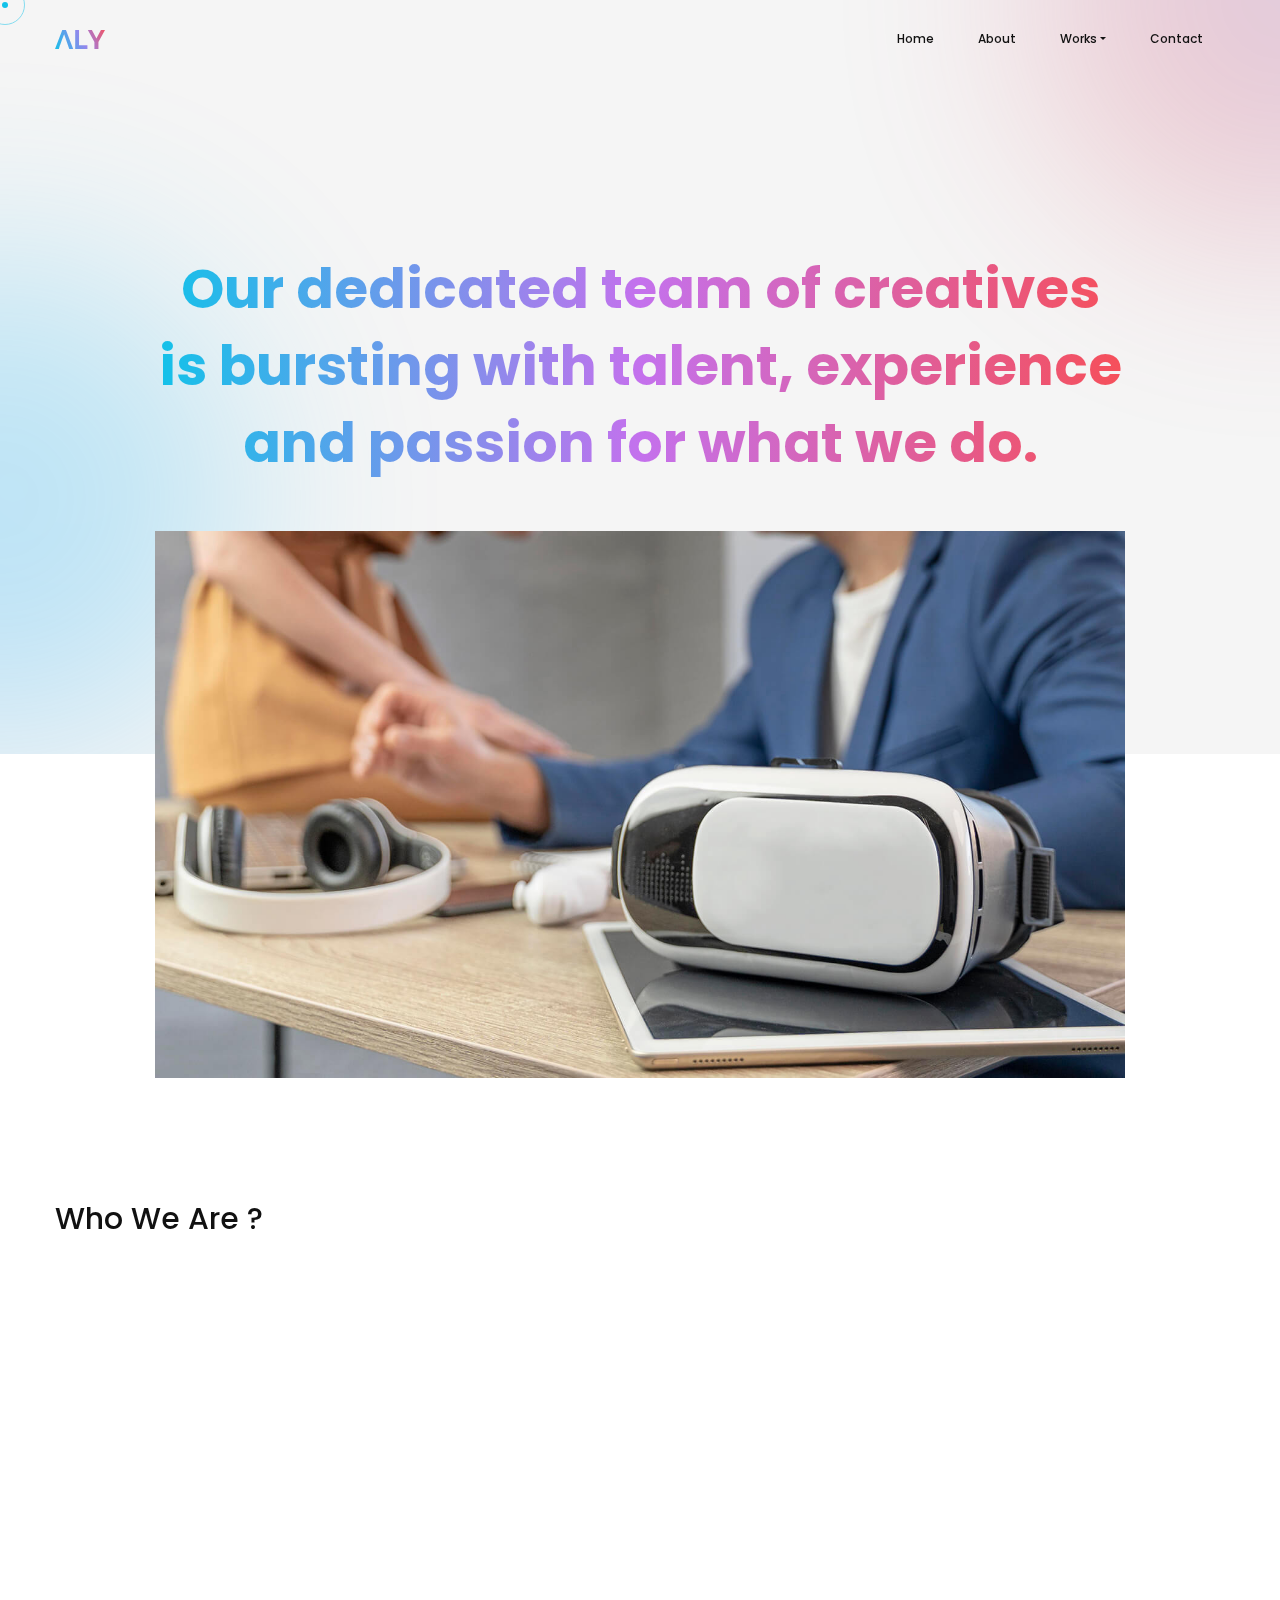
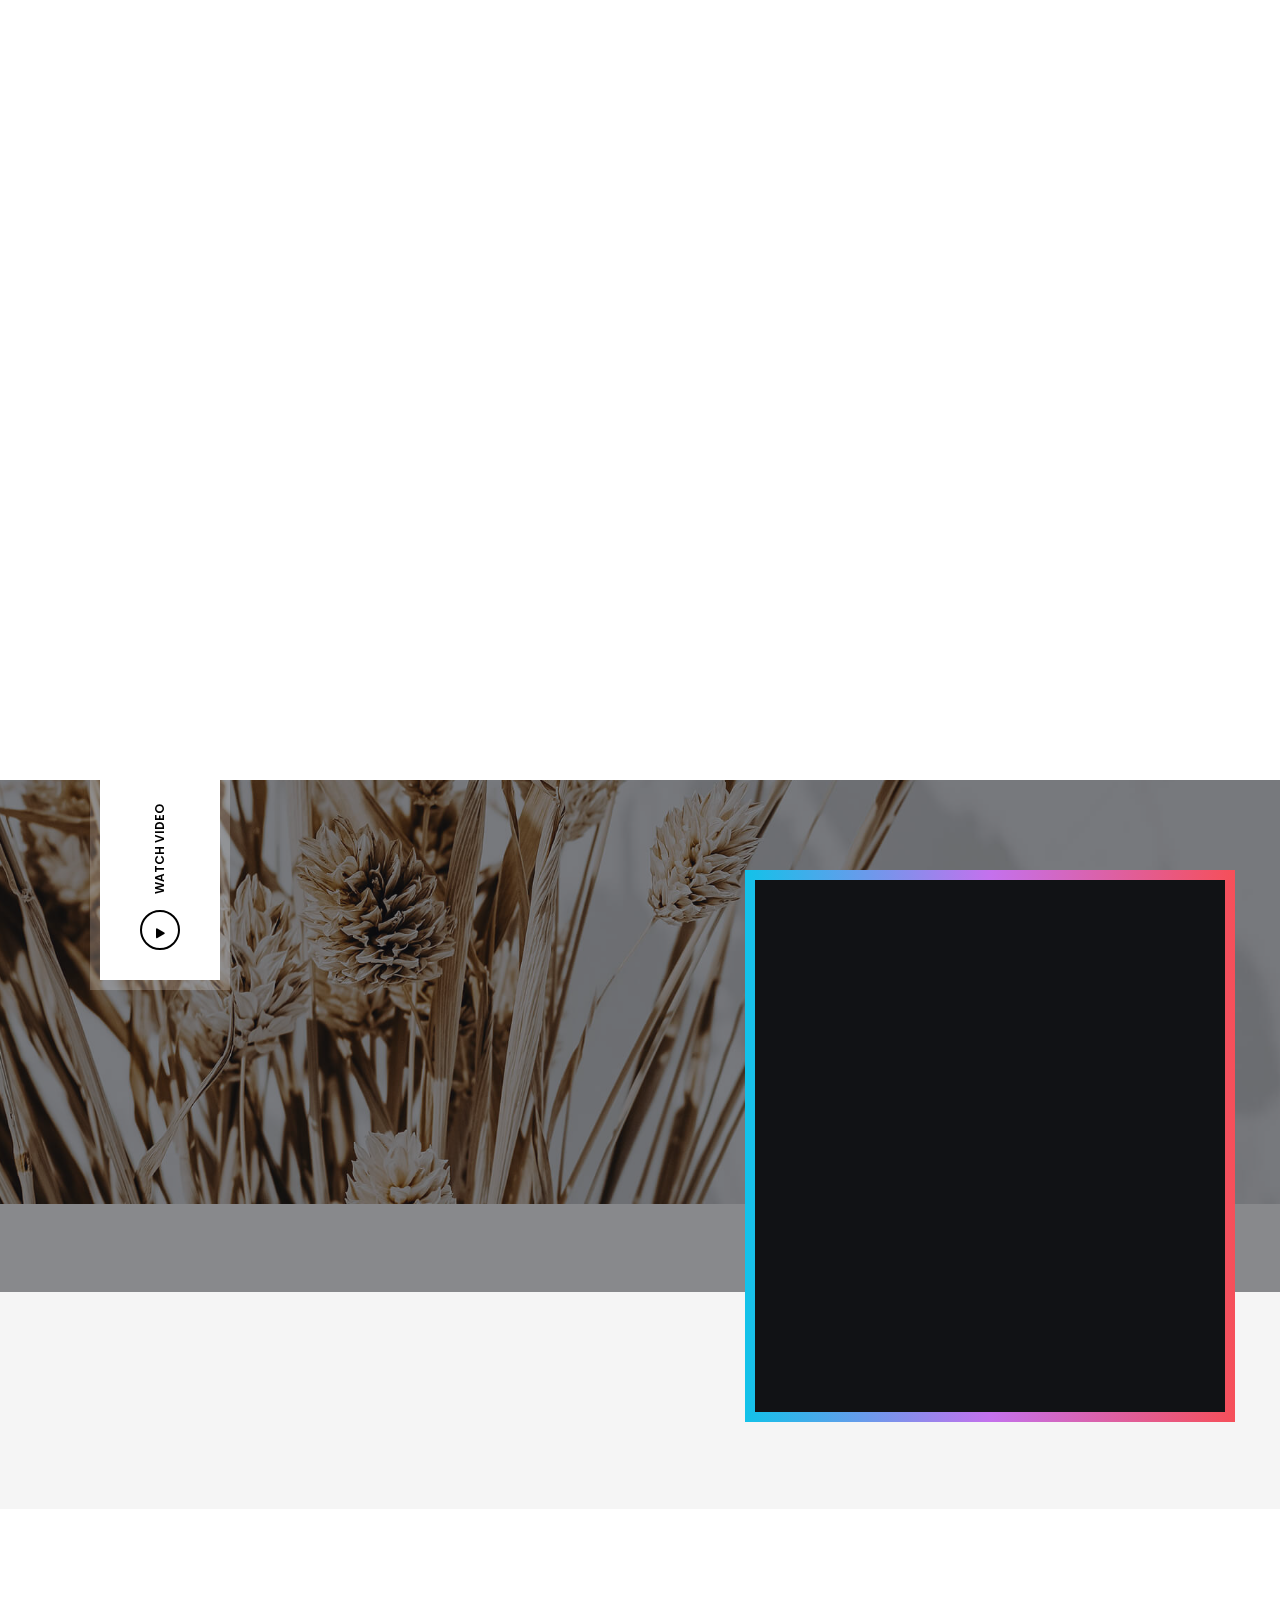
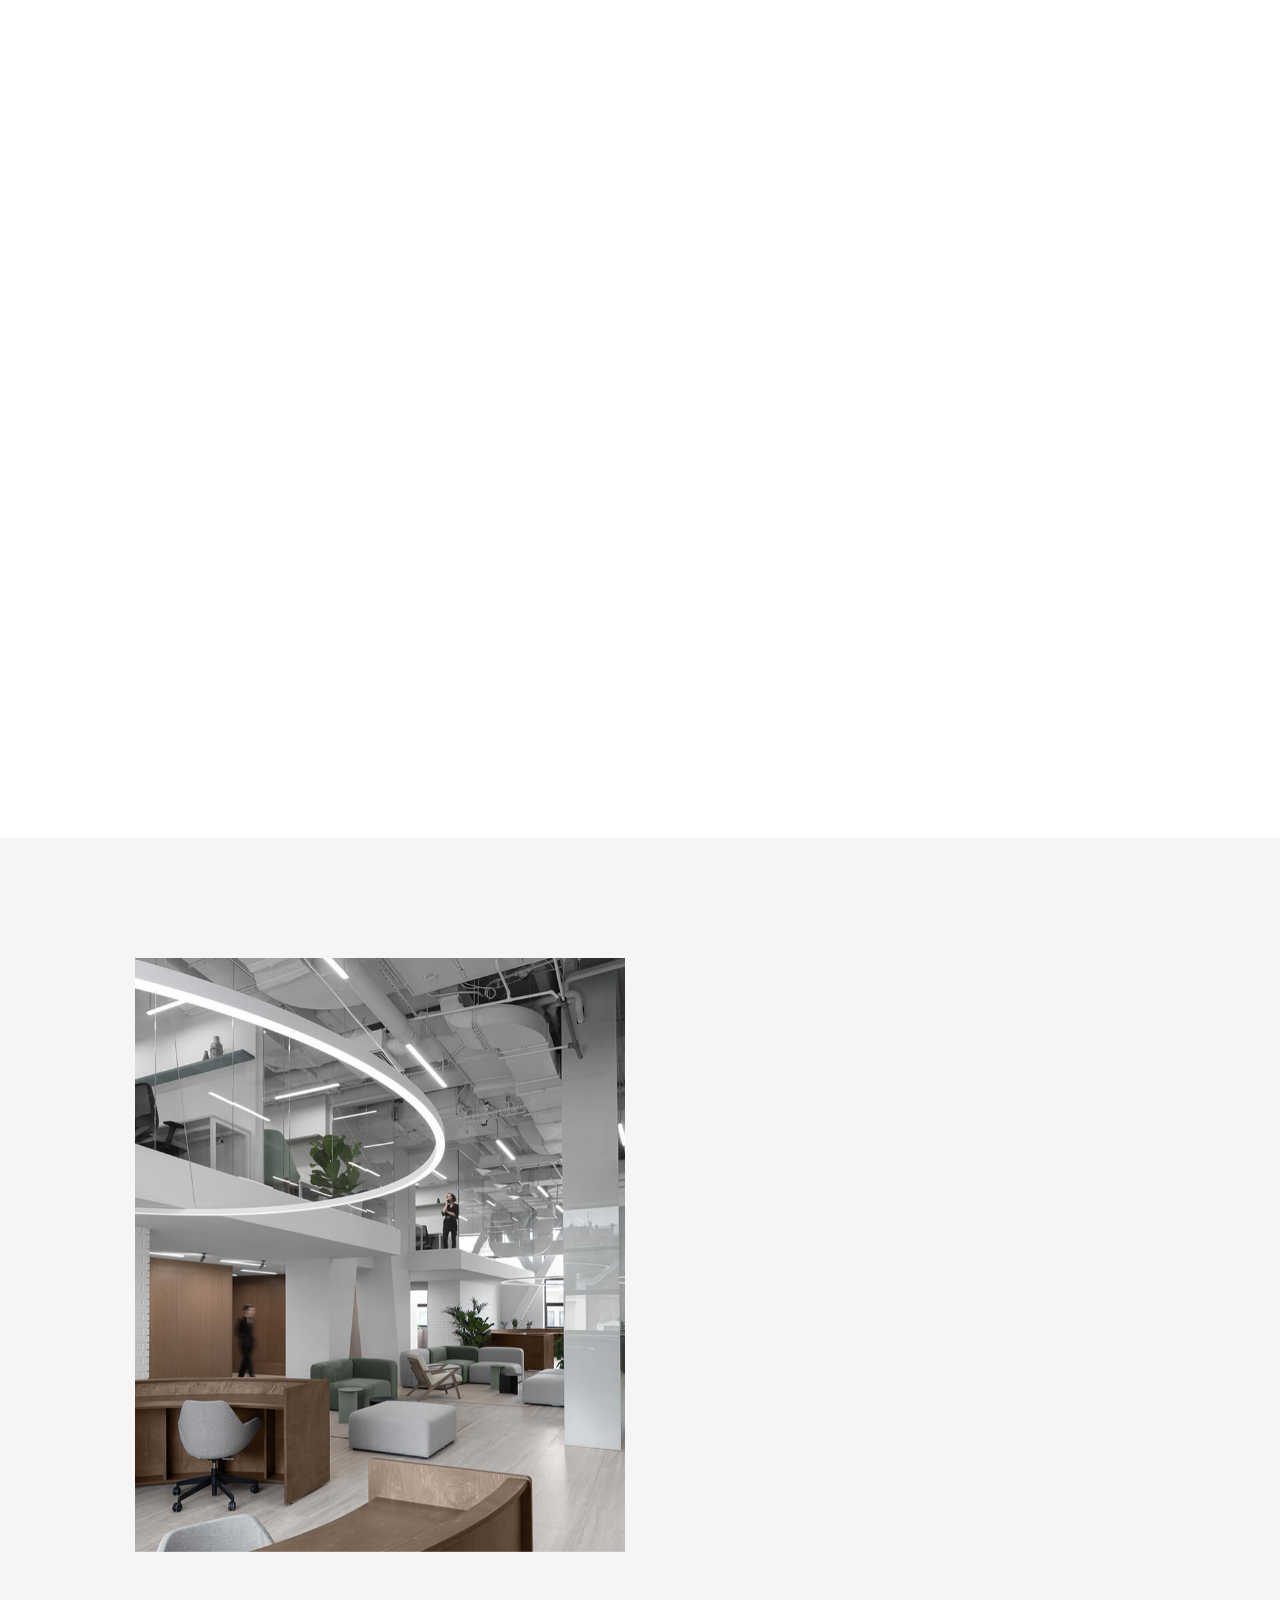
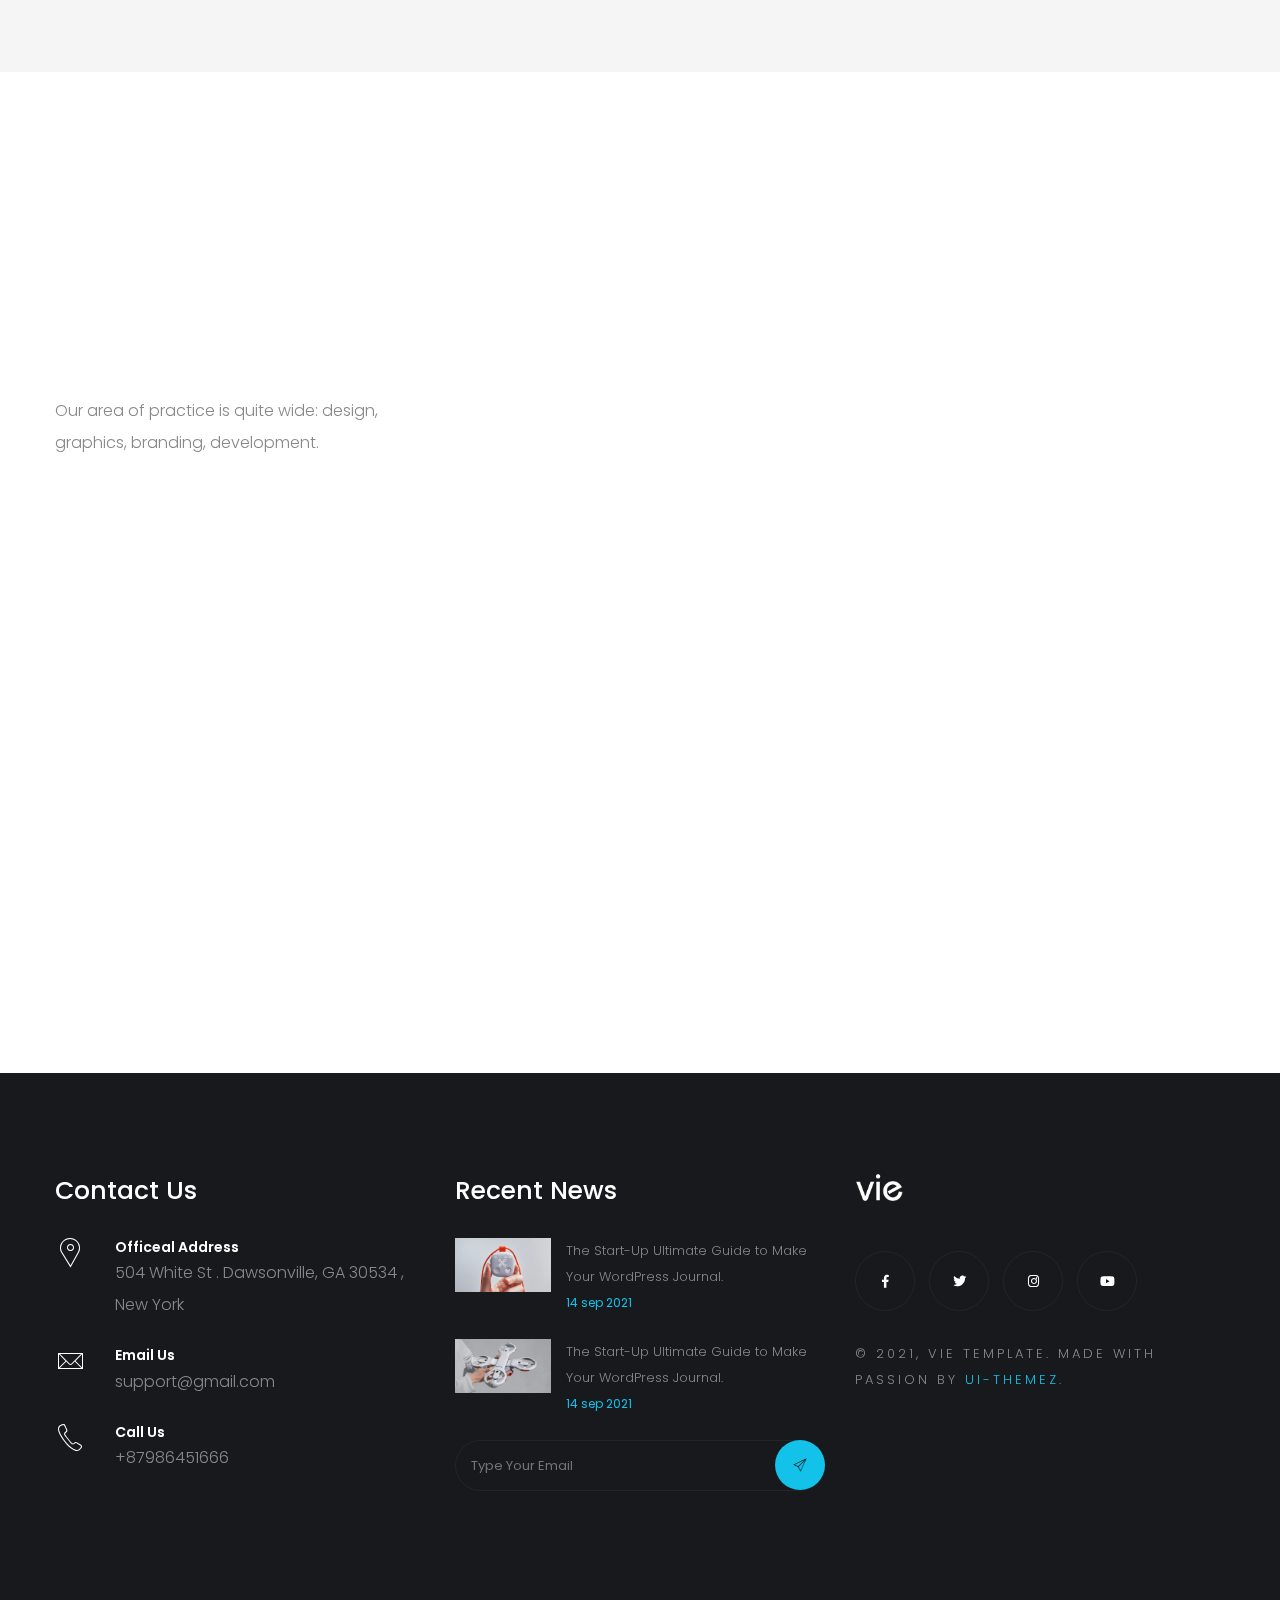
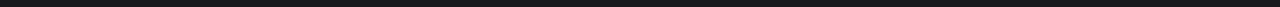
==== commit b2aa35fb: "index progress 1" ====
--- a/about.html
+++ b/about.html
@@ -1,8 +1,5 @@
 <!DOCTYPE html>
 <html lang="zxx">
-
-
-<!-- Mirrored from www.smartinnovates.com/uithemez/item/vie1/vie-light/about.html by HTTrack Website Copier/3.x [XR&CO'2014], Tue, 24 May 2022 22:52:06 GMT -->
 <head>
 
     <!-- Metas -->
@@ -39,14 +36,17 @@
 
     <!-- ==================== Start Loading ==================== -->
 
-    <div class="loading">
-        <span>L</span>
+        <div class="loading">
+        <span>A</span>
+        <span>l</span>
+        <span>y</span>
+        <span> </span>
+        <span>t</span>
+        <span>a</span>
+        <span>h</span>
         <span>o</span>
-        <span>a</span>
-        <span>d</span>
-        <span>i</span>
+        <span>u</span>
         <span>n</span>
-        <span>g</span>
     </div>
 
     <div id="preloader">
@@ -79,12 +79,12 @@
 
     <!-- ==================== Start Navbar ==================== -->
 
-    <nav class="navbar navbar-expand-lg light">
+     <nav class="navbar navbar-expand-lg light">
         <div class="container">
 
             <!-- Logo -->
             <a class="logo" href="index.html">
-                <img src="img/logo-dark.png" alt="logo">
+                <img src="img/logo.svg" alt="logo">
             </a>
 
             <button class="navbar-toggler" type="button" data-toggle="collapse" data-target="#navbarSupportedContent"
@@ -95,19 +95,8 @@
             <!-- navbar links -->
             <div class="collapse navbar-collapse" id="navbarSupportedContent">
                 <ul class="navbar-nav ml-auto">
-                    <li class="nav-item dropdown">
-                        <a class="nav-link dropdown-toggle" data-toggle="dropdown" href="#" role="button"
-                            aria-haspopup="true" aria-expanded="false">Home</a>
-                        <div class="dropdown-menu">
-                            <a class="dropdown-item" href="index-2.html">Main Home</a>
-                            <a class="dropdown-item" href="index2.html">Creative Agency</a>
-                            <a class="dropdown-item" href="index5.html">Digital Agency</a>
-                            <a class="dropdown-item" href="index4.html">Business One Page</a>
-                            <a class="dropdown-item" href="index3.html">Corporate Business</a>
-                            <a class="dropdown-item" href="index6.html">Modern Agency</a>
-                            <a class="dropdown-item" href="index.html">Freelancer</a>
-                            <a class="dropdown-item" href="index8.html">Architecture</a>
-                        </div>
+                    <li class="nav-item">
+                        <a class="nav-link" href="index.html">Home</a>
                     </li>
                     <li class="nav-item">
                         <a class="nav-link" href="about.html">About</a>
@@ -116,22 +105,8 @@
                         <a class="nav-link dropdown-toggle" data-toggle="dropdown" href="#" role="button"
                             aria-haspopup="true" aria-expanded="false">Works</a>
                         <div class="dropdown-menu">
-                            <a class="dropdown-item" href="showcase.html">Showcase Parallax</a>
-                            <a class="dropdown-item" href="showcase4.html">Showcase Carousel</a>
-                            <a class="dropdown-item" href="showcase3.html">Showcase Circle</a>
-                            <a class="dropdown-item" href="works.html">Portfolio Masonry</a>
-                            <a class="dropdown-item" href="works2.html">Portfolio Filtering</a>
-                            <a class="dropdown-item" href="works3.html">Portfolio Gallery</a>
-                        </div>
-                    </li>
-                    <li class="nav-item dropdown">
-                        <a class="nav-link dropdown-toggle" data-toggle="dropdown" href="#" role="button"
-                            aria-haspopup="true" aria-expanded="false">Blog</a>
-                        <div class="dropdown-menu">
-                            <a class="dropdown-item" href="blog.html">Blog Standerd</a>
-                            <a class="dropdown-item" href="blog-list.html">Blog List</a>
-                            <a class="dropdown-item" href="blog-grid.html">Blog Grid</a>
-                            <a class="dropdown-item" href="blog-details.html">Blog Details</a>
+                            <a class="dropdown-item" href="showcase.html">Showcase</a>
+                            <a class="dropdown-item" href="works.html">Portfolio</a>
                         </div>
                     </li>
                     <li class="nav-item">
@@ -744,7 +719,4 @@
     <script src="js/scripts.js"></script>
 
 </body>
-
-
-<!-- Mirrored from www.smartinnovates.com/uithemez/item/vie1/vie-light/about.html by HTTrack Website Copier/3.x [XR&CO'2014], Tue, 24 May 2022 22:52:06 GMT -->
 </html>